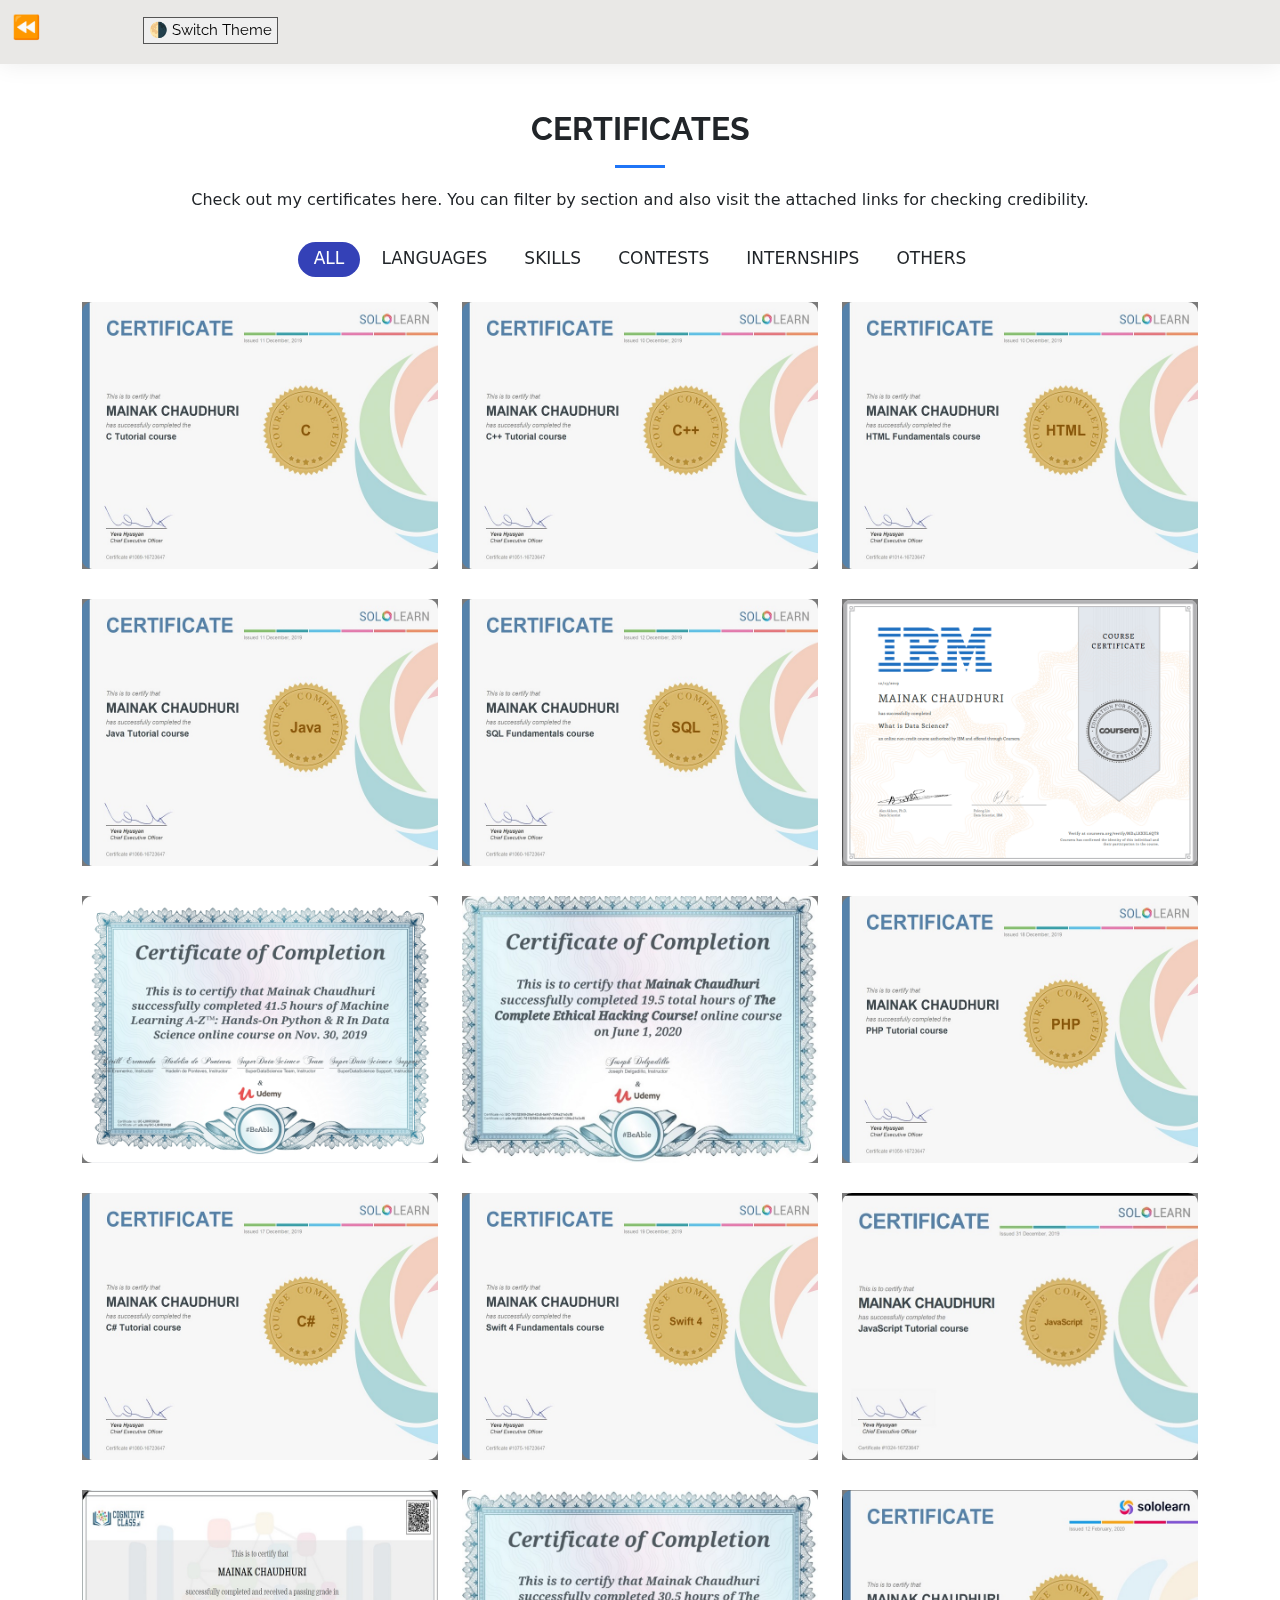
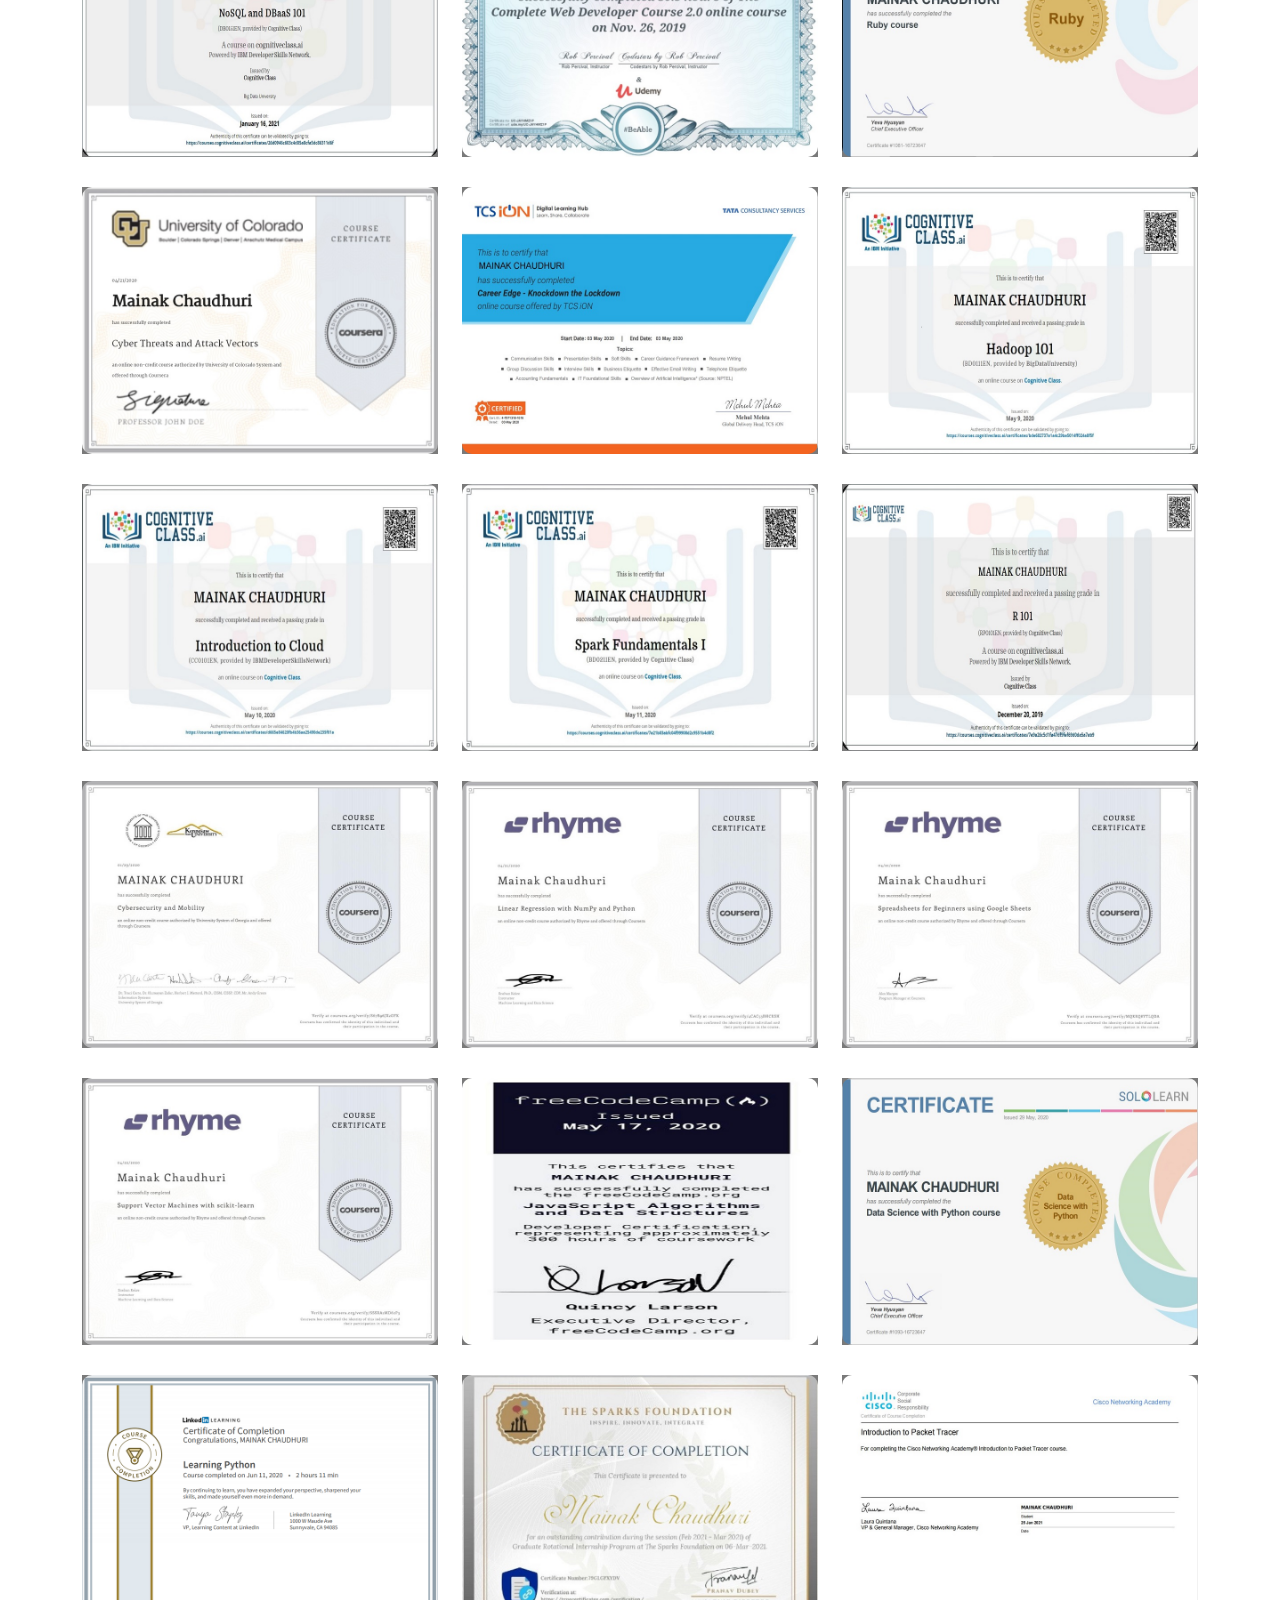
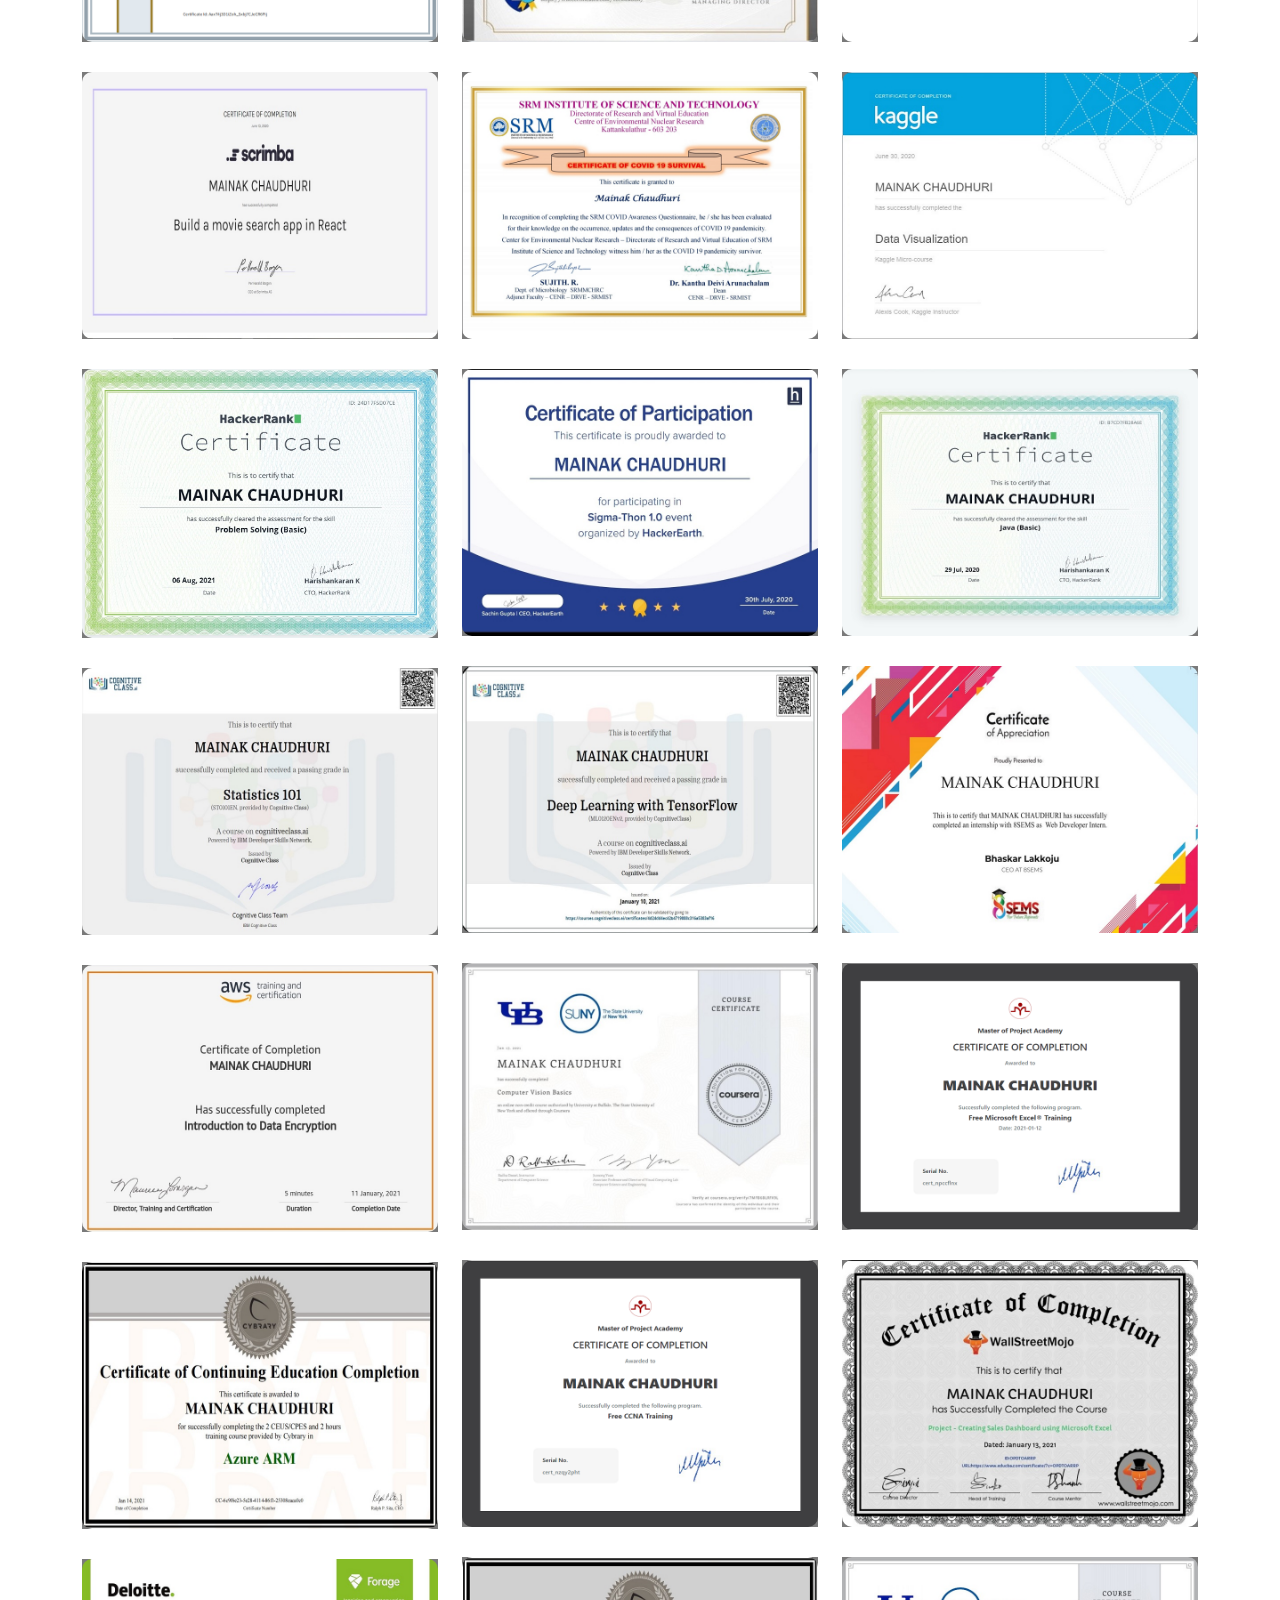
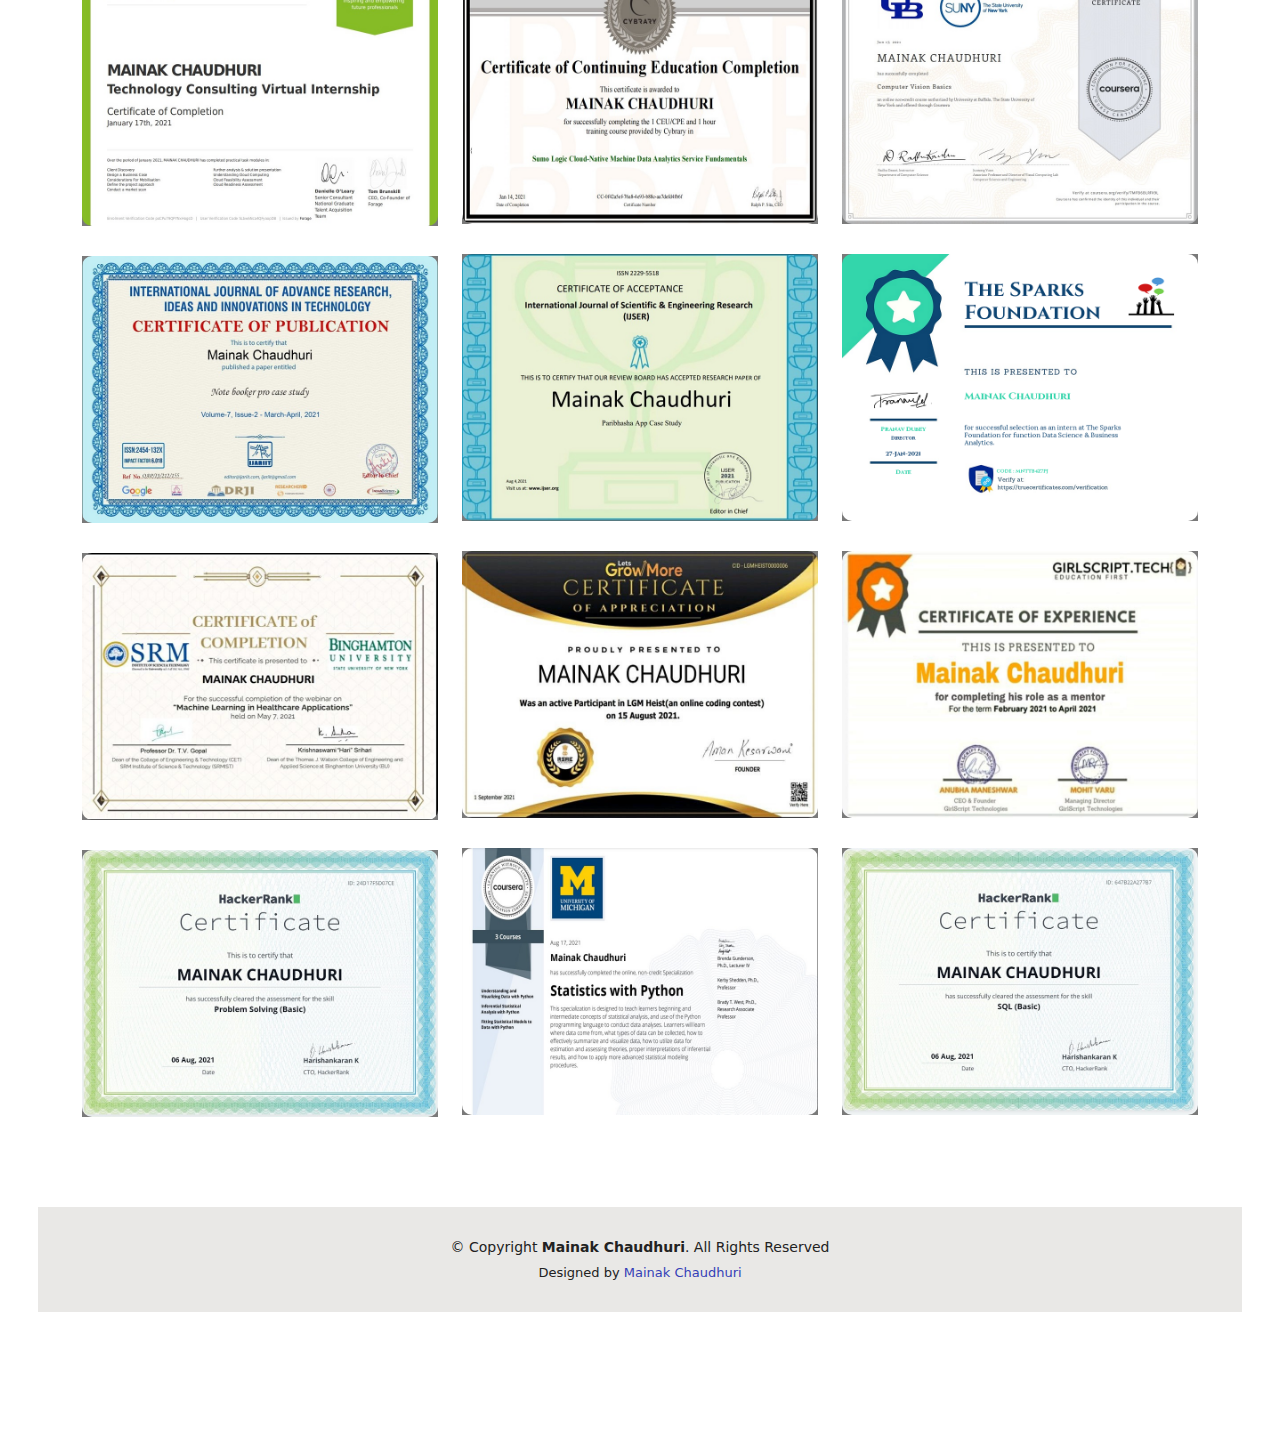
==== index.html @ e5296fbb "Update index.html" ====
<!DOCTYPE html>
<html lang="en">

<head>
  <meta charset="utf-8">
  <meta content="width=device-width, initial-scale=1.0" name="viewport">

  <title>Mainak - Certificates</title>
  <meta content="" name="description">
  <meta content="" name="keywords">

  <!-- Favicons -->
  <link href="assets/img/favicon.png" rel="icon">
  <link href="assets/img/apple-touch-icon.png" rel="apple-touch-icon">

  <!-- Google Fonts -->
  <link href="https://fonts.googleapis.com/css?family=Open+Sans:300,300i,400,400i,600,600i,700,700i|Raleway:300,300i,400,400i,500,500i,600,600i,700,700i|Poppins:300,300i,400,400i,500,500i,600,600i,700,700i" rel="stylesheet">

  <!-- Vendor CSS Files -->
  <link href="assets/vendor/aos/aos.css" rel="stylesheet">
  <link href="assets/vendor/bootstrap/css/bootstrap.min.css" rel="stylesheet">
  <link href="assets/vendor/bootstrap-icons/bootstrap-icons.css" rel="stylesheet">
  <link href="assets/vendor/boxicons/css/boxicons.min.css" rel="stylesheet">
  <link href="assets/vendor/glightbox/css/glightbox.min.css" rel="stylesheet">
  <link href="assets/vendor/swiper/swiper-bundle.min.css" rel="stylesheet">

  <!-- Template Main CSS File -->
  <link href="assets/css/style.css" rel="stylesheet">

 
</head>

<body>

  <!-- ======= Header ======= -->
  <header id="header" class="fixed-top">
    <div class="container-fluid d-flex justify-content-between align-items-center">

      <h1 class="logo me-auto me-lg-0"><a href="https://mainakfolio.netlify.app/">⏪</a> <button onclick="myFunction()">🌗 Switch Theme</button></h1>
    </div>

  </header><!-- End Header -->

  <main id="main">

    <!-- ======= Portfolio Section ======= -->
    <section id="portfolio" class="portfolio">
      <div class="container" data-aos="fade-up">

        <div class="section-title">
          <h2>certificates</h2>
          <p>Check out my certificates here. You can filter by section and also visit the attached links for checking credibility.</p>
        </div>

        <div class="row" data-aos="fade-up" data-aos-delay="100">
          <div class="col-lg-12 d-flex justify-content-center">
            <ul id="portfolio-flters">
              <li data-filter="*" class="filter-active">All</li>
              <li data-filter=".filter-a">Languages</li>
              <li data-filter=".filter-b">Skills</li>
              <li data-filter=".filter-c">Contests</li>
              <li data-filter=".filter-d">Internships</li>
              <li data-filter=".filter-e">Others</li>
            </ul>
          </div>
        </div>

        <div class="row portfolio-container" data-aos="fade-up" data-aos-delay="200">

          <div class="col-lg-4 col-md-6 portfolio-item filter-fol">
            <div class="portfolio-wrap">
              <img src="assets/img/portfolio/1.jpg" class="img-fluid" alt="">
              <div class="portfolio-info">
                <h4>1</h4>
                <p>C Tutorials</p>
                <div class="portfolio-links">
                  <a href="assets/img/portfolio/1.jpg" data-gallery="portfolioGallery" class="portfolio-lightbox" title="C Tutorials"><i class="bx bx-plus"></i></a>
                  <a href="portfolio-details.html" class="portfolio-details-lightbox" data-glightbox="type: external" title="Portfolio Details"><i class="bx bx-link"></i></a>
                </div>
              </div>
            </div>
          </div>

          <div class="col-lg-4 col-md-6 portfolio-item filter-fol">
            <div class="portfolio-wrap">
              <img src="assets/img/portfolio/2.jpg" class="img-fluid" alt="">
              <div class="portfolio-info">
                <h4>2</h4>
                <p>C++ Tutorials</p>
                <div class="portfolio-links">
                  <a href="assets/img/portfolio/2.jpg" data-gallery="portfolioGallery" class="portfolio-lightbox" title="C++ Tutorials"><i class="bx bx-plus"></i></a>
                  <a href="portfolio-details.html" class="portfolio-details-lightbox" data-glightbox="type: external" title="Portfolio Details"><i class="bx bx-link"></i></a>
                </div>
              </div>
            </div>
          </div>

          <div class="col-lg-4 col-md-6 portfolio-item filter-bus">
            <div class="portfolio-wrap">
              <img src="assets/img/portfolio/3.jpg" class="img-fluid" alt="">
              <div class="portfolio-info">
                <h4>3</h4>
                <p>HTML Tutorials</p>
                <div class="portfolio-links">
                  <a href="assets/img/portfolio/3.jpg" data-gallery="portfolioGallery" class="portfolio-lightbox" title="HTML Tutorials"><i class="bx bx-plus"></i></a>
                  <a href="portfolio-details.html" class="portfolio-details-lightbox" data-glightbox="type: external" title="Portfolio Details"><i class="bx bx-link"></i></a>
                </div>
              </div>
            </div>
          </div>

          <div class="col-lg-4 col-md-6 portfolio-item filter-bus">
            <div class="portfolio-wrap">
              <img src="assets/img/portfolio/4.jpg" class="img-fluid" alt="">
              <div class="portfolio-info">
                <h4>4</h4>
                <p>Java Tutorials</p>
                <div class="portfolio-links">
                  <a href="assets/img/portfolio/4.jpg" data-gallery="portfolioGallery" class="portfolio-lightbox" title="Java Tutorials"><i class="bx bx-plus"></i></a>
                  <a href="portfolio-details.html" class="portfolio-details-lightbox" data-glightbox="type: external" title="Portfolio Details"><i class="bx bx-link"></i></a>
                </div>
              </div>
            </div>
          </div>

          <div class="col-lg-4 col-md-6 portfolio-item filter-fol">
            <div class="portfolio-wrap">
              <img src="assets/img/portfolio/5.jpg" class="img-fluid" alt="">
              <div class="portfolio-info">
                <h4>5</h4>
                <p>SQL Tutorials</p>
                <div class="portfolio-links">
                  <a href="assets/img/portfolio/5.jpg" data-gallery="portfolioGallery" class="portfolio-lightbox" title="SQL Tutorials"><i class="bx bx-plus"></i></a>
                  <a href="portfolio-details.html" class="portfolio-details-lightbox" data-glightbox="type: external" title="Portfolio Details"><i class="bx bx-link"></i></a>
                </div>
              </div>
            </div>
          </div>

          <div class="col-lg-4 col-md-6 portfolio-item filter-pro">
            <div class="portfolio-wrap">
              <img src="assets/img/portfolio/6.png" class="img-fluid" alt="">
              <div class="portfolio-info">
                <h4>6</h4>
                <p>Intro to Data Science</p>
                <div class="portfolio-links">
                  <a href="assets/img/portfolio/6.png" data-gallery="portfolioGallery" class="portfolio-lightbox" title="Intro to Data Science in Python"><i class="bx bx-plus"></i></a>
                  <a href="portfolio-details.html" class="portfolio-details-lightbox" data-glightbox="type: external" title="Portfolio Details"><i class="bx bx-link"></i></a>
                </div>
              </div>
            </div>
          </div>

          <div class="col-lg-4 col-md-6 portfolio-item filter-fol">
            <div class="portfolio-wrap">
              <img src="assets/img/portfolio/7.png" class="img-fluid" alt="">
              <div class="portfolio-info">
                <h4>7</h4>
                <p>Machine Learning in R</p>
                <div class="portfolio-links">
                  <a href="assets/img/portfolio/7.png" data-gallery="portfolioGallery" class="portfolio-lightbox" title="Machine Learning in R"><i class="bx bx-plus"></i></a>
                  <a href="portfolio-details.html" class="portfolio-details-lightbox" data-glightbox="type: external" title="Portfolio Details"><i class="bx bx-link"></i></a>
                </div>
              </div>
            </div>
          </div>

          <div class="col-lg-4 col-md-6 portfolio-item filter-fol">
            <div class="portfolio-wrap">
              <img src="assets/img/portfolio/8.jpg" class="img-fluid" alt="">
              <div class="portfolio-info">
                <h4>8</h4>
                <p>Ethical Hacking Tutorials</p>
                <div class="portfolio-links">
                  <a href="assets/img/portfolio/8.jpg" data-gallery="portfolioGallery" class="portfolio-lightbox" title="Ethical Hacking Tutorials"><i class="bx bx-plus"></i></a>
                  <a href="portfolio-details.html" class="portfolio-details-lightbox" data-glightbox="type: external" title="Portfolio Details"><i class="bx bx-link"></i></a>
                </div>
              </div>
            </div>
          </div>

          <div class="col-lg-4 col-md-6 portfolio-item filter-bus">
            <div class="portfolio-wrap">
              <img src="assets/img/portfolio/9.jpg" class="img-fluid" alt="">
              <div class="portfolio-info">
                <h4>9</h4>
                <p>PHP Tutorials</p>
                <div class="portfolio-links">
                  <a href="assets/img/portfolio/9.jpg" data-gallery="portfolioGallery" class="portfolio-lightbox" title="PHP Tutorials"><i class="bx bx-plus"></i></a>
                  <a href="portfolio-details.html" class="portfolio-details-lightbox" data-glightbox="type: external" title="Portfolio Details"><i class="bx bx-link"></i></a>
                </div>
              </div>
            </div>
          </div>

          <div class="col-lg-4 col-md-6 portfolio-item filter-bus">
            <div class="portfolio-wrap">
              <img src="assets/img/portfolio/10.jpg" class="img-fluid" alt="">
              <div class="portfolio-info">
                <h4>10</h4>
                <p>C# Tutorials</p>
                <div class="portfolio-links">
                  <a href="assets/img/portfolio/10.jpg" data-gallery="portfolioGallery" class="portfolio-lightbox" title="C# Tutorials"><i class="bx bx-plus"></i></a>
                  <a href="portfolio-details.html" class="portfolio-details-lightbox" data-glightbox="type: external" title="Portfolio Details"><i class="bx bx-link"></i></a>
                </div>
              </div>
            </div>
          </div>

          <div class="col-lg-4 col-md-6 portfolio-item filter-fol">
            <div class="portfolio-wrap">
              <img src="assets/img/portfolio/11.jpg" class="img-fluid" alt="">
              <div class="portfolio-info">
                <h4>11</h4>
                <p>Swift-4 Tutorials</p>
                <div class="portfolio-links">
                  <a href="assets/img/portfolio/11.jpg" data-gallery="portfolioGallery" class="portfolio-lightbox" title="Swift-4 Tutorials"><i class="bx bx-plus"></i></a>
                  <a href="portfolio-details.html" class="portfolio-details-lightbox" data-glightbox="type: external" title="Portfolio Details"><i class="bx bx-link"></i></a>
                </div>
              </div>
            </div>
          </div>

          <div class="col-lg-4 col-md-6 portfolio-item filter-pro">
            <div class="portfolio-wrap">
              <img src="assets/img/portfolio/12.jpg" class="img-fluid" alt="">
              <div class="portfolio-info">
                <h4>12</h4>
                <p>JS Tutorials</p>
                <div class="portfolio-links">
                  <a href="assets/img/portfolio/12.jpg" data-gallery="portfolioGallery" class="portfolio-lightbox" title="JS Tutorials"><i class="bx bx-plus"></i></a>
                  <a href="portfolio-details.html" class="portfolio-details-lightbox" data-glightbox="type: external" title="Portfolio Details"><i class="bx bx-link"></i></a>
                </div>
              </div>
            </div>
          </div>

          <div class="col-lg-4 col-md-6 portfolio-item filter-fol">
            <div class="portfolio-wrap">
              <img src="assets/img/portfolio/13.jpg" class="img-fluid" alt="">
              <div class="portfolio-info">
                <h4>13</h4>
                <p>NoSQL and DBaaS 101</p>
                <div class="portfolio-links">
                  <a href="assets/img/portfolio/13.jpg" data-gallery="portfolioGallery" class="portfolio-lightbox" title="NoSQL and DBaaS 101"><i class="bx bx-plus"></i></a>
                  <a href="portfolio-details.html" class="portfolio-details-lightbox" data-glightbox="type: external" title="Portfolio Details"><i class="bx bx-link"></i></a>
                </div>
              </div>
            </div>
          </div>

          <div class="col-lg-4 col-md-6 portfolio-item filter-fol">
            <div class="portfolio-wrap">
              <img src="assets/img/portfolio/14.jpg" class="img-fluid" alt="">
              <div class="portfolio-info">
                <h4>14</h4>
                <p>Complete Web Developer Course</p>
                <div class="portfolio-links">
                  <a href="assets/img/portfolio/14.jpg" data-gallery="portfolioGallery" class="portfolio-lightbox" title="Complete Web Developer Course"><i class="bx bx-plus"></i></a>
                  <a href="portfolio-details.html" class="portfolio-details-lightbox" data-glightbox="type: external" title="Portfolio Details"><i class="bx bx-link"></i></a>
                </div>
              </div>
            </div>
          </div>

          <div class="col-lg-4 col-md-6 portfolio-item filter-bus">
            <div class="portfolio-wrap">
              <img src="assets/img/portfolio/15.jpg" class="img-fluid" alt="">
              <div class="portfolio-info">
                <h4>15</h4>
                <p>Ruby Tutorials</p>
                <div class="portfolio-links">
                  <a href="assets/img/portfolio/15.jpg" data-gallery="portfolioGallery" class="portfolio-lightbox" title="Ruby Tutorials"><i class="bx bx-plus"></i></a>
                  <a href="portfolio-details.html" class="portfolio-details-lightbox" data-glightbox="type: external" title="Portfolio Details"><i class="bx bx-link"></i></a>
                </div>
              </div>
            </div>
          </div>

          <div class="col-lg-4 col-md-6 portfolio-item filter-bus">
            <div class="portfolio-wrap">
              <img src="assets/img/portfolio/16.jpg" class="img-fluid" alt="">
              <div class="portfolio-info">
                <h4>16</h4>
                <p>Cyber Security and Attack Vectors</p>
                <div class="portfolio-links">
                  <a href="assets/img/portfolio/16.jpg" data-gallery="portfolioGallery" class="portfolio-lightbox" title="Cyber Security and Attack Vectors"><i class="bx bx-plus"></i></a>
                  <a href="portfolio-details.html" class="portfolio-details-lightbox" data-glightbox="type: external" title="Portfolio Details"><i class="bx bx-link"></i></a>
                </div>
              </div>
            </div>
          </div>

          <div class="col-lg-4 col-md-6 portfolio-item filter-fol">
            <div class="portfolio-wrap">
              <img src="assets/img/portfolio/17.jpg" class="img-fluid" alt="">
              <div class="portfolio-info">
                <h4>17</h4>
                <p>TCS Soft Skills</p>
                <div class="portfolio-links">
                  <a href="assets/img/portfolio/17.jpg" data-gallery="portfolioGallery" class="portfolio-lightbox" title="TCS Soft Skills"><i class="bx bx-plus"></i></a>
                  <a href="portfolio-details.html" class="portfolio-details-lightbox" data-glightbox="type: external" title="Portfolio Details"><i class="bx bx-link"></i></a>
                </div>
              </div>
            </div>
          </div>

          <div class="col-lg-4 col-md-6 portfolio-item filter-pro">
            <div class="portfolio-wrap">
              <img src="assets/img/portfolio/18.jpg" class="img-fluid" alt="">
              <div class="portfolio-info">
                <h4>18</h4>
                <p>Hadoop 101</p>
                <div class="portfolio-links">
                  <a href="assets/img/portfolio/18.jpg" data-gallery="portfolioGallery" class="portfolio-lightbox" title="Hadoop 101"><i class="bx bx-plus"></i></a>
                  <a href="portfolio-details.html" class="portfolio-details-lightbox" data-glightbox="type: external" title="Portfolio Details"><i class="bx bx-link"></i></a>
                </div>
              </div>
            </div>
          </div>

          <div class="col-lg-4 col-md-6 portfolio-item filter-fol">
            <div class="portfolio-wrap">
              <img src="assets/img/portfolio/19.jpg" class="img-fluid" alt="">
              <div class="portfolio-info">
                <h4>19</h4>
                <p>Introduction to Cloud</p>
                <div class="portfolio-links">
                  <a href="assets/img/portfolio/19.jpg" data-gallery="portfolioGallery" class="portfolio-lightbox" title="Introduction to Cloud"><i class="bx bx-plus"></i></a>
                  <a href="portfolio-details.html" class="portfolio-details-lightbox" data-glightbox="type: external" title="Portfolio Details"><i class="bx bx-link"></i></a>
                </div>
              </div>
            </div>
          </div>

          <div class="col-lg-4 col-md-6 portfolio-item filter-fol">
            <div class="portfolio-wrap">
              <img src="assets/img/portfolio/20.jpg" class="img-fluid" alt="">
              <div class="portfolio-info">
                <h4>20</h4>
                <p>Spark Fundamentals 1</p>
                <div class="portfolio-links">
                  <a href="assets/img/portfolio/20.jpg" data-gallery="portfolioGallery" class="portfolio-lightbox" title="Spark Fundamentals 1"><i class="bx bx-plus"></i></a>
                  <a href="portfolio-details.html" class="portfolio-details-lightbox" data-glightbox="type: external" title="Portfolio Details"><i class="bx bx-link"></i></a>
                </div>
              </div>
            </div>
          </div>

          <div class="col-lg-4 col-md-6 portfolio-item filter-bus">
            <div class="portfolio-wrap">
              <img src="assets/img/portfolio/21.jpg" class="img-fluid" alt="">
              <div class="portfolio-info">
                <h4>21</h4>
                <p>R 101</p>
                <div class="portfolio-links">
                  <a href="assets/img/portfolio/21.jpg" data-gallery="portfolioGallery" class="portfolio-lightbox" title="R 101"><i class="bx bx-plus"></i></a>
                  <a href="portfolio-details.html" class="portfolio-details-lightbox" data-glightbox="type: external" title="Portfolio Details"><i class="bx bx-link"></i></a>
                </div>
              </div>
            </div>
          </div>

          <div class="col-lg-4 col-md-6 portfolio-item filter-bus">
            <div class="portfolio-wrap">
              <img src="assets/img/portfolio/22.jpg" class="img-fluid" alt="">
              <div class="portfolio-info">
                <h4>22</h4>
                <p>Cybersecurity and Mobility</p>
                <div class="portfolio-links">
                  <a href="assets/img/portfolio/22.jpg" data-gallery="portfolioGallery" class="portfolio-lightbox" title="Cybersecurity and Mobility"><i class="bx bx-plus"></i></a>
                  <a href="portfolio-details.html" class="portfolio-details-lightbox" data-glightbox="type: external" title="Portfolio Details"><i class="bx bx-link"></i></a>
                </div>
              </div>
            </div>
          </div>

          <div class="col-lg-4 col-md-6 portfolio-item filter-fol">
            <div class="portfolio-wrap">
              <img src="assets/img/portfolio/23.jpg" class="img-fluid" alt="">
              <div class="portfolio-info">
                <h4>23</h4>
                <p>Linear Regression with Numpy</p>
                <div class="portfolio-links">
                  <a href="assets/img/portfolio/23.jpg" data-gallery="portfolioGallery" class="portfolio-lightbox" title="Linear Regression with Numpy"><i class="bx bx-plus"></i></a>
                  <a href="portfolio-details.html" class="portfolio-details-lightbox" data-glightbox="type: external" title="Portfolio Details"><i class="bx bx-link"></i></a>
                </div>
              </div>
            </div>
          </div>

          <div class="col-lg-4 col-md-6 portfolio-item filter-pro">
            <div class="portfolio-wrap">
              <img src="assets/img/portfolio/24.jpg" class="img-fluid" alt="">
              <div class="portfolio-info">
                <h4>24</h4>
                <p>Introduction to Spreadsheets</p>
                <div class="portfolio-links">
                  <a href="assets/img/portfolio/24.jpg" data-gallery="portfolioGallery" class="portfolio-lightbox" title="Introduction to Spreadsheets"><i class="bx bx-plus"></i></a>
                  <a href="portfolio-details.html" class="portfolio-details-lightbox" data-glightbox="type: external" title="Portfolio Details"><i class="bx bx-link"></i></a>
                </div>
              </div>
            </div>
          </div>

          <div class="col-lg-4 col-md-6 portfolio-item filter-fol">
            <div class="portfolio-wrap">
              <img src="assets/img/portfolio/25.jpg" class="img-fluid" alt="">
              <div class="portfolio-info">
                <h4>25</h4>
                <p>SVM with Sk-learn</p>
                <div class="portfolio-links">
                  <a href="assets/img/portfolio/25.jpg" data-gallery="portfolioGallery" class="portfolio-lightbox" title="SVM with Sk-learn"><i class="bx bx-plus"></i></a>
                  <a href="portfolio-details.html" class="portfolio-details-lightbox" data-glightbox="type: external" title="Portfolio Details"><i class="bx bx-link"></i></a>
                </div>
              </div>
            </div>
          </div>

          <div class="col-lg-4 col-md-6 portfolio-item filter-fol">
            <div class="portfolio-wrap">
              <img src="assets/img/portfolio/26.jpg" class="img-fluid" alt="">
              <div class="portfolio-info">
                <h4>26</h4>
                <p>DSA - JavaScript</p>
                <div class="portfolio-links">
                  <a href="assets/img/portfolio/26.jpg" data-gallery="portfolioGallery" class="portfolio-lightbox" title="DSA - JavaScript"><i class="bx bx-plus"></i></a>
                  <a href="portfolio-details.html" class="portfolio-details-lightbox" data-glightbox="type: external" title="Portfolio Details"><i class="bx bx-link"></i></a>
                </div>
              </div>
            </div>
          </div>

          <div class="col-lg-4 col-md-6 portfolio-item filter-bus">
            <div class="portfolio-wrap">
              <img src="assets/img/portfolio/27.jpg" class="img-fluid" alt="">
              <div class="portfolio-info">
                <h4>27</h4>
                <p>Data Science with Python</p>
                <div class="portfolio-links">
                  <a href="assets/img/portfolio/27.jpg" data-gallery="portfolioGallery" class="portfolio-lightbox" title="Data Science with Python"><i class="bx bx-plus"></i></a>
                  <a href="portfolio-details.html" class="portfolio-details-lightbox" data-glightbox="type: external" title="Portfolio Details"><i class="bx bx-link"></i></a>
                </div>
              </div>
            </div>
          </div>

          <div class="col-lg-4 col-md-6 portfolio-item filter-bus">
            <div class="portfolio-wrap">
              <img src="assets/img/portfolio/28.png" class="img-fluid" alt="">
              <div class="portfolio-info">
                <h4>28</h4>
                <p>Advanced Python</p>
                <div class="portfolio-links">
                  <a href="assets/img/portfolio/28.png" data-gallery="portfolioGallery" class="portfolio-lightbox" title="Advanced Python"><i class="bx bx-plus"></i></a>
                  <a href="portfolio-details.html" class="portfolio-details-lightbox" data-glightbox="type: external" title="Portfolio Details"><i class="bx bx-link"></i></a>
                </div>
              </div>
            </div>
          </div>

          <div class="col-lg-4 col-md-6 portfolio-item filter-fol">
            <div class="portfolio-wrap">
              <img src="assets/img/portfolio/29.jpg" class="img-fluid" alt="">
              <div class="portfolio-info">
                <h4>29</h4>
                <p>Certificate of Internship</p>
                <div class="portfolio-links">
                  <a href="assets/img/portfolio/29.jpg" data-gallery="portfolioGallery" class="portfolio-lightbox" title="Certificate of Internship - TSF"><i class="bx bx-plus"></i></a>
                  <a href="portfolio-details.html" class="portfolio-details-lightbox" data-glightbox="type: external" title="Portfolio Details"><i class="bx bx-link"></i></a>
                </div>
              </div>
            </div>
          </div>

          <div class="col-lg-4 col-md-6 portfolio-item filter-pro">
            <div class="portfolio-wrap">
              <img src="assets/img/portfolio/30.jpg" class="img-fluid" alt="">
              <div class="portfolio-info">
                <h4>30</h4>
                <p>Cisco Packet Tracer Tutorials</p>
                <div class="portfolio-links">
                  <a href="assets/img/portfolio/30.jpg" data-gallery="portfolioGallery" class="portfolio-lightbox" title="Cisco Packet Tracer Tutorials"><i class="bx bx-plus"></i></a>
                  <a href="portfolio-details.html" class="portfolio-details-lightbox" data-glightbox="type: external" title="Portfolio Details"><i class="bx bx-link"></i></a>
                </div>
              </div>
            </div>
          </div>

          <div class="col-lg-4 col-md-6 portfolio-item filter-fol">
            <div class="portfolio-wrap">
              <img src="assets/img/portfolio/31.jpg" class="img-fluid" alt="">
              <div class="portfolio-info">
                <h4>31</h4>
                <p>Guided Project in React</p>
                <div class="portfolio-links">
                  <a href="assets/img/portfolio/31.jpg" data-gallery="portfolioGallery" class="portfolio-lightbox" title="Guided Project in React"><i class="bx bx-plus"></i></a>
                  <a href="portfolio-details.html" class="portfolio-details-lightbox" data-glightbox="type: external" title="Portfolio Details"><i class="bx bx-link"></i></a>
                </div>
              </div>
            </div>
          </div>

          <div class="col-lg-4 col-md-6 portfolio-item filter-fol">
            <div class="portfolio-wrap">
              <img src="assets/img/portfolio/32.png" class="img-fluid" alt="">
              <div class="portfolio-info">
                <h4>32</h4>
                <p>Survival Certificate in COVID-19</p>
                <div class="portfolio-links">
                  <a href="assets/img/portfolio/32.png" data-gallery="portfolioGallery" class="portfolio-lightbox" title="Survival Certificate in COVID-19"><i class="bx bx-plus"></i></a>
                  <a href="portfolio-details.html" class="portfolio-details-lightbox" data-glightbox="type: external" title="Portfolio Details"><i class="bx bx-link"></i></a>
                </div>
              </div>
            </div>
          </div>

          <div class="col-lg-4 col-md-6 portfolio-item filter-bus">
            <div class="portfolio-wrap">
              <img src="assets/img/portfolio/33.jpg" class="img-fluid" alt="">
              <div class="portfolio-info">
                <h4>33</h4>
                <p>Data Visualization - Kaggle</p>
                <div class="portfolio-links">
                  <a href="assets/img/portfolio/33.jpg" data-gallery="portfolioGallery" class="portfolio-lightbox" title="Data Visualization - Kaggle"><i class="bx bx-plus"></i></a>
                  <a href="portfolio-details.html" class="portfolio-details-lightbox" data-glightbox="type: external" title="Portfolio Details"><i class="bx bx-link"></i></a>
                </div>
              </div>
            </div>
          </div>

          <div class="col-lg-4 col-md-6 portfolio-item filter-bus">
            <div class="portfolio-wrap">
              <img src="assets/img/portfolio/34.jpg" class="img-fluid" alt="">
              <div class="portfolio-info">
                <h4>34</h4>
                <p>Problem Solving Basics - HackerRank</p>
                <div class="portfolio-links">
                  <a href="assets/img/portfolio/34.jpg" data-gallery="portfolioGallery" class="portfolio-lightbox" title="Problem Solving Basics - HackerRank"><i class="bx bx-plus"></i></a>
                  <a href="portfolio-details.html" class="portfolio-details-lightbox" data-glightbox="type: external" title="Portfolio Details"><i class="bx bx-link"></i></a>
                </div>
              </div>
            </div>
          </div>

          <div class="col-lg-4 col-md-6 portfolio-item filter-fol">
            <div class="portfolio-wrap">
              <img src="assets/img/portfolio/35.jpg" class="img-fluid" alt="">
              <div class="portfolio-info">
                <h4>35</h4>
                <p>SigmaThon 1.0 Hackathon</p>
                <div class="portfolio-links">
                  <a href="assets/img/portfolio/35.jpg" data-gallery="portfolioGallery" class="portfolio-lightbox" title="SigmaThon 1.0 Hackathon"><i class="bx bx-plus"></i></a>
                  <a href="portfolio-details.html" class="portfolio-details-lightbox" data-glightbox="type: external" title="Portfolio Details"><i class="bx bx-link"></i></a>
                </div>
              </div>
            </div>
          </div>

          <div class="col-lg-4 col-md-6 portfolio-item filter-pro">
            <div class="portfolio-wrap">
              <img src="assets/img/portfolio/36.jpg" class="img-fluid" alt="">
              <div class="portfolio-info">
                <h4>36</h4>
                <p>Java Basics - HackerRank</p>
                <div class="portfolio-links">
                  <a href="assets/img/portfolio/36.jpg" data-gallery="portfolioGallery" class="portfolio-lightbox" title="Java Basics - HackerRank"><i class="bx bx-plus"></i></a>
                  <a href="portfolio-details.html" class="portfolio-details-lightbox" data-glightbox="type: external" title="Portfolio Details"><i class="bx bx-link"></i></a>
                </div>
              </div>
            </div>
          </div>

          <div class="col-lg-4 col-md-6 portfolio-item filter-bus">
            <div class="portfolio-wrap">
              <img src="assets/img/portfolio/39.jpg" class="img-fluid" alt="">
              <div class="portfolio-info">
                <h4>38</h4>
                <p>Deep Learning - Tensorflow</p>
                <div class="portfolio-links">
                  <a href="assets/img/portfolio/39.jpg" data-gallery="portfolioGallery" class="portfolio-lightbox" title="Deep Learning - Tensorflow"><i class="bx bx-plus"></i></a>
                  <a href="portfolio-details.html" class="portfolio-details-lightbox" data-glightbox="type: external" title="Portfolio Details"><i class="bx bx-link"></i></a>
                </div>
              </div>
            </div>
          </div>

          <div class="col-lg-4 col-md-6 portfolio-item filter-fol">
            <div class="portfolio-wrap">
              <img src="assets/img/portfolio/37.jpg" class="img-fluid" alt="">
              <div class="portfolio-info">
                <h4>39</h4>
                <p>Certificate of Internship - 8Sems</p>
                <div class="portfolio-links">
                  <a href="assets/img/portfolio/37.jpg" data-gallery="portfolioGallery" class="portfolio-lightbox" title="Certificate of Internship - 8Sems"><i class="bx bx-plus"></i></a>
                  <a href="portfolio-details.html" class="portfolio-details-lightbox" data-glightbox="type: external" title="Portfolio Details"><i class="bx bx-link"></i></a>
                </div>
              </div>
            </div>
          </div>

          <div class="col-lg-4 col-md-6 portfolio-item filter-fol">
            <div class="portfolio-wrap">
              <img src="assets/img/portfolio/38.jpg" class="img-fluid" alt="">
              <div class="portfolio-info">
                <h4>37</h4>
                <p>Statistics 101</p>
                <div class="portfolio-links">
                  <a href="assets/img/portfolio/38.jpg" data-gallery="portfolioGallery" class="portfolio-lightbox" title="Statistics 101"><i class="bx bx-plus"></i></a>
                  <a href="portfolio-details.html" class="portfolio-details-lightbox" data-glightbox="type: external" title="Portfolio Details"><i class="bx bx-link"></i></a>
                </div>
              </div>
            </div>
          </div>

          
          <div class="col-lg-4 col-md-6 portfolio-item filter-bus">
            <div class="portfolio-wrap">
              <img src="assets/img/portfolio/40.jpg" class="img-fluid" alt="">
              <div class="portfolio-info">
                <h4>42</h4>
                <p>Card</p>
                <div class="portfolio-links">
                  <a href="assets/img/portfolio/40.jpg" data-gallery="portfolioGallery" class="portfolio-lightbox" title="Card 2"><i class="bx bx-plus"></i></a>
                  <a href="portfolio-details.html" class="portfolio-details-lightbox" data-glightbox="type: external" title="Portfolio Details"><i class="bx bx-link"></i></a>
                </div>
              </div>
            </div>
          </div>

          <div class="col-lg-4 col-md-6 portfolio-item filter-fol">
            <div class="portfolio-wrap">
              <img src="assets/img/portfolio/41.png" class="img-fluid" alt="">
              <div class="portfolio-info">
                <h4>40</h4>
                <p>Web</p>
                <div class="portfolio-links">
                  <a href="assets/img/portfolio/41.png" data-gallery="portfolioGallery" class="portfolio-lightbox" title="Web 2"><i class="bx bx-plus"></i></a>
                  <a href="portfolio-details.html" class="portfolio-details-lightbox" data-glightbox="type: external" title="Portfolio Details"><i class="bx bx-link"></i></a>
                </div>
              </div>
            </div>
          </div>

          <div class="col-lg-4 col-md-6 portfolio-item filter-pro">
            <div class="portfolio-wrap">
              <img src="assets/img/portfolio/42.jpeg" class="img-fluid" alt="">
              <div class="portfolio-info">
                <h4>41</h4>
                <p>App</p>
                <div class="portfolio-links">
                  <a href="assets/img/portfolio/42.jpeg" data-gallery="portfolioGallery" class="portfolio-lightbox" title="App 3"><i class="bx bx-plus"></i></a>
                  <a href="portfolio-details.html" class="portfolio-details-lightbox" data-glightbox="type: external" title="Portfolio Details"><i class="bx bx-link"></i></a>
                </div>
              </div>
            </div>
          </div>

          <div class="col-lg-4 col-md-6 portfolio-item filter-pro">
            <div class="portfolio-wrap">
              <img src="assets/img/portfolio/43.png" class="img-fluid" alt="">
              <div class="portfolio-info">
                <h4>43</h4>
                <p>App</p>
                <div class="portfolio-links">
                  <a href="assets/img/portfolio/43.png" data-gallery="portfolioGallery" class="portfolio-lightbox" title="App 3"><i class="bx bx-plus"></i></a>
                  <a href="portfolio-details.html" class="portfolio-details-lightbox" data-glightbox="type: external" title="Portfolio Details"><i class="bx bx-link"></i></a>
                </div>
              </div>
            </div>
          </div>

          <div class="col-lg-4 col-md-6 portfolio-item filter-pro">
            <div class="portfolio-wrap">
              <img src="assets/img/portfolio/44.jpg" class="img-fluid" alt="">
              <div class="portfolio-info">
                <h4>44</h4>
                <p>App</p>
                <div class="portfolio-links">
                  <a href="assets/img/portfolio/44.jpg" data-gallery="portfolioGallery" class="portfolio-lightbox" title="App 3"><i class="bx bx-plus"></i></a>
                  <a href="portfolio-details.html" class="portfolio-details-lightbox" data-glightbox="type: external" title="Portfolio Details"><i class="bx bx-link"></i></a>
                </div>
              </div>
            </div>
          </div>

          <div class="col-lg-4 col-md-6 portfolio-item filter-pro">
            <div class="portfolio-wrap">
              <img src="assets/img/portfolio/45.jpg" class="img-fluid" alt="">
              <div class="portfolio-info">
                <h4>45</h4>
                <p>App</p>
                <div class="portfolio-links">
                  <a href="assets/img/portfolio/45.jpg" data-gallery="portfolioGallery" class="portfolio-lightbox" title="App 3"><i class="bx bx-plus"></i></a>
                  <a href="portfolio-details.html" class="portfolio-details-lightbox" data-glightbox="type: external" title="Portfolio Details"><i class="bx bx-link"></i></a>
                </div>
              </div>
            </div>
          </div>

          <div class="col-lg-4 col-md-6 portfolio-item filter-pro">
            <div class="portfolio-wrap">
              <img src="assets/img/portfolio/46.jpg" class="img-fluid" alt="">
              <div class="portfolio-info">
                <h4>46</h4>
                <p>App</p>
                <div class="portfolio-links">
                  <a href="assets/img/portfolio/46.jpg" data-gallery="portfolioGallery" class="portfolio-lightbox" title="App 3"><i class="bx bx-plus"></i></a>
                  <a href="portfolio-details.html" class="portfolio-details-lightbox" data-glightbox="type: external" title="Portfolio Details"><i class="bx bx-link"></i></a>
                </div>
              </div>
            </div>
          </div>

          <div class="col-lg-4 col-md-6 portfolio-item filter-pro">
            <div class="portfolio-wrap">
              <img src="assets/img/portfolio/47.jpg" class="img-fluid" alt="">
              <div class="portfolio-info">
                <h4>47</h4>
                <p>App</p>
                <div class="portfolio-links">
                  <a href="assets/img/portfolio/47.jpg" data-gallery="portfolioGallery" class="portfolio-lightbox" title="App 3"><i class="bx bx-plus"></i></a>
                  <a href="portfolio-details.html" class="portfolio-details-lightbox" data-glightbox="type: external" title="Portfolio Details"><i class="bx bx-link"></i></a>
                </div>
              </div>
            </div>
          </div>

          <div class="col-lg-4 col-md-6 portfolio-item filter-pro">
            <div class="portfolio-wrap">
              <img src="assets/img/portfolio/48.jpg" class="img-fluid" alt="">
              <div class="portfolio-info">
                <h4>48</h4>
                <p>App</p>
                <div class="portfolio-links">
                  <a href="assets/img/portfolio/48.jpg" data-gallery="portfolioGallery" class="portfolio-lightbox" title="App 3"><i class="bx bx-plus"></i></a>
                  <a href="portfolio-details.html" class="portfolio-details-lightbox" data-glightbox="type: external" title="Portfolio Details"><i class="bx bx-link"></i></a>
                </div>
              </div>
            </div>
          </div>

          <div class="col-lg-4 col-md-6 portfolio-item filter-pro">
            <div class="portfolio-wrap">
              <img src="assets/img/portfolio/49.jpg" class="img-fluid" alt="">
              <div class="portfolio-info">
                <h4>49</h4>
                <p>App</p>
                <div class="portfolio-links">
                  <a href="assets/img/portfolio/49.jpg" data-gallery="portfolioGallery" class="portfolio-lightbox" title="App 3"><i class="bx bx-plus"></i></a>
                  <a href="portfolio-details.html" class="portfolio-details-lightbox" data-glightbox="type: external" title="Portfolio Details"><i class="bx bx-link"></i></a>
                </div>
              </div>
            </div>
          </div>

          <div class="col-lg-4 col-md-6 portfolio-item filter-pro">
            <div class="portfolio-wrap">
              <img src="assets/img/portfolio/50.png" class="img-fluid" alt="">
              <div class="portfolio-info">
                <h4>50</h4>
                <p>App</p>
                <div class="portfolio-links">
                  <a href="assets/img/portfolio/50.png" data-gallery="portfolioGallery" class="portfolio-lightbox" title="App 3"><i class="bx bx-plus"></i></a>
                  <a href="portfolio-details.html" class="portfolio-details-lightbox" data-glightbox="type: external" title="Portfolio Details"><i class="bx bx-link"></i></a>
                </div>
              </div>
            </div>
          </div>

          <div class="col-lg-4 col-md-6 portfolio-item filter-pro">
            <div class="portfolio-wrap">
              <img src="assets/img/portfolio/51.jpg" class="img-fluid" alt="">
              <div class="portfolio-info">
                <h4>51</h4>
                <p>App</p>
                <div class="portfolio-links">
                  <a href="assets/img/portfolio/51.jpg" data-gallery="portfolioGallery" class="portfolio-lightbox" title="App 3"><i class="bx bx-plus"></i></a>
                  <a href="portfolio-details.html" class="portfolio-details-lightbox" data-glightbox="type: external" title="Portfolio Details"><i class="bx bx-link"></i></a>
                </div>
              </div>
            </div>
          </div>


          <div class="col-lg-4 col-md-6 portfolio-item filter-pro">
            <div class="portfolio-wrap">
              <img src="assets/img/portfolio/52.jpg" class="img-fluid" alt="">
              <div class="portfolio-info">
                <h4>52</h4>
                <p>App</p>
                <div class="portfolio-links">
                  <a href="assets/img/portfolio/52.jpg" data-gallery="portfolioGallery" class="portfolio-lightbox" title="App 3"><i class="bx bx-plus"></i></a>
                  <a href="portfolio-details.html" class="portfolio-details-lightbox" data-glightbox="type: external" title="Portfolio Details"><i class="bx bx-link"></i></a>
                </div>
              </div>
            </div>
          </div>

          <div class="col-lg-4 col-md-6 portfolio-item filter-pro">
            <div class="portfolio-wrap">
              <img src="assets/img/portfolio/53.jpg" class="img-fluid" alt="">
              <div class="portfolio-info">
                <h4>53</h4>
                <p>App</p>
                <div class="portfolio-links">
                  <a href="assets/img/portfolio/53.jpg" data-gallery="portfolioGallery" class="portfolio-lightbox" title="App 3"><i class="bx bx-plus"></i></a>
                  <a href="portfolio-details.html" class="portfolio-details-lightbox" data-glightbox="type: external" title="Portfolio Details"><i class="bx bx-link"></i></a>
                </div>
              </div>
            </div>
          </div>

          <div class="col-lg-4 col-md-6 portfolio-item filter-pro">
            <div class="portfolio-wrap">
              <img src="assets/img/portfolio/54.jpg" class="img-fluid" alt="">
              <div class="portfolio-info">
                <h4>54</h4>
                <p>App</p>
                <div class="portfolio-links">
                  <a href="assets/img/portfolio/54.jpg" data-gallery="portfolioGallery" class="portfolio-lightbox" title="App 3"><i class="bx bx-plus"></i></a>
                  <a href="portfolio-details.html" class="portfolio-details-lightbox" data-glightbox="type: external" title="Portfolio Details"><i class="bx bx-link"></i></a>
                </div>
              </div>
            </div>
          </div>

          <div class="col-lg-4 col-md-6 portfolio-item filter-pro">
            <div class="portfolio-wrap">
              <img src="assets/img/portfolio/55.jpg" class="img-fluid" alt="">
              <div class="portfolio-info">
                <h4>55</h4>
                <p>App</p>
                <div class="portfolio-links">
                  <a href="assets/img/portfolio/55.jpg" data-gallery="portfolioGallery" class="portfolio-lightbox" title="App 3"><i class="bx bx-plus"></i></a>
                  <a href="portfolio-details.html" class="portfolio-details-lightbox" data-glightbox="type: external" title="Portfolio Details"><i class="bx bx-link"></i></a>
                </div>
              </div>
            </div>
          </div>

          <div class="col-lg-4 col-md-6 portfolio-item filter-pro">
            <div class="portfolio-wrap">
              <img src="assets/img/portfolio/56.jpg" class="img-fluid" alt="">
              <div class="portfolio-info">
                <h4>56</h4>
                <p>App</p>
                <div class="portfolio-links">
                  <a href="assets/img/portfolio/56.jpg" data-gallery="portfolioGallery" class="portfolio-lightbox" title="App 3"><i class="bx bx-plus"></i></a>
                  <a href="portfolio-details.html" class="portfolio-details-lightbox" data-glightbox="type: external" title="Portfolio Details"><i class="bx bx-link"></i></a>
                </div>
              </div>
            </div>
          </div>

          <div class="col-lg-4 col-md-6 portfolio-item filter-pro">
            <div class="portfolio-wrap">
              <img src="assets/img/portfolio/57.jpg" class="img-fluid" alt="">
              <div class="portfolio-info">
                <h4>57</h4>
                <p>App</p>
                <div class="portfolio-links">
                  <a href="assets/img/portfolio/57.jpg" data-gallery="portfolioGallery" class="portfolio-lightbox" title="App 3"><i class="bx bx-plus"></i></a>
                  <a href="portfolio-details.html" class="portfolio-details-lightbox" data-glightbox="type: external" title="Portfolio Details"><i class="bx bx-link"></i></a>
                </div>
              </div>
            </div>
          </div>

         

          
      </div>
    </section><!-- End Portfolio Section -->

  </main><!-- End #main -->

  <!-- ======= Footer ======= -->
  <footer id="footer">
    <div class="container">
      <div class="copyright">
        &copy; Copyright <strong><span>Mainak Chaudhuri</span></strong>. All Rights Reserved
      </div>
      <div class="credits">
          Designed by <a href="https://mainakfolio.netlify.app/">Mainak Chaudhuri</a>
      </div>
    </div>
  </footer><!-- End  Footer -->

  <div id="preloader"></div>
  <a href="#" class="back-to-top d-flex align-items-center justify-content-center"><i class="bi bi-arrow-up-short"></i></a>

  <!-- Vendor JS Files -->
  <script src="assets/vendor/aos/aos.js"></script>
  <script src="assets/vendor/bootstrap/js/bootstrap.bundle.min.js"></script>
  <script src="assets/vendor/glightbox/js/glightbox.min.js"></script>
  <script src="assets/vendor/isotope-layout/isotope.pkgd.min.js"></script>
  <script src="assets/vendor/php-email-form/validate.js"></script>
  <script src="assets/vendor/purecounter/purecounter.js"></script>
  <script src="assets/vendor/swiper/swiper-bundle.min.js"></script>
  <script src="assets/vendor/waypoints/noframework.waypoints.js"></script>

  <!-- Template Main JS File -->
  <script src="assets/js/main.js"></script>
  <script>
    function myFunction() {
    var element = document.body;
    element.classList.toggle("dark");
    }
</script>


</body>

</html>
---- assets/css/style.css ----
/*--------------------------------------------------------------
# General
--------------------------------------------------------------*/
body{
  padding:0% 3% 10% 3%;
  text-align:center;
  }
 

  button{
      cursor: pointer;
      border: 1px solid #555;
      align-items: right;
      text-align: center;
      padding: 5px;
      margin-left: 92px;
      font-size: 15px;
      margin-bottom: 5px;
  }
  .dark{
      background-color: #222;
      color: #e6e6e6;
  }
a {
  color: #0f2edd;
  text-decoration: none;
}



a:hover {
  color: #156bce;
  text-decoration: none;
}

h1, h2, h3, h4, h5, h6 {
  font-family: "Raleway", sans-serif;
}

#main {
  margin-top: 50px;
}

@media (max-width: 992px) {
  #main {
    margin-top: 30px;
  }
}
@media (max-width: 340px) {
  #main {
    margin-top: 20px;
  }
}

/*--------------------------------------------------------------
Scrollbar
--------------------------------------------------------------*/
/* width */
::-webkit-scrollbar {
  width: 10px;
}

/* Track */
::-webkit-scrollbar-track {
  box-shadow: inset 0 0 5px grey;
  border-radius: 10px;
}

/* Handle */
::-webkit-scrollbar-thumb {
  background: rgb(4, 0, 255);
  border-radius: 10px;
}

/*--------------------------------------------------------------
# Preloader
--------------------------------------------------------------*/
#preloader {
  position: fixed;
  top: 0;
  left: 0;
  right: 0;
  bottom: 0;
  z-index: 9999;
  overflow: hidden;
  background: #fff;
}

#preloader:before {
  content: "";
  position: fixed;
  top: calc(50% - 30px);
  left: calc(50% - 30px);
  border: 6px solid #3634b7;
  border-top-color: #dcf5f2;
  border-radius: 50%;
  width: 60px;
  height: 60px;
  -webkit-animation: animate-preloader 1s linear infinite;
  animation: animate-preloader 1s linear infinite;
}

@-webkit-keyframes animate-preloader {
  0% {
    transform: rotate(0deg);
  }
  100% {
    transform: rotate(360deg);
  }
}

@keyframes animate-preloader {
  0% {
    transform: rotate(0deg);
  }
  100% {
    transform: rotate(360deg);
  }
}

/*--------------------------------------------------------------
# Back to top button
--------------------------------------------------------------*/
.back-to-top {
  position: fixed;
  visibility: hidden;
  opacity: 0;
  right: 15px;
  bottom: 15px;
  z-index: 996;
  background: #3457b7;
  width: 40px;
  height: 40px;
  border-radius: 50px;
  transition: all 0.4s;
}

.back-to-top i {
  font-size: 24px;
  color: #fff;
  line-height: 0;
}

.back-to-top:hover {
  background: #ff8800;
  color: #fff;
}

.back-to-top.active {
  visibility: visible;
  opacity: 1;
}

/*--------------------------------------------------------------
# Header
--------------------------------------------------------------*/
#header {
  background: #e9e8e6;
  box-shadow: 0px 0px 25px 0 rgba(0, 0, 0, 0.08);
  z-index: 997;
  padding: 15px 0;
}

#header .logo {
  font-size: 23px;
  margin: 0;
  padding: 0;
  line-height: 1;
  font-weight: 400;
  letter-spacing: 2px;
  text-transform: uppercase;
}

#header .logo a {
  color: #222222;
}

#header .logo img {
  max-height: 40px;
}

@media (max-width: 992px) {
  #header .logo {
    font-size: 28px;
  }
}






/*--------------------------------------------------------------
# Sections General
--------------------------------------------------------------*/
section {
  padding: 60px 0;
}

.section-bg {
  background-color: #e7f8f6;
}

.section-title {
  text-align: center;
  padding-bottom: 30px;
}

.section-title h2 {
  font-size: 32px;
  font-weight: bold;
  text-transform: uppercase;
  margin-bottom: 20px;
  padding-bottom: 20px;
  position: relative;
}

.section-title h2::after {
  content: '';
  position: absolute;
  display: block;
  width: 50px;
  height: 3px;
  background: #1f75f7;
  bottom: 0;
  left: calc(50% - 25px);
}

.section-title p {
  margin-bottom: 0;
}



/*--------------------------------------------------------------
# Portfolio
--------------------------------------------------------------*/
.portfolio .portfolio-item {
  margin-bottom: 30px;
  
}

.portfolio #portfolio-flters {
  padding: 0;
  margin: 0 auto 20px auto;
  list-style: none;
  text-align: center;
}

.portfolio #portfolio-flters li {
  cursor: pointer;
  display: inline-block;
  padding: 8px 16px 10px 16px;
  font-size: 13px;
  font-weight: 500;
  line-height: 1;
  text-transform: uppercase;
  font-size: 17px;
  margin-bottom: 5px;
  transition: all 0.3s ease-in-out;
  border-radius: 50px;
  
}

.portfolio #portfolio-flters li:hover, .portfolio #portfolio-flters li.filter-active {
  color: #fff;
  background: #3441b7;
}

.portfolio #portfolio-flters li:last-child {
  margin-right: 0;
}

.portfolio .portfolio-wrap {
  transition: 0.3s;
  position: relative;
  overflow: hidden;
  z-index: 1;
  background: rgba(34, 34, 34, 0.6);
}

.portfolio .portfolio-wrap::before {
  content: "";
  background: rgba(34, 34, 34, 0.6);
  position: absolute;
  left: 0;
  right: 0;
  top: 0;
  bottom: 0;
  transition: all ease-in-out 0.3s;
  z-index: 2;
  opacity: 0;
}

.portfolio .portfolio-wrap img {
  transition: all ease-in-out 0.3s;
  border-radius: 10px;
}


.portfolio .portfolio-wrap .portfolio-info {
  opacity: 0;
  position: absolute;
  top: 0;
  left: 0;
  right: 0;
  bottom: 0;
  z-index: 3;
  transition: all ease-in-out 0.3s;
  display: flex;
  flex-direction: column;
  justify-content: flex-end;
  align-items: flex-start;
  padding: 20px;
}

.portfolio .portfolio-wrap .portfolio-info h4 {
  font-size: 20px;
  color: #fff;
  font-weight: 600;
}

.portfolio .portfolio-wrap .portfolio-info p {
  color: rgba(255, 255, 255, 0.7);
  font-size: 14px;
  text-transform: uppercase;
  padding: 0;
  margin: 0;
  font-style: italic;
}

.portfolio .portfolio-wrap .portfolio-links {
  text-align: center;
  z-index: 4;
}

.portfolio .portfolio-wrap .portfolio-links a {
  color: #fff;
  margin: 0 5px 0 0;
  font-size: 28px;
  display: inline-block;
  transition: 0.3s;
}

.portfolio .portfolio-wrap .portfolio-links a:hover {
  color: #3441b7;
}

.portfolio .portfolio-wrap:hover::before {
  opacity: 1;
}

.portfolio .portfolio-wrap:hover img {
  transform: scale(1.2);
}

.portfolio .portfolio-wrap:hover .portfolio-info {
  opacity: 1;
}

/*--------------------------------------------------------------
# Portfolio Details
--------------------------------------------------------------*/
.portfolio-details {
  padding-top: 0;
}

.portfolio-details .portfolio-details-slider img {
  width: 100%;
}

.portfolio-details .portfolio-details-slider .swiper-pagination {
  margin-top: 20px;
  position: relative;
}

.portfolio-details .portfolio-details-slider .swiper-pagination .swiper-pagination-bullet {
  width: 12px;
  height: 12px;
  background-color: #fff;
  opacity: 1;
  border: 1px solid #3441b7;
}

.portfolio-details .portfolio-details-slider .swiper-pagination .swiper-pagination-bullet-active {
  background-color: #3441b7;
}

.portfolio-details .portfolio-info {
  padding: 30px;
  box-shadow: 0px 0 30px rgba(34, 34, 34, 0.08);
}

.portfolio-details .portfolio-info h3 {
  font-size: 22px;
  font-weight: 700;
  margin-bottom: 20px;
  padding-bottom: 20px;
  border-bottom: 1px solid #eee;
}

.portfolio-details .portfolio-info ul {
  list-style: none;
  padding: 0;
  font-size: 15px;
}

.portfolio-details .portfolio-info ul li + li {
  margin-top: 10px;
}

.portfolio-details .portfolio-description {
  padding-top: 30px;
}

.portfolio-details .portfolio-description h2 {
  font-size: 26px;
  font-weight: 700;
  margin-bottom: 20px;
}

.portfolio-details .portfolio-description p {
  padding: 0;
}



/*--------------------------------------------------------------
# Footer
--------------------------------------------------------------*/
#footer {
  background: #e9e8e6;
  padding: 30px 0;
  color: #222222;
  font-size: 14px;
  text-align: center;
}

#footer .credits {
  padding-top: 5px;
  font-size: 13px;
}

#footer .credits a {
  color: #3441b7;
}
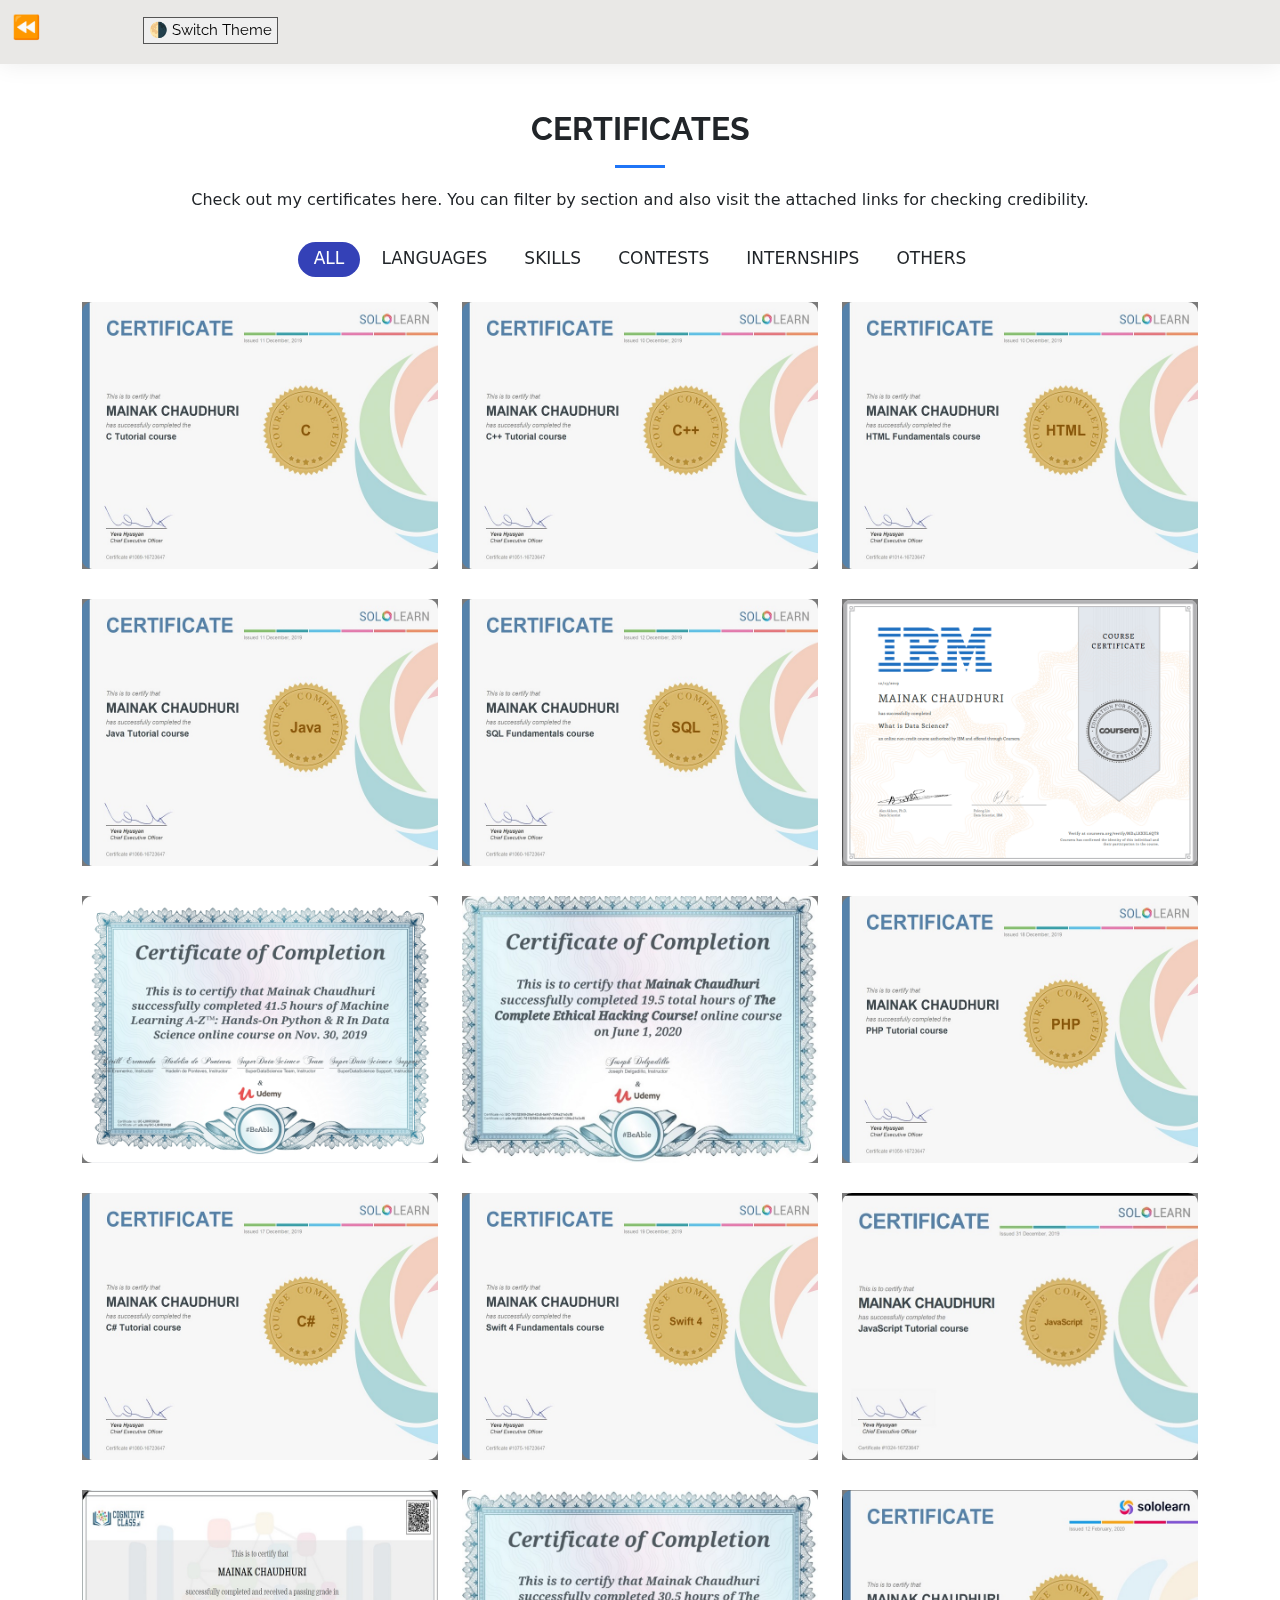
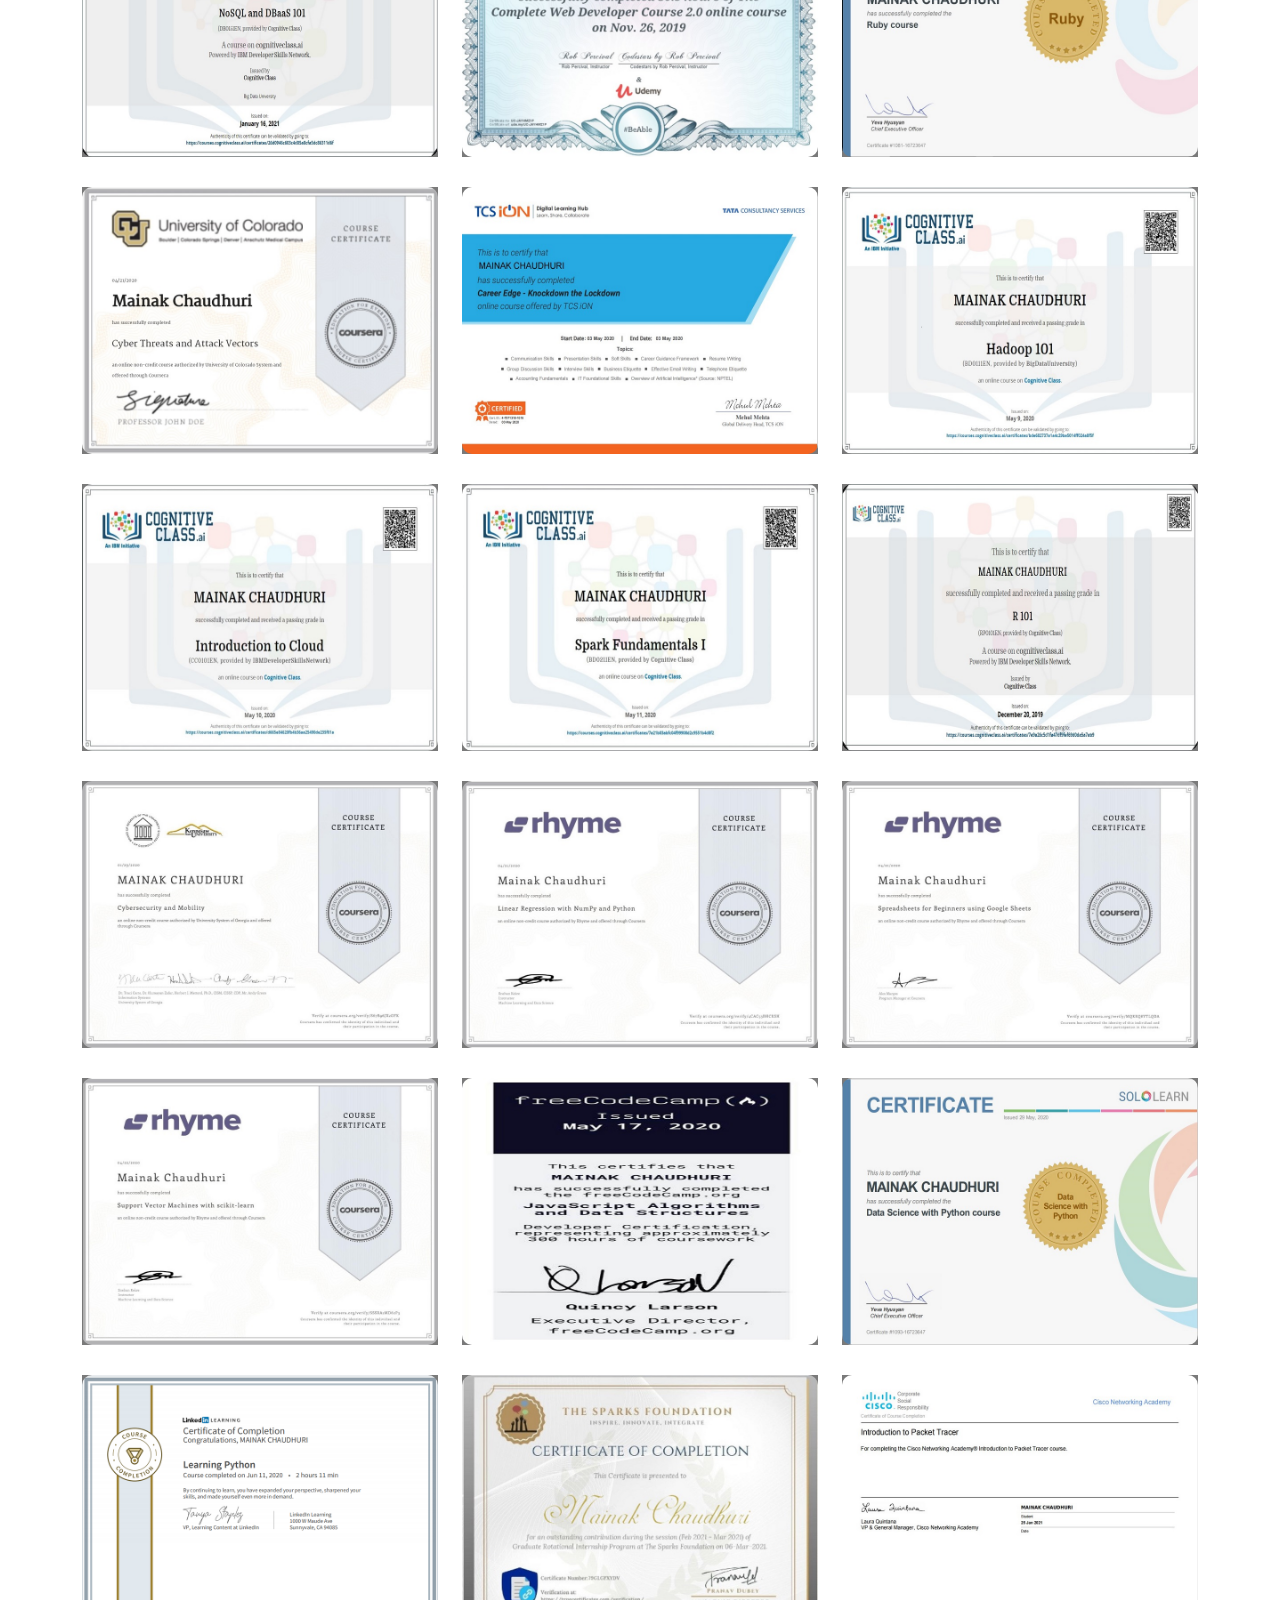
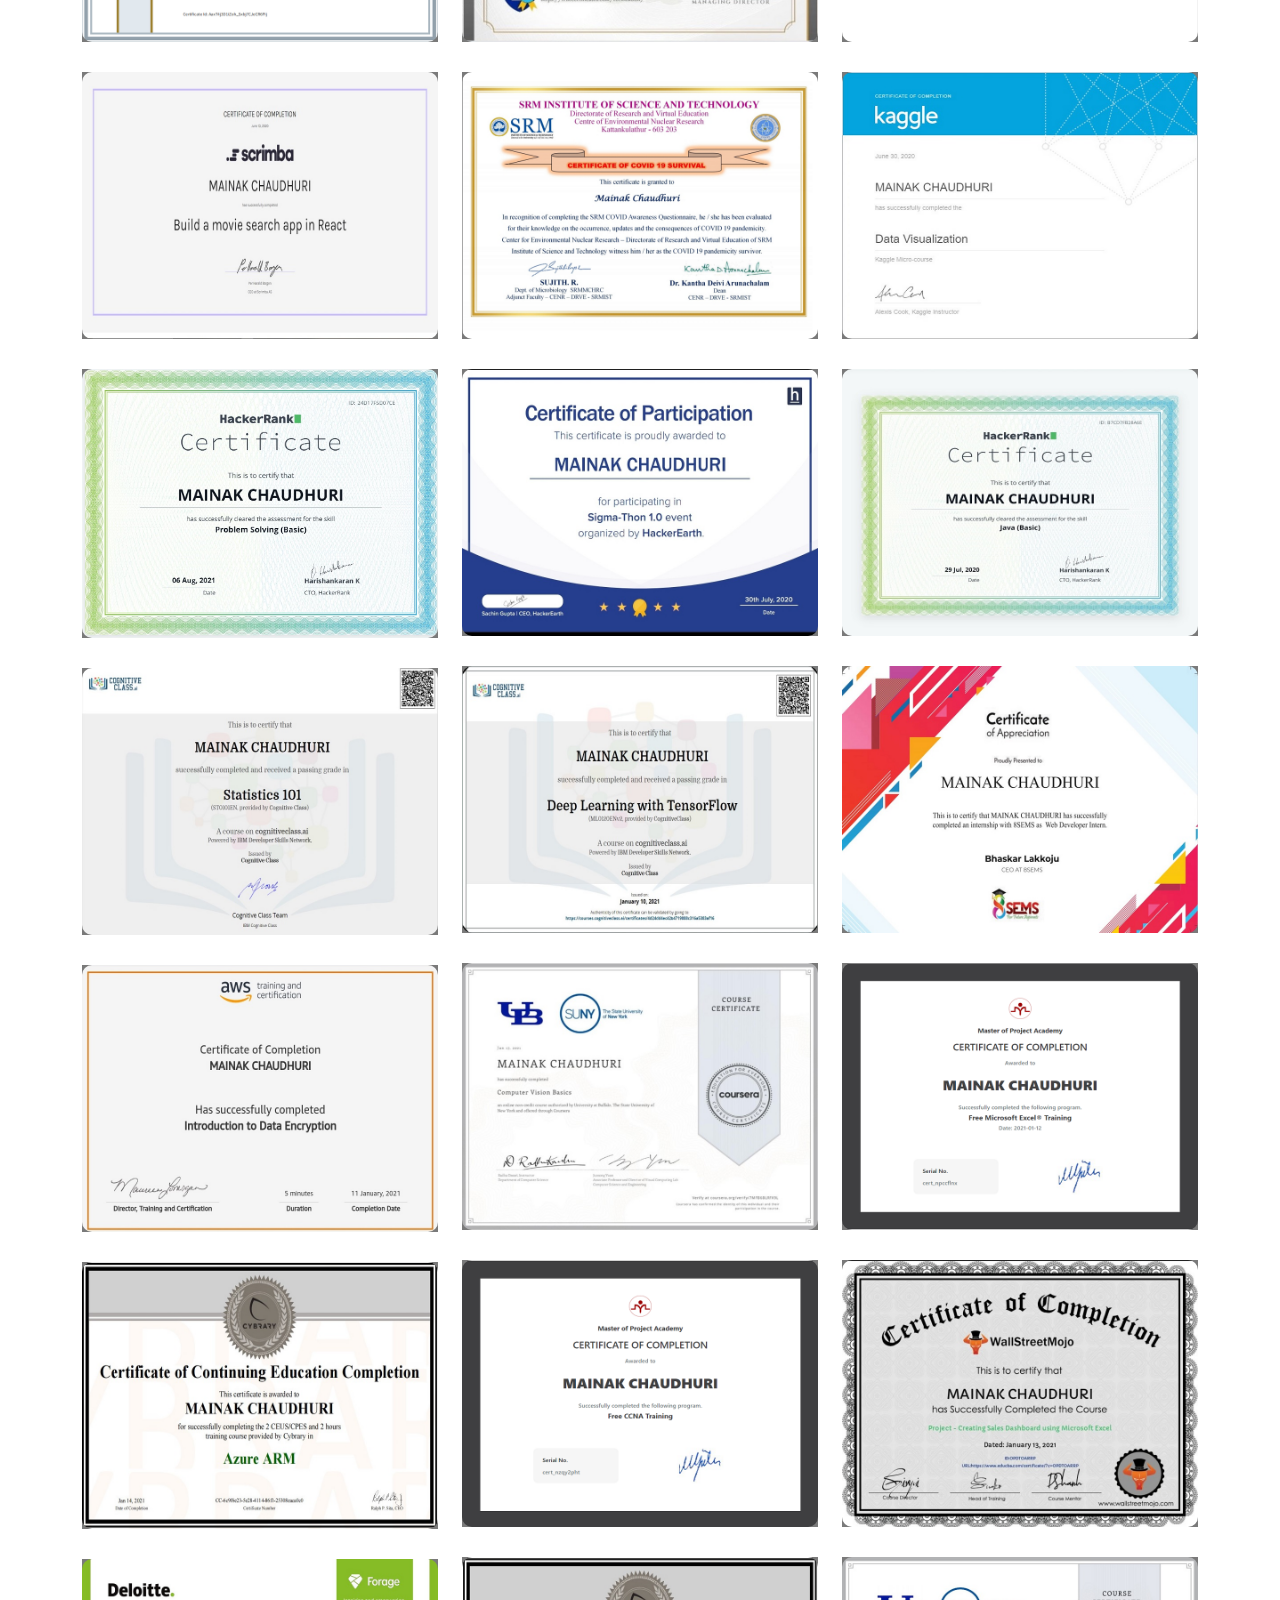
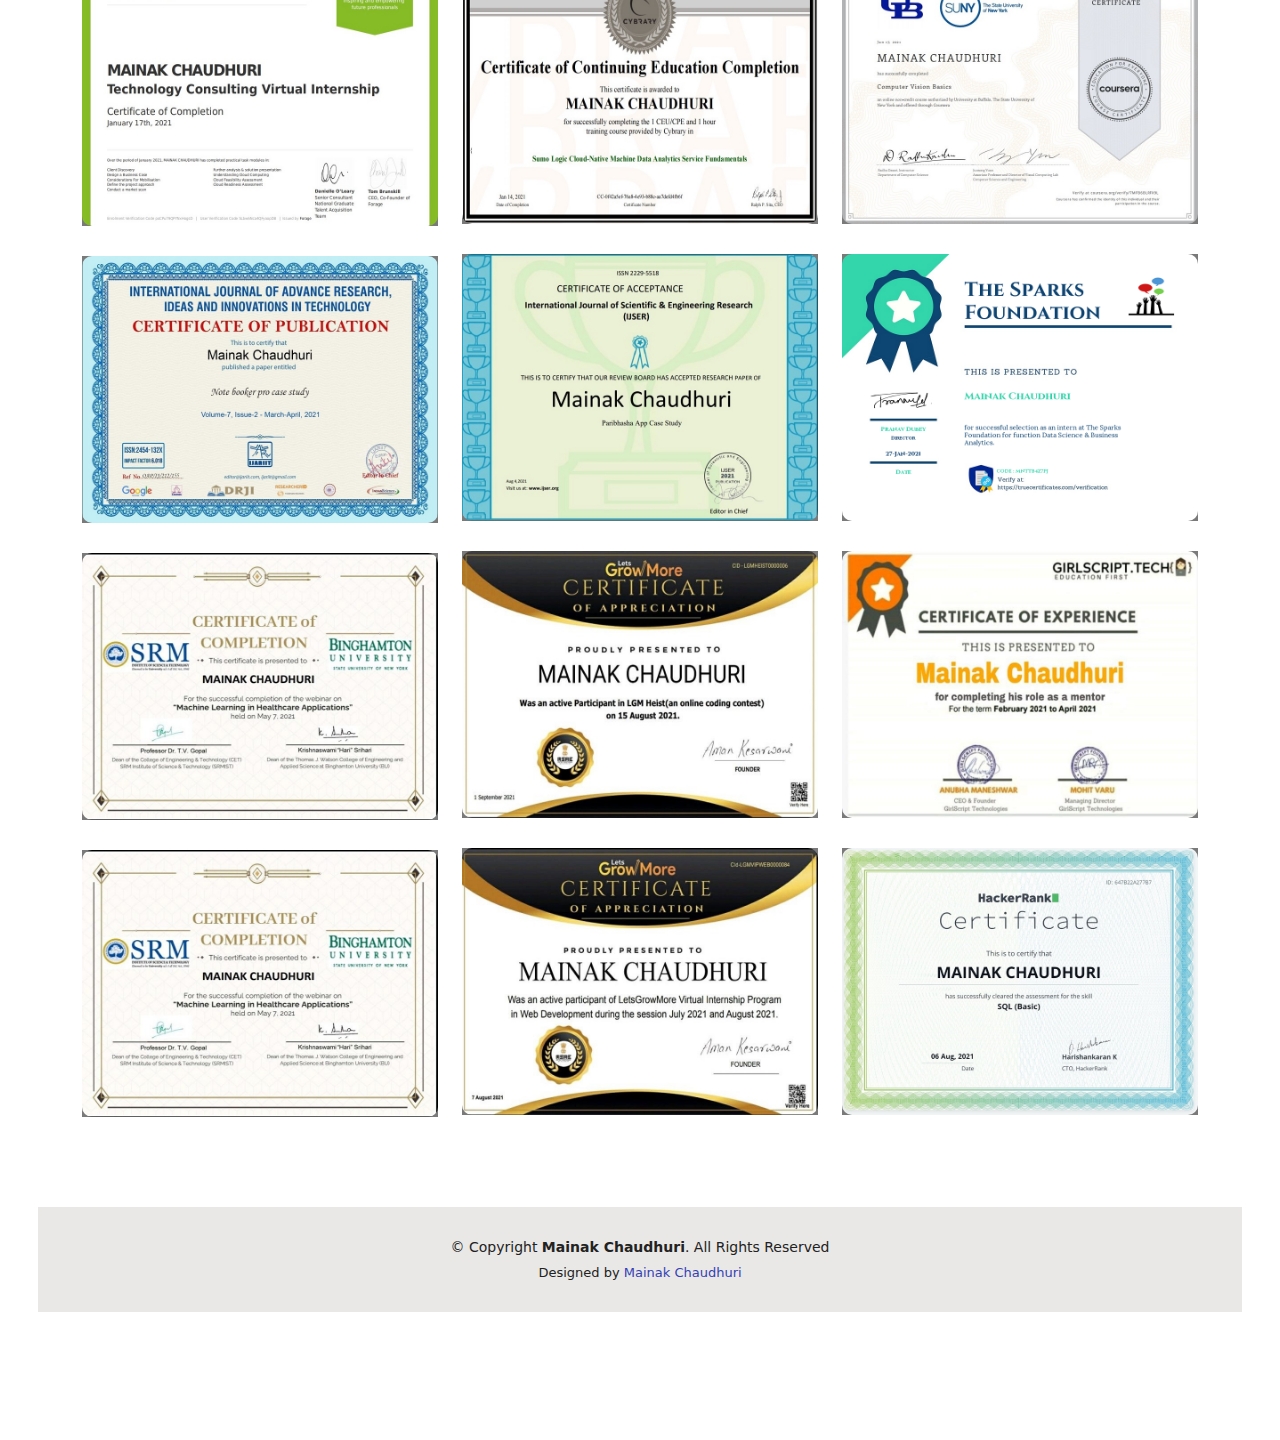
==== commit fdaf4d2d: "Update index.html" ====
--- a/index.html
+++ b/index.html
@@ -618,35 +618,35 @@
             <div class="portfolio-wrap">
               <img src="assets/img/portfolio/40.jpg" class="img-fluid" alt="">
               <div class="portfolio-info">
+                <h4>41</h4>
+                <p>Card</p>
+                <div class="portfolio-links">
+                  <a href="assets/img/portfolio/40.jpg" data-gallery="portfolioGallery" class="portfolio-lightbox" title="Card 2"><i class="bx bx-plus"></i></a>
+                  <a href="portfolio-details.html" class="portfolio-details-lightbox" data-glightbox="type: external" title="Portfolio Details"><i class="bx bx-link"></i></a>
+                </div>
+              </div>
+            </div>
+          </div>
+
+          <div class="col-lg-4 col-md-6 portfolio-item filter-fol">
+            <div class="portfolio-wrap">
+              <img src="assets/img/portfolio/41.png" class="img-fluid" alt="">
+              <div class="portfolio-info">
                 <h4>42</h4>
-                <p>Card</p>
-                <div class="portfolio-links">
-                  <a href="assets/img/portfolio/40.jpg" data-gallery="portfolioGallery" class="portfolio-lightbox" title="Card 2"><i class="bx bx-plus"></i></a>
-                  <a href="portfolio-details.html" class="portfolio-details-lightbox" data-glightbox="type: external" title="Portfolio Details"><i class="bx bx-link"></i></a>
-                </div>
-              </div>
-            </div>
-          </div>
-
-          <div class="col-lg-4 col-md-6 portfolio-item filter-fol">
-            <div class="portfolio-wrap">
-              <img src="assets/img/portfolio/41.png" class="img-fluid" alt="">
+                <p>Web</p>
+                <div class="portfolio-links">
+                  <a href="assets/img/portfolio/41.png" data-gallery="portfolioGallery" class="portfolio-lightbox" title="Web 2"><i class="bx bx-plus"></i></a>
+                  <a href="portfolio-details.html" class="portfolio-details-lightbox" data-glightbox="type: external" title="Portfolio Details"><i class="bx bx-link"></i></a>
+                </div>
+              </div>
+            </div>
+          </div>
+
+          <div class="col-lg-4 col-md-6 portfolio-item filter-pro">
+            <div class="portfolio-wrap">
+              <img src="assets/img/portfolio/42.jpeg" class="img-fluid" alt="">
               <div class="portfolio-info">
                 <h4>40</h4>
-                <p>Web</p>
-                <div class="portfolio-links">
-                  <a href="assets/img/portfolio/41.png" data-gallery="portfolioGallery" class="portfolio-lightbox" title="Web 2"><i class="bx bx-plus"></i></a>
-                  <a href="portfolio-details.html" class="portfolio-details-lightbox" data-glightbox="type: external" title="Portfolio Details"><i class="bx bx-link"></i></a>
-                </div>
-              </div>
-            </div>
-          </div>
-
-          <div class="col-lg-4 col-md-6 portfolio-item filter-pro">
-            <div class="portfolio-wrap">
-              <img src="assets/img/portfolio/42.jpeg" class="img-fluid" alt="">
-              <div class="portfolio-info">
-                <h4>41</h4>
                 <p>App</p>
                 <div class="portfolio-links">
                   <a href="assets/img/portfolio/42.jpeg" data-gallery="portfolioGallery" class="portfolio-lightbox" title="App 3"><i class="bx bx-plus"></i></a>
@@ -660,37 +660,37 @@
             <div class="portfolio-wrap">
               <img src="assets/img/portfolio/43.png" class="img-fluid" alt="">
               <div class="portfolio-info">
+                <h4>44</h4>
+                <p>App</p>
+                <div class="portfolio-links">
+                  <a href="assets/img/portfolio/43.png" data-gallery="portfolioGallery" class="portfolio-lightbox" title="App 3"><i class="bx bx-plus"></i></a>
+                  <a href="portfolio-details.html" class="portfolio-details-lightbox" data-glightbox="type: external" title="Portfolio Details"><i class="bx bx-link"></i></a>
+                </div>
+              </div>
+            </div>
+          </div>
+
+          <div class="col-lg-4 col-md-6 portfolio-item filter-pro">
+            <div class="portfolio-wrap">
+              <img src="assets/img/portfolio/44.jpg" class="img-fluid" alt="">
+              <div class="portfolio-info">
+                <h4>45</h4>
+                <p>App</p>
+                <div class="portfolio-links">
+                  <a href="assets/img/portfolio/44.jpg" data-gallery="portfolioGallery" class="portfolio-lightbox" title="App 3"><i class="bx bx-plus"></i></a>
+                  <a href="portfolio-details.html" class="portfolio-details-lightbox" data-glightbox="type: external" title="Portfolio Details"><i class="bx bx-link"></i></a>
+                </div>
+              </div>
+            </div>
+          </div>
+
+          <div class="col-lg-4 col-md-6 portfolio-item filter-pro">
+            <div class="portfolio-wrap">
+              <img src="assets/img/portfolio/45.jpg" class="img-fluid" alt="">
+              <div class="portfolio-info">
                 <h4>43</h4>
                 <p>App</p>
                 <div class="portfolio-links">
-                  <a href="assets/img/portfolio/43.png" data-gallery="portfolioGallery" class="portfolio-lightbox" title="App 3"><i class="bx bx-plus"></i></a>
-                  <a href="portfolio-details.html" class="portfolio-details-lightbox" data-glightbox="type: external" title="Portfolio Details"><i class="bx bx-link"></i></a>
-                </div>
-              </div>
-            </div>
-          </div>
-
-          <div class="col-lg-4 col-md-6 portfolio-item filter-pro">
-            <div class="portfolio-wrap">
-              <img src="assets/img/portfolio/44.jpg" class="img-fluid" alt="">
-              <div class="portfolio-info">
-                <h4>44</h4>
-                <p>App</p>
-                <div class="portfolio-links">
-                  <a href="assets/img/portfolio/44.jpg" data-gallery="portfolioGallery" class="portfolio-lightbox" title="App 3"><i class="bx bx-plus"></i></a>
-                  <a href="portfolio-details.html" class="portfolio-details-lightbox" data-glightbox="type: external" title="Portfolio Details"><i class="bx bx-link"></i></a>
-                </div>
-              </div>
-            </div>
-          </div>
-
-          <div class="col-lg-4 col-md-6 portfolio-item filter-pro">
-            <div class="portfolio-wrap">
-              <img src="assets/img/portfolio/45.jpg" class="img-fluid" alt="">
-              <div class="portfolio-info">
-                <h4>45</h4>
-                <p>App</p>
-                <div class="portfolio-links">
                   <a href="assets/img/portfolio/45.jpg" data-gallery="portfolioGallery" class="portfolio-lightbox" title="App 3"><i class="bx bx-plus"></i></a>
                   <a href="portfolio-details.html" class="portfolio-details-lightbox" data-glightbox="type: external" title="Portfolio Details"><i class="bx bx-link"></i></a>
                 </div>
@@ -702,37 +702,37 @@
             <div class="portfolio-wrap">
               <img src="assets/img/portfolio/46.jpg" class="img-fluid" alt="">
               <div class="portfolio-info">
+                <h4>47</h4>
+                <p>App</p>
+                <div class="portfolio-links">
+                  <a href="assets/img/portfolio/46.jpg" data-gallery="portfolioGallery" class="portfolio-lightbox" title="App 3"><i class="bx bx-plus"></i></a>
+                  <a href="portfolio-details.html" class="portfolio-details-lightbox" data-glightbox="type: external" title="Portfolio Details"><i class="bx bx-link"></i></a>
+                </div>
+              </div>
+            </div>
+          </div>
+
+          <div class="col-lg-4 col-md-6 portfolio-item filter-pro">
+            <div class="portfolio-wrap">
+              <img src="assets/img/portfolio/47.jpg" class="img-fluid" alt="">
+              <div class="portfolio-info">
+                <h4>48</h4>
+                <p>App</p>
+                <div class="portfolio-links">
+                  <a href="assets/img/portfolio/47.jpg" data-gallery="portfolioGallery" class="portfolio-lightbox" title="App 3"><i class="bx bx-plus"></i></a>
+                  <a href="portfolio-details.html" class="portfolio-details-lightbox" data-glightbox="type: external" title="Portfolio Details"><i class="bx bx-link"></i></a>
+                </div>
+              </div>
+            </div>
+          </div>
+
+          <div class="col-lg-4 col-md-6 portfolio-item filter-pro">
+            <div class="portfolio-wrap">
+              <img src="assets/img/portfolio/48.jpg" class="img-fluid" alt="">
+              <div class="portfolio-info">
                 <h4>46</h4>
                 <p>App</p>
                 <div class="portfolio-links">
-                  <a href="assets/img/portfolio/46.jpg" data-gallery="portfolioGallery" class="portfolio-lightbox" title="App 3"><i class="bx bx-plus"></i></a>
-                  <a href="portfolio-details.html" class="portfolio-details-lightbox" data-glightbox="type: external" title="Portfolio Details"><i class="bx bx-link"></i></a>
-                </div>
-              </div>
-            </div>
-          </div>
-
-          <div class="col-lg-4 col-md-6 portfolio-item filter-pro">
-            <div class="portfolio-wrap">
-              <img src="assets/img/portfolio/47.jpg" class="img-fluid" alt="">
-              <div class="portfolio-info">
-                <h4>47</h4>
-                <p>App</p>
-                <div class="portfolio-links">
-                  <a href="assets/img/portfolio/47.jpg" data-gallery="portfolioGallery" class="portfolio-lightbox" title="App 3"><i class="bx bx-plus"></i></a>
-                  <a href="portfolio-details.html" class="portfolio-details-lightbox" data-glightbox="type: external" title="Portfolio Details"><i class="bx bx-link"></i></a>
-                </div>
-              </div>
-            </div>
-          </div>
-
-          <div class="col-lg-4 col-md-6 portfolio-item filter-pro">
-            <div class="portfolio-wrap">
-              <img src="assets/img/portfolio/48.jpg" class="img-fluid" alt="">
-              <div class="portfolio-info">
-                <h4>48</h4>
-                <p>App</p>
-                <div class="portfolio-links">
                   <a href="assets/img/portfolio/48.jpg" data-gallery="portfolioGallery" class="portfolio-lightbox" title="App 3"><i class="bx bx-plus"></i></a>
                   <a href="portfolio-details.html" class="portfolio-details-lightbox" data-glightbox="type: external" title="Portfolio Details"><i class="bx bx-link"></i></a>
                 </div>
@@ -744,37 +744,37 @@
             <div class="portfolio-wrap">
               <img src="assets/img/portfolio/49.jpg" class="img-fluid" alt="">
               <div class="portfolio-info">
+                <h4>50</h4>
+                <p>App</p>
+                <div class="portfolio-links">
+                  <a href="assets/img/portfolio/49.jpg" data-gallery="portfolioGallery" class="portfolio-lightbox" title="App 3"><i class="bx bx-plus"></i></a>
+                  <a href="portfolio-details.html" class="portfolio-details-lightbox" data-glightbox="type: external" title="Portfolio Details"><i class="bx bx-link"></i></a>
+                </div>
+              </div>
+            </div>
+          </div>
+
+          <div class="col-lg-4 col-md-6 portfolio-item filter-pro">
+            <div class="portfolio-wrap">
+              <img src="assets/img/portfolio/50.png" class="img-fluid" alt="">
+              <div class="portfolio-info">
+                <h4>51</h4>
+                <p>App</p>
+                <div class="portfolio-links">
+                  <a href="assets/img/portfolio/50.png" data-gallery="portfolioGallery" class="portfolio-lightbox" title="App 3"><i class="bx bx-plus"></i></a>
+                  <a href="portfolio-details.html" class="portfolio-details-lightbox" data-glightbox="type: external" title="Portfolio Details"><i class="bx bx-link"></i></a>
+                </div>
+              </div>
+            </div>
+          </div>
+
+          <div class="col-lg-4 col-md-6 portfolio-item filter-pro">
+            <div class="portfolio-wrap">
+              <img src="assets/img/portfolio/51.jpg" class="img-fluid" alt="">
+              <div class="portfolio-info">
                 <h4>49</h4>
                 <p>App</p>
                 <div class="portfolio-links">
-                  <a href="assets/img/portfolio/49.jpg" data-gallery="portfolioGallery" class="portfolio-lightbox" title="App 3"><i class="bx bx-plus"></i></a>
-                  <a href="portfolio-details.html" class="portfolio-details-lightbox" data-glightbox="type: external" title="Portfolio Details"><i class="bx bx-link"></i></a>
-                </div>
-              </div>
-            </div>
-          </div>
-
-          <div class="col-lg-4 col-md-6 portfolio-item filter-pro">
-            <div class="portfolio-wrap">
-              <img src="assets/img/portfolio/50.png" class="img-fluid" alt="">
-              <div class="portfolio-info">
-                <h4>50</h4>
-                <p>App</p>
-                <div class="portfolio-links">
-                  <a href="assets/img/portfolio/50.png" data-gallery="portfolioGallery" class="portfolio-lightbox" title="App 3"><i class="bx bx-plus"></i></a>
-                  <a href="portfolio-details.html" class="portfolio-details-lightbox" data-glightbox="type: external" title="Portfolio Details"><i class="bx bx-link"></i></a>
-                </div>
-              </div>
-            </div>
-          </div>
-
-          <div class="col-lg-4 col-md-6 portfolio-item filter-pro">
-            <div class="portfolio-wrap">
-              <img src="assets/img/portfolio/51.jpg" class="img-fluid" alt="">
-              <div class="portfolio-info">
-                <h4>51</h4>
-                <p>App</p>
-                <div class="portfolio-links">
                   <a href="assets/img/portfolio/51.jpg" data-gallery="portfolioGallery" class="portfolio-lightbox" title="App 3"><i class="bx bx-plus"></i></a>
                   <a href="portfolio-details.html" class="portfolio-details-lightbox" data-glightbox="type: external" title="Portfolio Details"><i class="bx bx-link"></i></a>
                 </div>
@@ -787,24 +787,66 @@
             <div class="portfolio-wrap">
               <img src="assets/img/portfolio/52.jpg" class="img-fluid" alt="">
               <div class="portfolio-info">
+                <h4>53</h4>
+                <p>App</p>
+                <div class="portfolio-links">
+                  <a href="assets/img/portfolio/52.jpg" data-gallery="portfolioGallery" class="portfolio-lightbox" title="App 3"><i class="bx bx-plus"></i></a>
+                  <a href="portfolio-details.html" class="portfolio-details-lightbox" data-glightbox="type: external" title="Portfolio Details"><i class="bx bx-link"></i></a>
+                </div>
+              </div>
+            </div>
+          </div>
+
+          <div class="col-lg-4 col-md-6 portfolio-item filter-pro">
+            <div class="portfolio-wrap">
+              <img src="assets/img/portfolio/53.jpg" class="img-fluid" alt="">
+              <div class="portfolio-info">
+                <h4>54</h4>
+                <p>App</p>
+                <div class="portfolio-links">
+                  <a href="assets/img/portfolio/53.jpg" data-gallery="portfolioGallery" class="portfolio-lightbox" title="App 3"><i class="bx bx-plus"></i></a>
+                  <a href="portfolio-details.html" class="portfolio-details-lightbox" data-glightbox="type: external" title="Portfolio Details"><i class="bx bx-link"></i></a>
+                </div>
+              </div>
+            </div>
+          </div>
+
+          <div class="col-lg-4 col-md-6 portfolio-item filter-pro">
+            <div class="portfolio-wrap">
+              <img src="assets/img/portfolio/54.jpg" class="img-fluid" alt="">
+              <div class="portfolio-info">
                 <h4>52</h4>
                 <p>App</p>
                 <div class="portfolio-links">
-                  <a href="assets/img/portfolio/52.jpg" data-gallery="portfolioGallery" class="portfolio-lightbox" title="App 3"><i class="bx bx-plus"></i></a>
-                  <a href="portfolio-details.html" class="portfolio-details-lightbox" data-glightbox="type: external" title="Portfolio Details"><i class="bx bx-link"></i></a>
-                </div>
-              </div>
-            </div>
-          </div>
-
-          <div class="col-lg-4 col-md-6 portfolio-item filter-pro">
-            <div class="portfolio-wrap">
-              <img src="assets/img/portfolio/53.jpg" class="img-fluid" alt="">
-              <div class="portfolio-info">
-                <h4>53</h4>
-                <p>App</p>
-                <div class="portfolio-links">
-                  <a href="assets/img/portfolio/53.jpg" data-gallery="portfolioGallery" class="portfolio-lightbox" title="App 3"><i class="bx bx-plus"></i></a>
+                  <a href="assets/img/portfolio/54.jpg" data-gallery="portfolioGallery" class="portfolio-lightbox" title="App 3"><i class="bx bx-plus"></i></a>
+                  <a href="portfolio-details.html" class="portfolio-details-lightbox" data-glightbox="type: external" title="Portfolio Details"><i class="bx bx-link"></i></a>
+                </div>
+              </div>
+            </div>
+          </div>
+
+          <div class="col-lg-4 col-md-6 portfolio-item filter-pro">
+            <div class="portfolio-wrap">
+              <img src="assets/img/portfolio/55.jpg" class="img-fluid" alt="">
+              <div class="portfolio-info">
+                <h4>56</h4>
+                <p>App</p>
+                <div class="portfolio-links">
+                  <a href="assets/img/portfolio/55.jpg" data-gallery="portfolioGallery" class="portfolio-lightbox" title="App 3"><i class="bx bx-plus"></i></a>
+                  <a href="portfolio-details.html" class="portfolio-details-lightbox" data-glightbox="type: external" title="Portfolio Details"><i class="bx bx-link"></i></a>
+                </div>
+              </div>
+            </div>
+          </div>
+
+          <div class="col-lg-4 col-md-6 portfolio-item filter-pro">
+            <div class="portfolio-wrap">
+              <img src="assets/img/portfolio/56.jpg" class="img-fluid" alt="">
+              <div class="portfolio-info">
+                <h4>57</h4>
+                <p>App</p>
+                <div class="portfolio-links">
+                  <a href="assets/img/portfolio/56.jpg" data-gallery="portfolioGallery" class="portfolio-lightbox" title="App 3"><i class="bx bx-plus"></i></a>
                   <a href="portfolio-details.html" class="portfolio-details-lightbox" data-glightbox="type: external" title="Portfolio Details"><i class="bx bx-link"></i></a>
                 </div>
               </div>
@@ -815,52 +857,10 @@
             <div class="portfolio-wrap">
               <img src="assets/img/portfolio/54.jpg" class="img-fluid" alt="">
               <div class="portfolio-info">
-                <h4>54</h4>
+                <h4>55</h4>
                 <p>App</p>
                 <div class="portfolio-links">
                   <a href="assets/img/portfolio/54.jpg" data-gallery="portfolioGallery" class="portfolio-lightbox" title="App 3"><i class="bx bx-plus"></i></a>
-                  <a href="portfolio-details.html" class="portfolio-details-lightbox" data-glightbox="type: external" title="Portfolio Details"><i class="bx bx-link"></i></a>
-                </div>
-              </div>
-            </div>
-          </div>
-
-          <div class="col-lg-4 col-md-6 portfolio-item filter-pro">
-            <div class="portfolio-wrap">
-              <img src="assets/img/portfolio/55.jpg" class="img-fluid" alt="">
-              <div class="portfolio-info">
-                <h4>55</h4>
-                <p>App</p>
-                <div class="portfolio-links">
-                  <a href="assets/img/portfolio/55.jpg" data-gallery="portfolioGallery" class="portfolio-lightbox" title="App 3"><i class="bx bx-plus"></i></a>
-                  <a href="portfolio-details.html" class="portfolio-details-lightbox" data-glightbox="type: external" title="Portfolio Details"><i class="bx bx-link"></i></a>
-                </div>
-              </div>
-            </div>
-          </div>
-
-          <div class="col-lg-4 col-md-6 portfolio-item filter-pro">
-            <div class="portfolio-wrap">
-              <img src="assets/img/portfolio/56.jpg" class="img-fluid" alt="">
-              <div class="portfolio-info">
-                <h4>56</h4>
-                <p>App</p>
-                <div class="portfolio-links">
-                  <a href="assets/img/portfolio/56.jpg" data-gallery="portfolioGallery" class="portfolio-lightbox" title="App 3"><i class="bx bx-plus"></i></a>
-                  <a href="portfolio-details.html" class="portfolio-details-lightbox" data-glightbox="type: external" title="Portfolio Details"><i class="bx bx-link"></i></a>
-                </div>
-              </div>
-            </div>
-          </div>
-
-          <div class="col-lg-4 col-md-6 portfolio-item filter-pro">
-            <div class="portfolio-wrap">
-              <img src="assets/img/portfolio/57.jpg" class="img-fluid" alt="">
-              <div class="portfolio-info">
-                <h4>57</h4>
-                <p>App</p>
-                <div class="portfolio-links">
-                  <a href="assets/img/portfolio/57.jpg" data-gallery="portfolioGallery" class="portfolio-lightbox" title="App 3"><i class="bx bx-plus"></i></a>
                   <a href="portfolio-details.html" class="portfolio-details-lightbox" data-glightbox="type: external" title="Portfolio Details"><i class="bx bx-link"></i></a>
                 </div>
               </div>
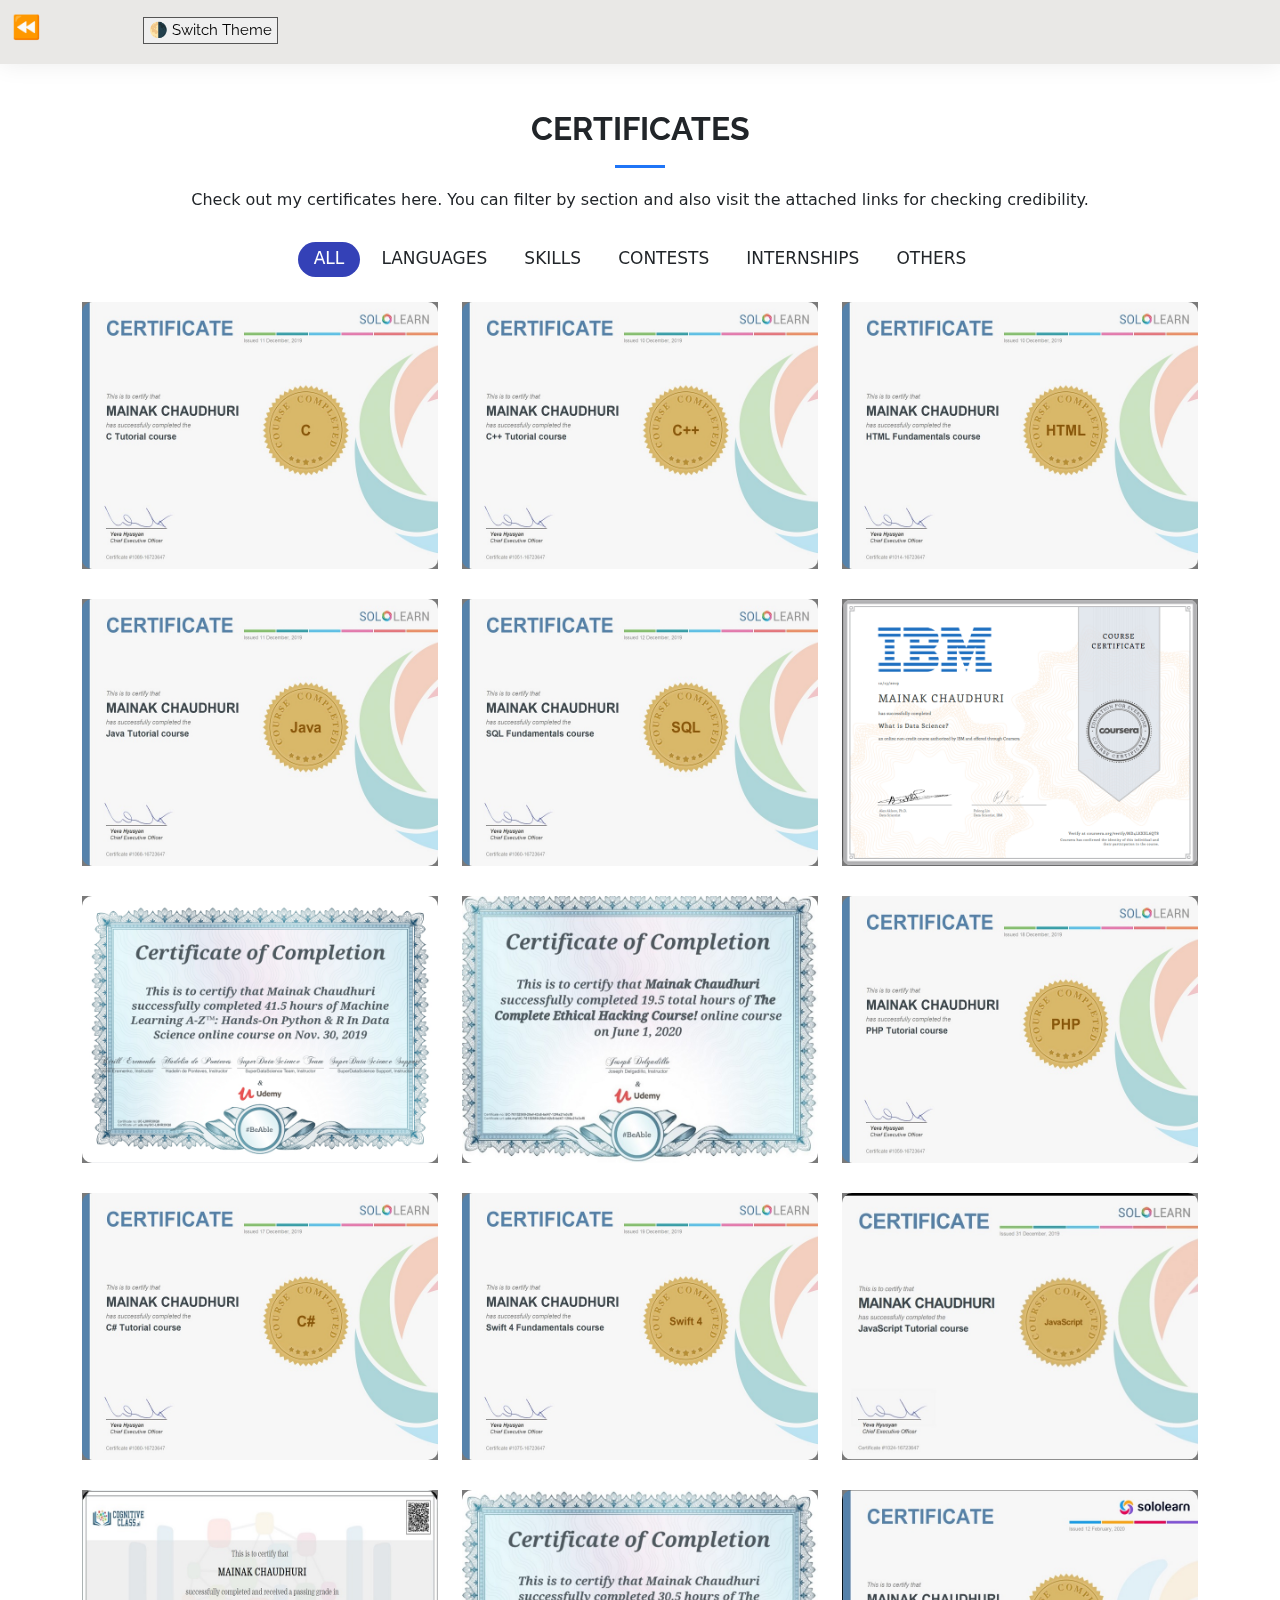
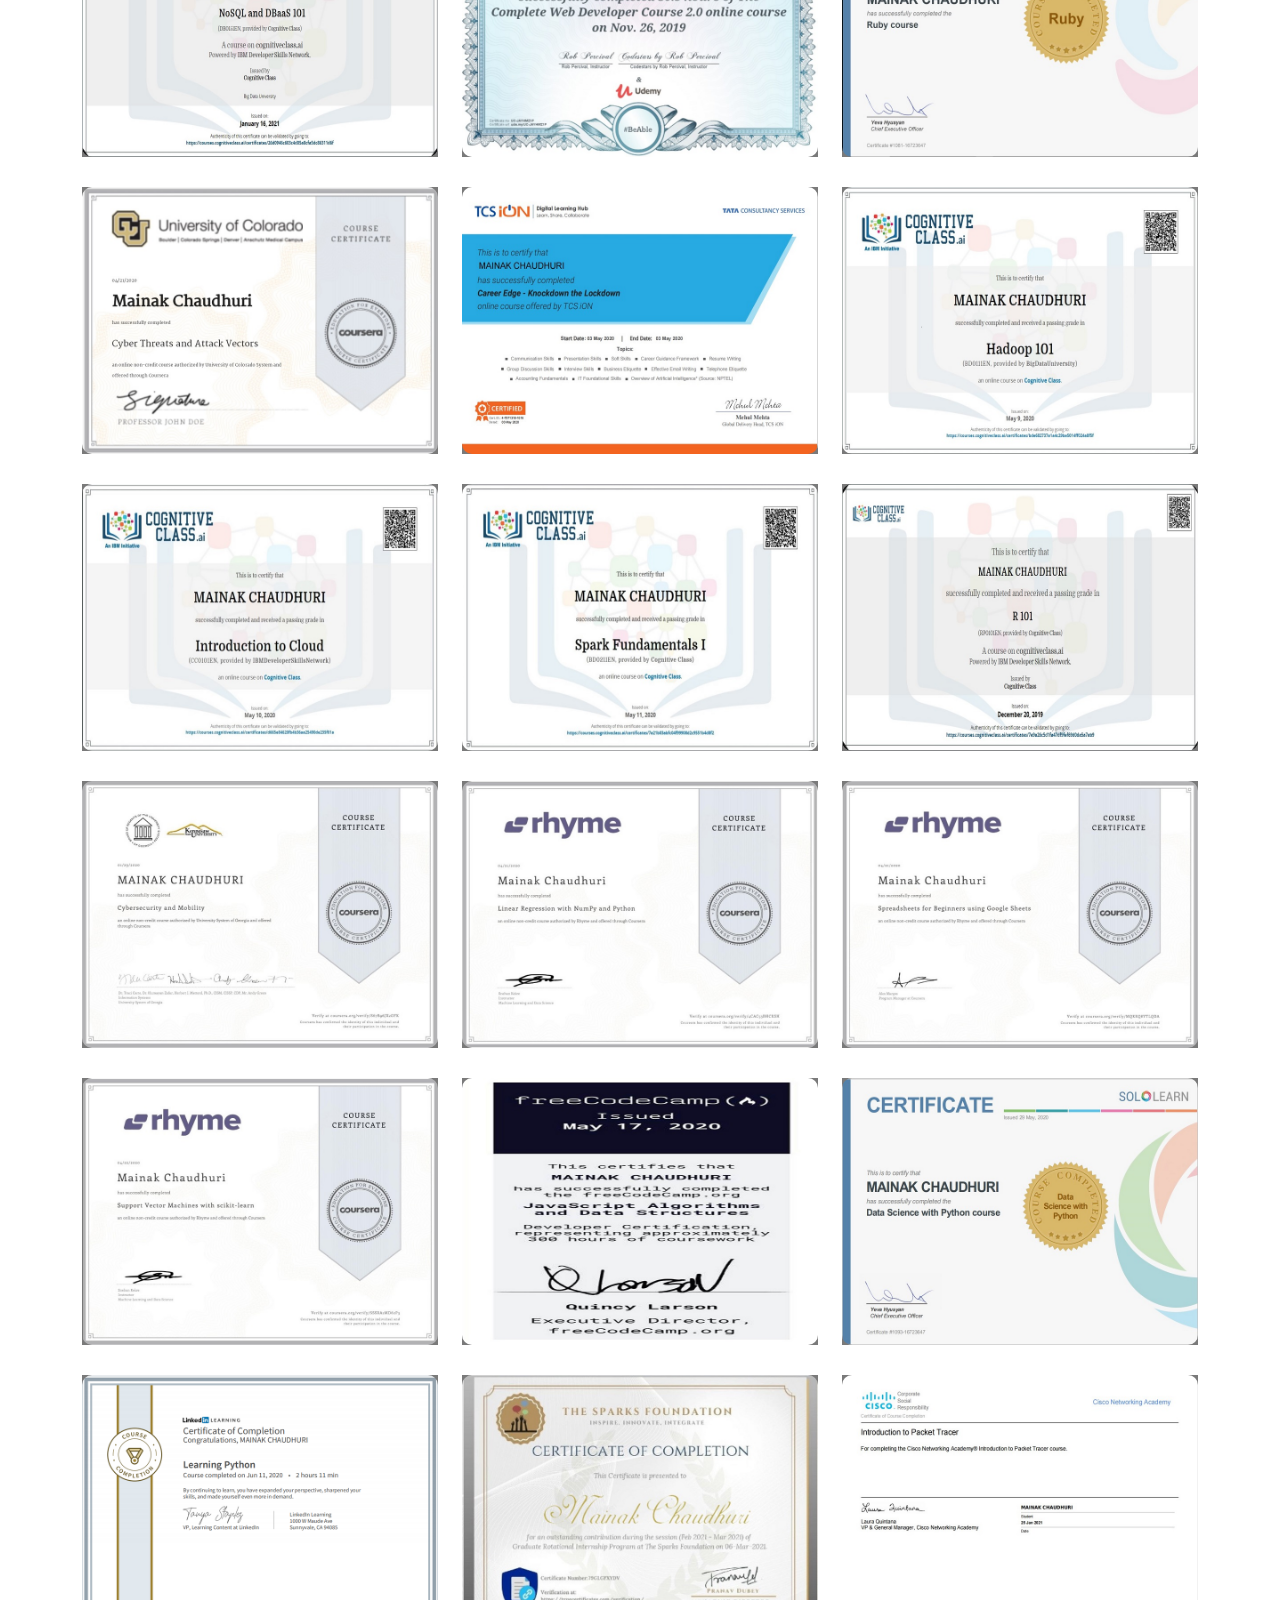
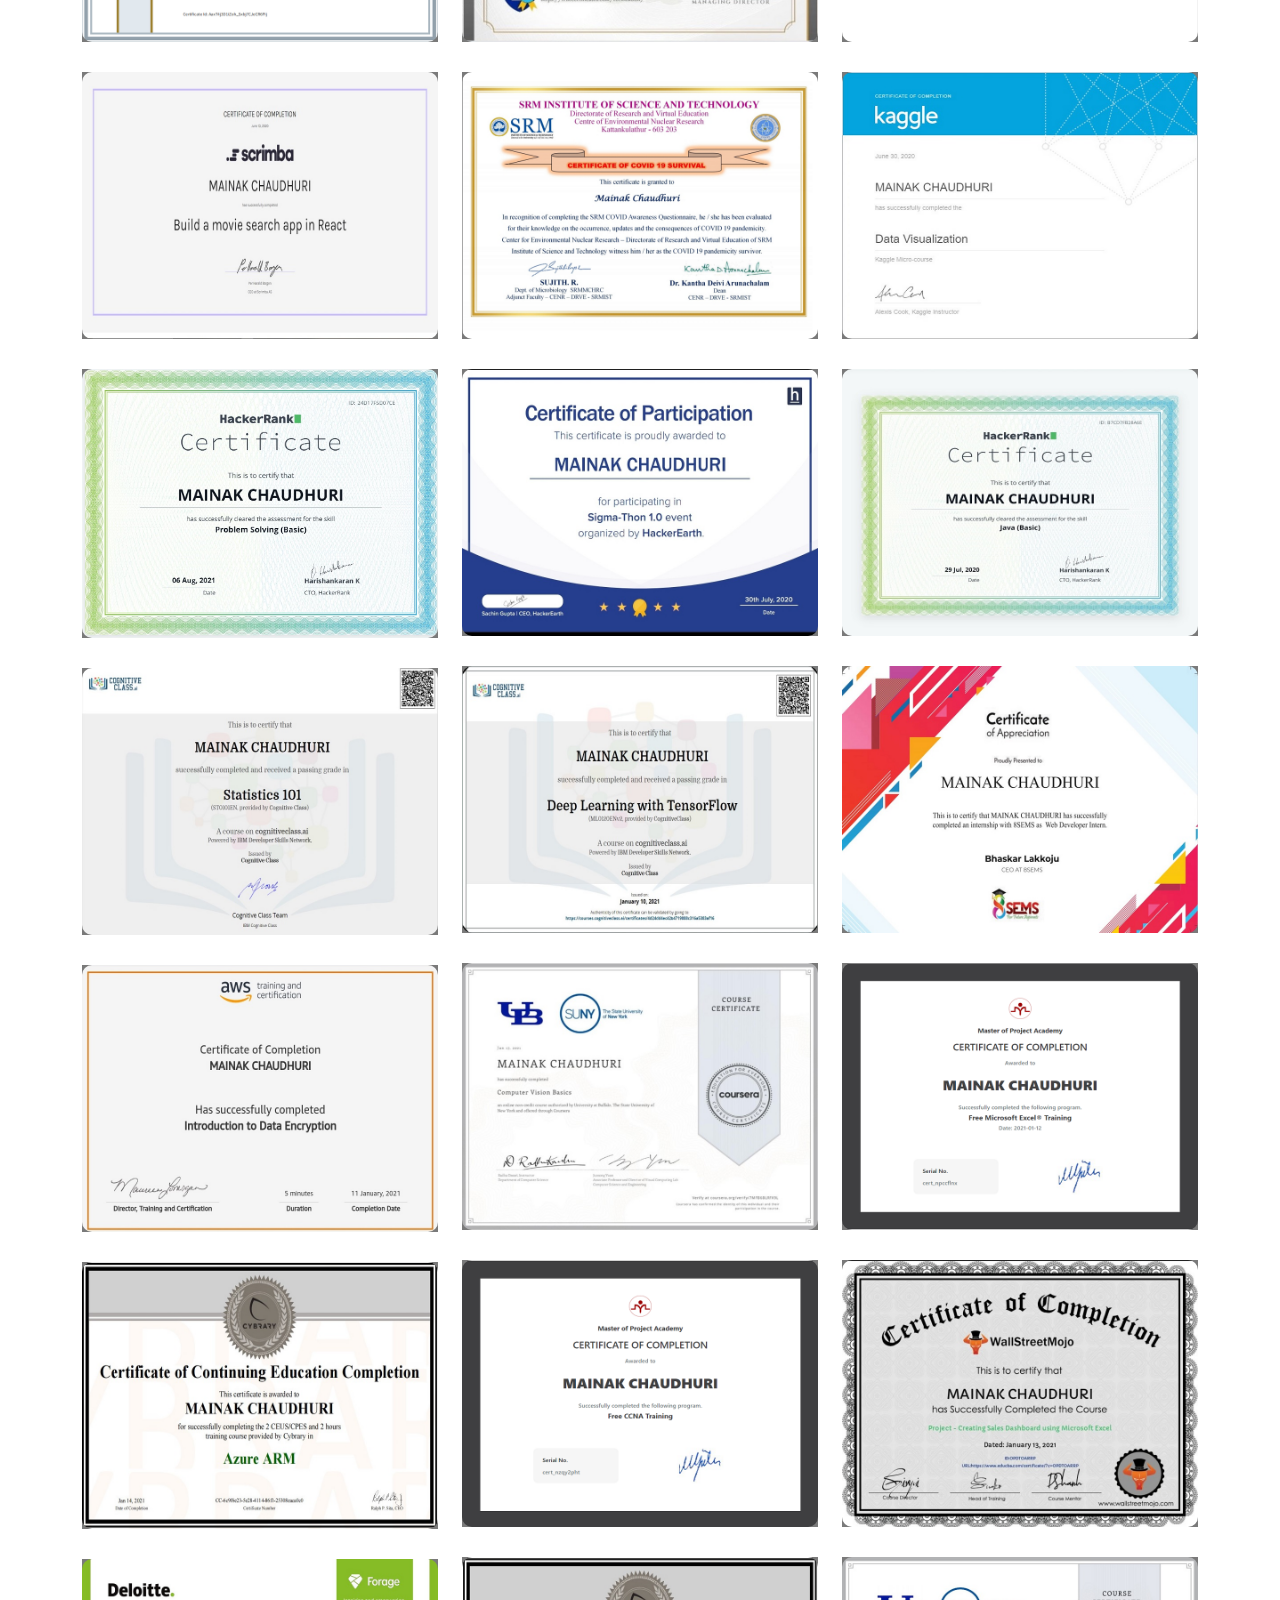
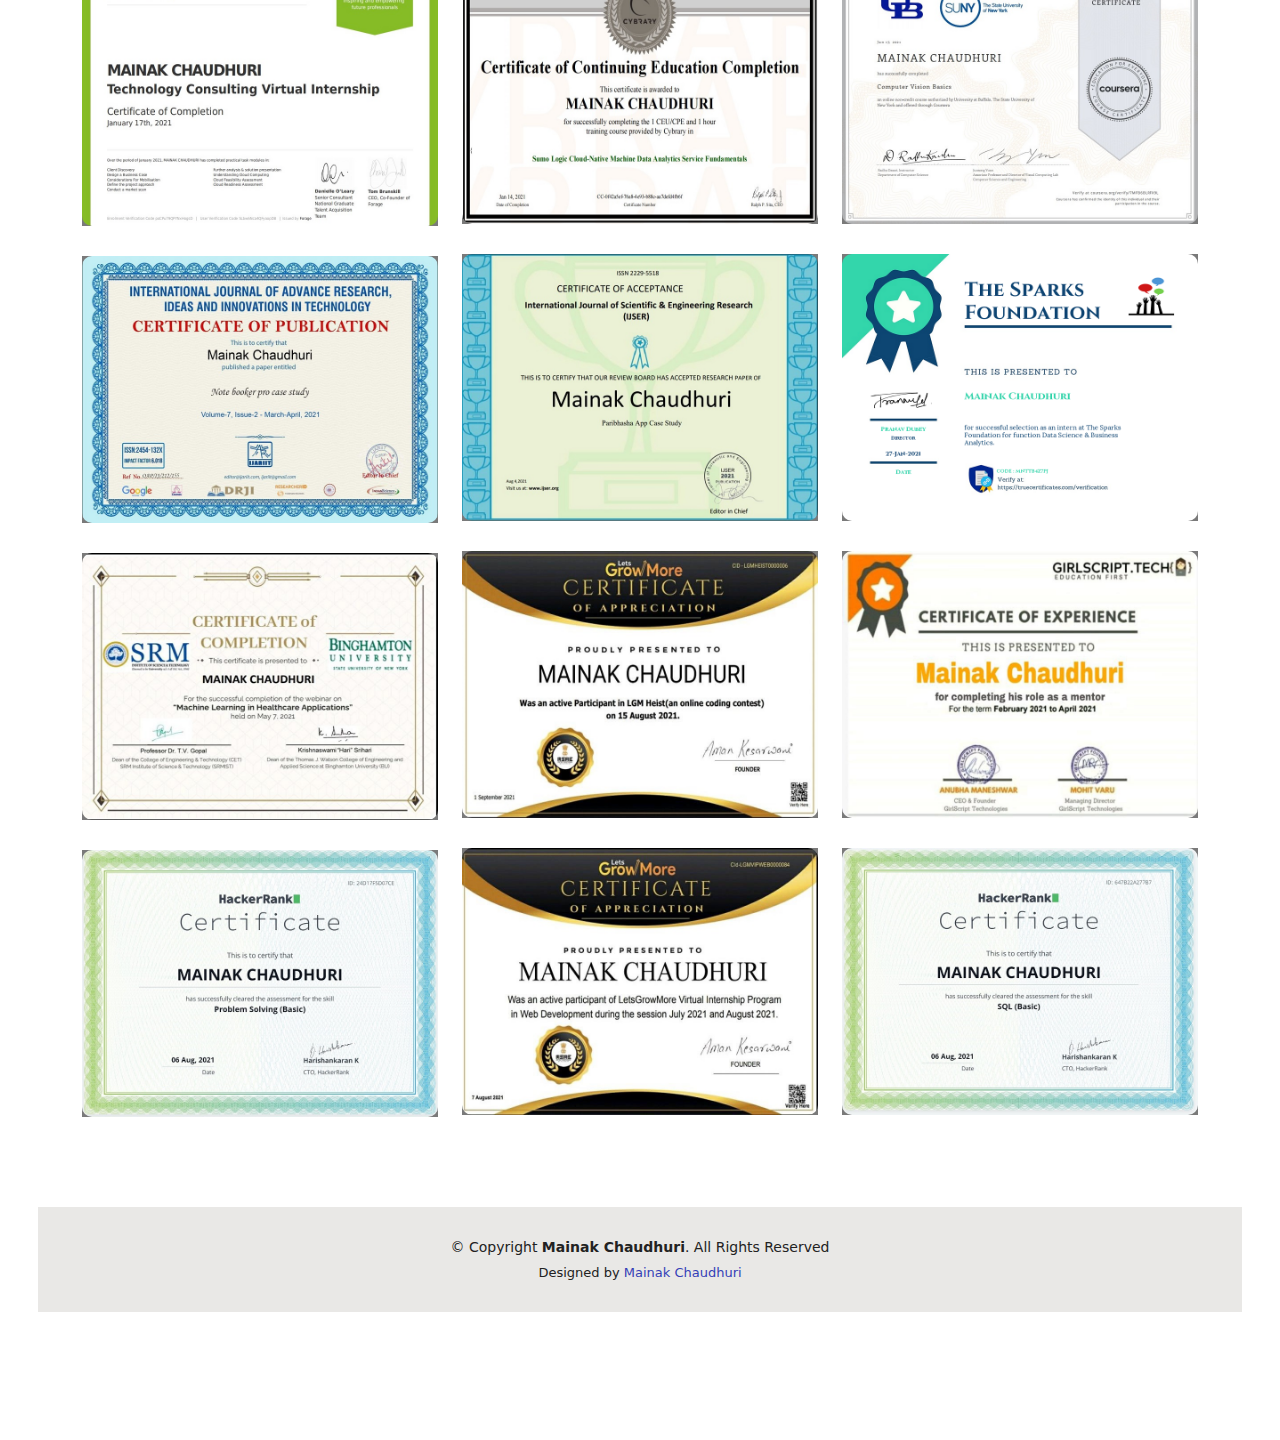
==== commit 80563019: "Update index.html" ====
--- a/index.html
+++ b/index.html
@@ -855,12 +855,12 @@
 
           <div class="col-lg-4 col-md-6 portfolio-item filter-pro">
             <div class="portfolio-wrap">
-              <img src="assets/img/portfolio/54.jpg" class="img-fluid" alt="">
+              <img src="assets/img/portfolio/57.jpg" class="img-fluid" alt="">
               <div class="portfolio-info">
                 <h4>55</h4>
                 <p>App</p>
                 <div class="portfolio-links">
-                  <a href="assets/img/portfolio/54.jpg" data-gallery="portfolioGallery" class="portfolio-lightbox" title="App 3"><i class="bx bx-plus"></i></a>
+                  <a href="assets/img/portfolio/57.jpg" data-gallery="portfolioGallery" class="portfolio-lightbox" title="App 3"><i class="bx bx-plus"></i></a>
                   <a href="portfolio-details.html" class="portfolio-details-lightbox" data-glightbox="type: external" title="Portfolio Details"><i class="bx bx-link"></i></a>
                 </div>
               </div>
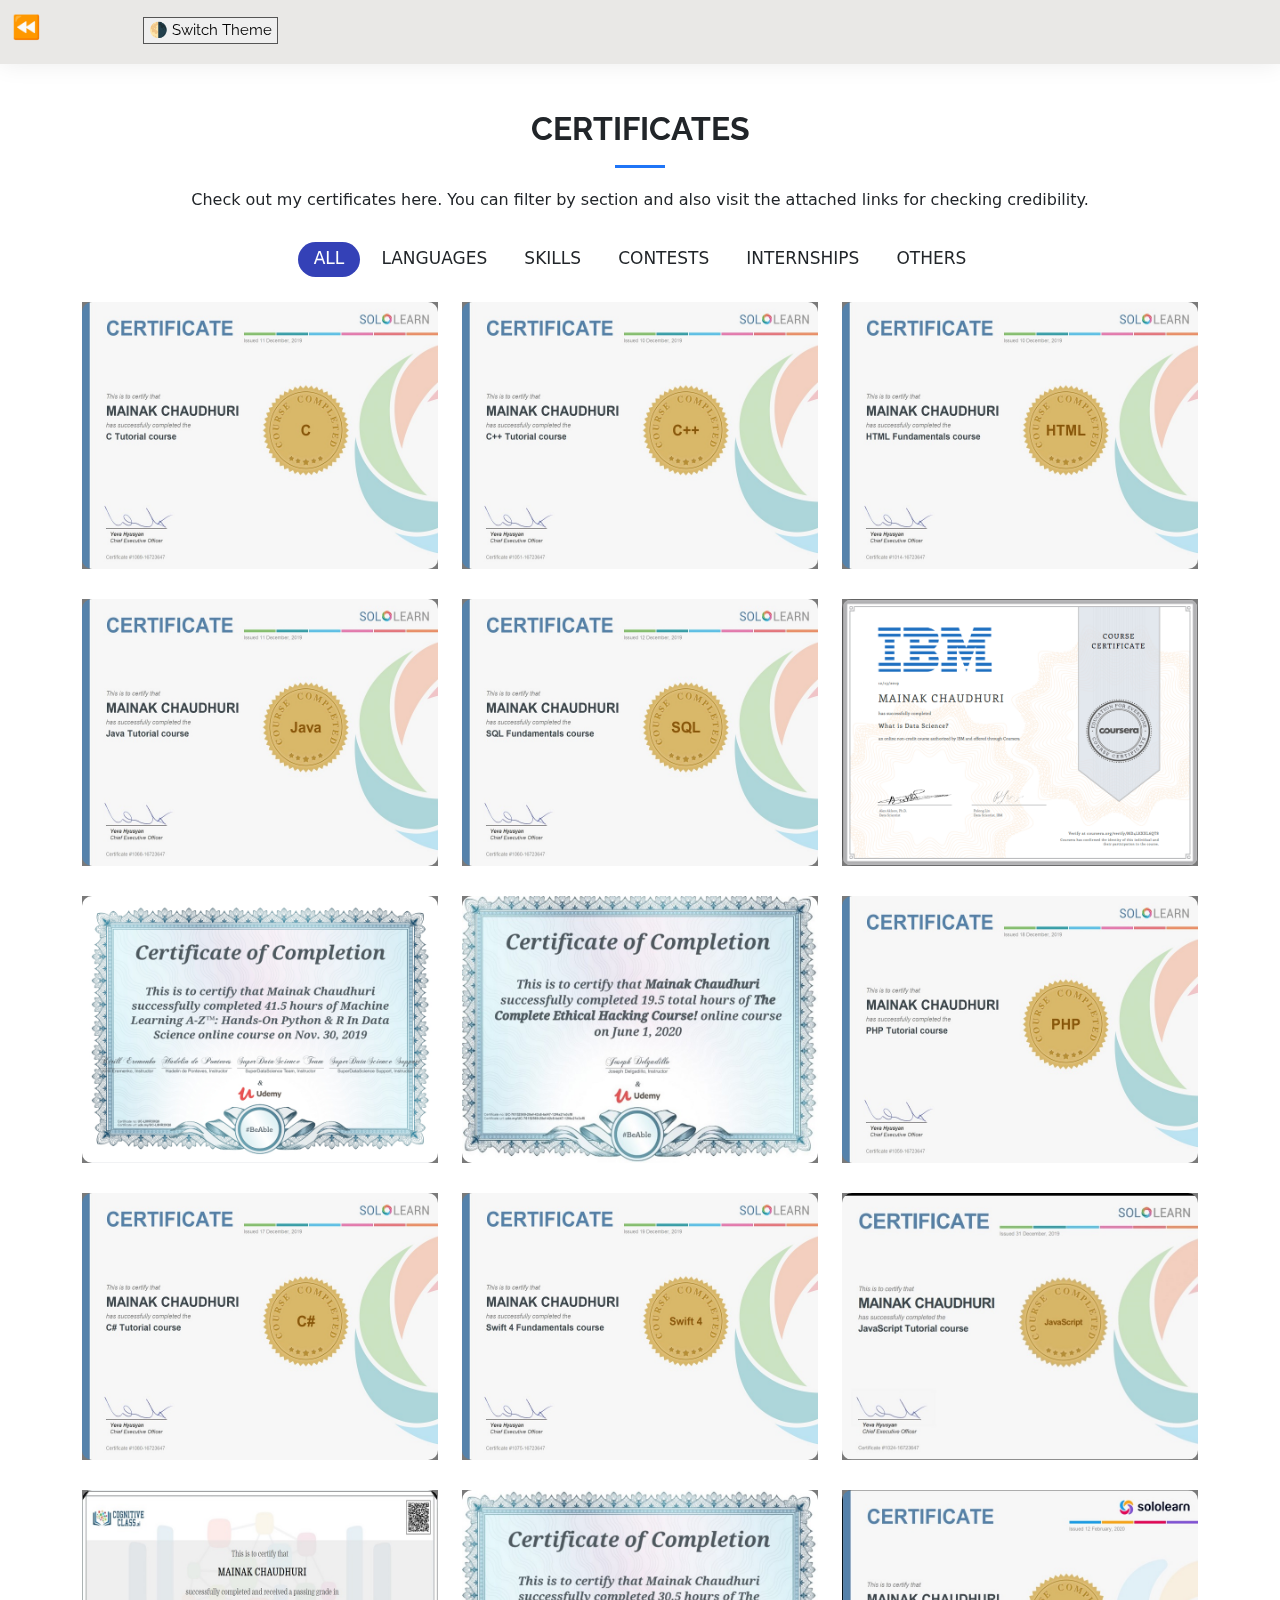
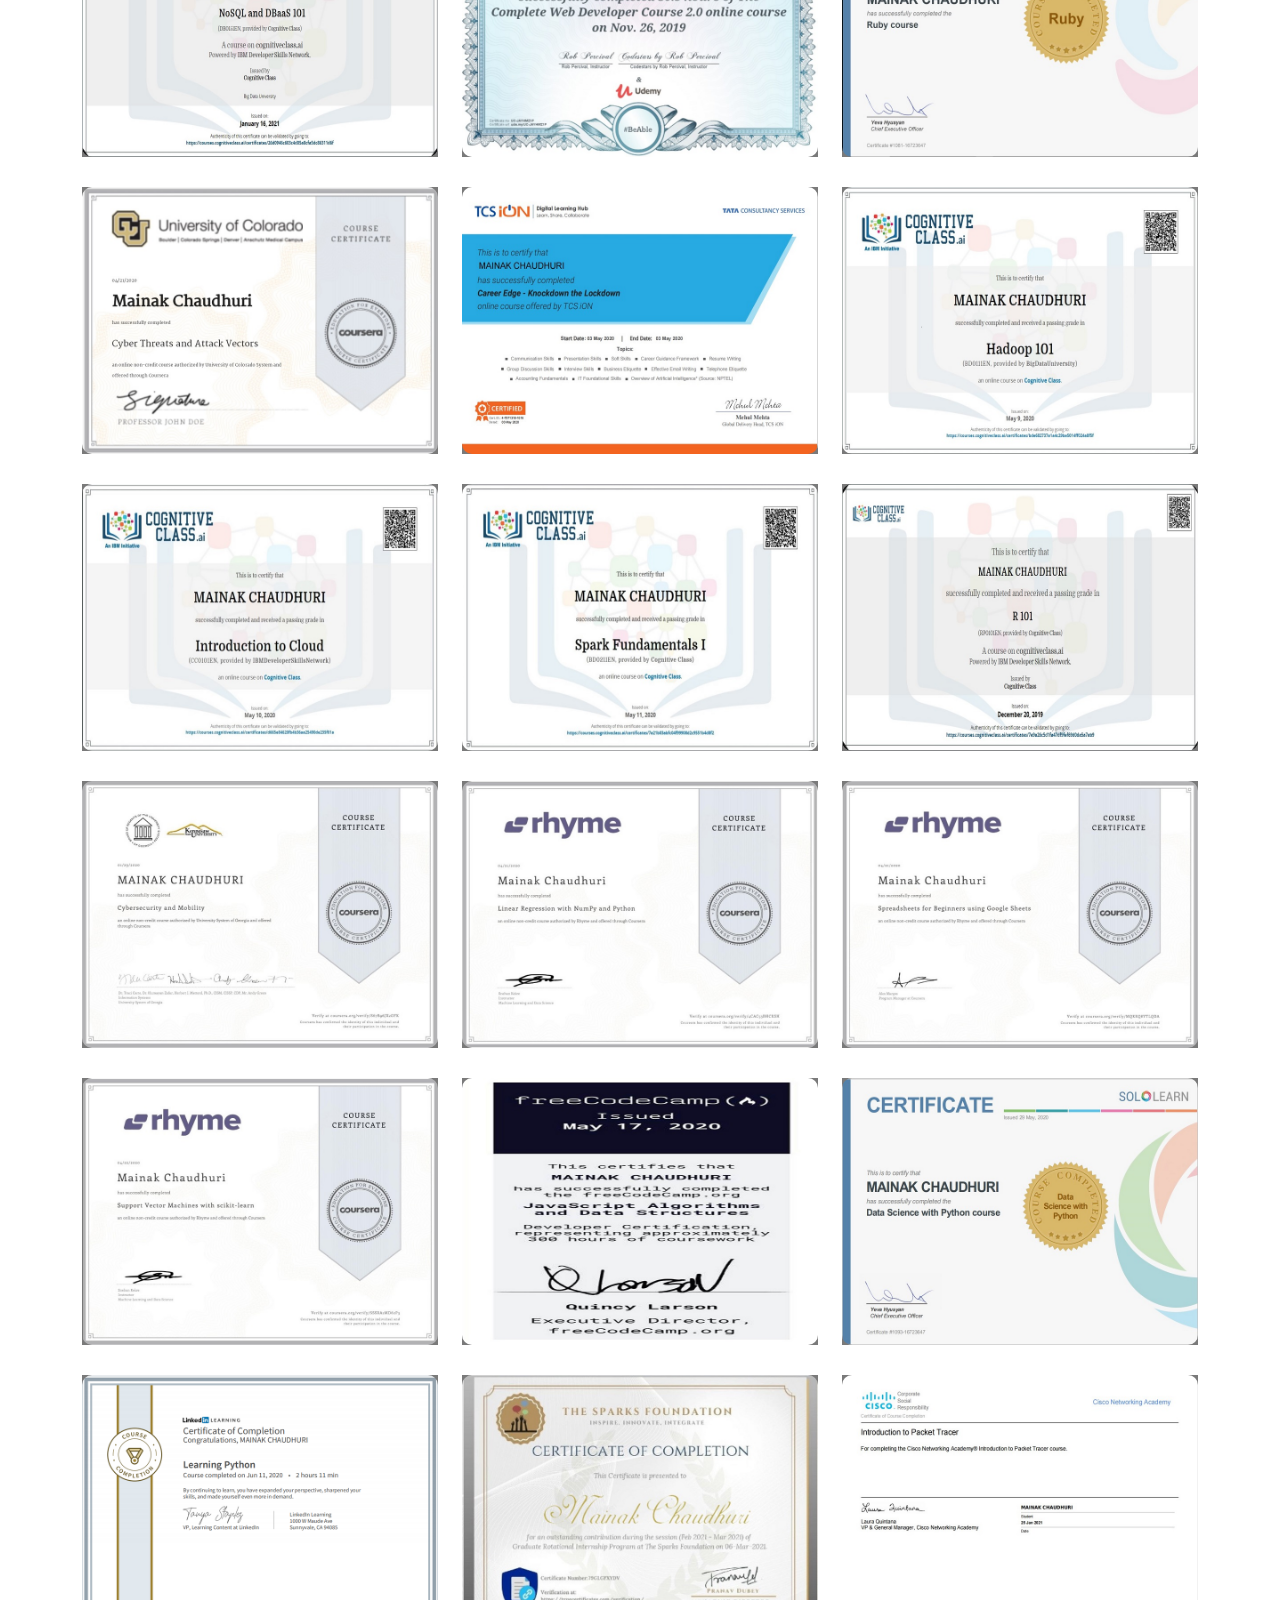
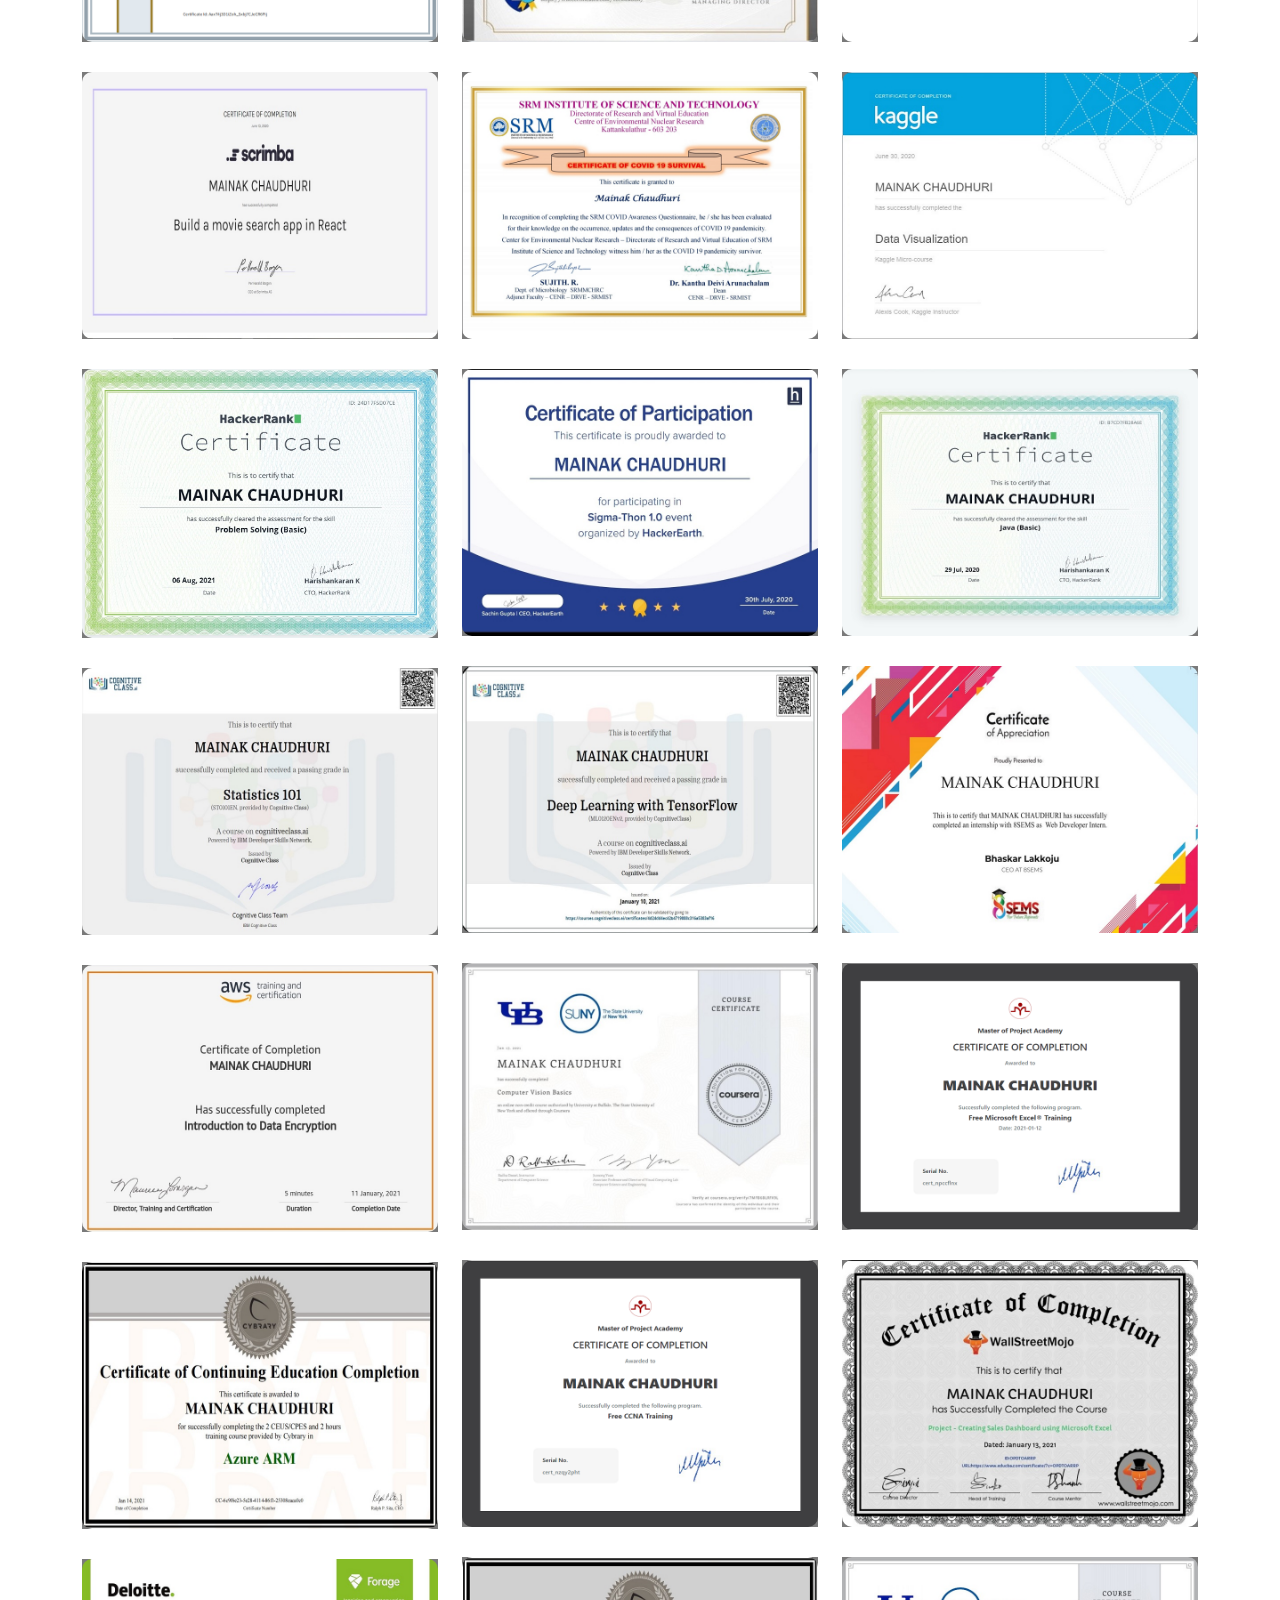
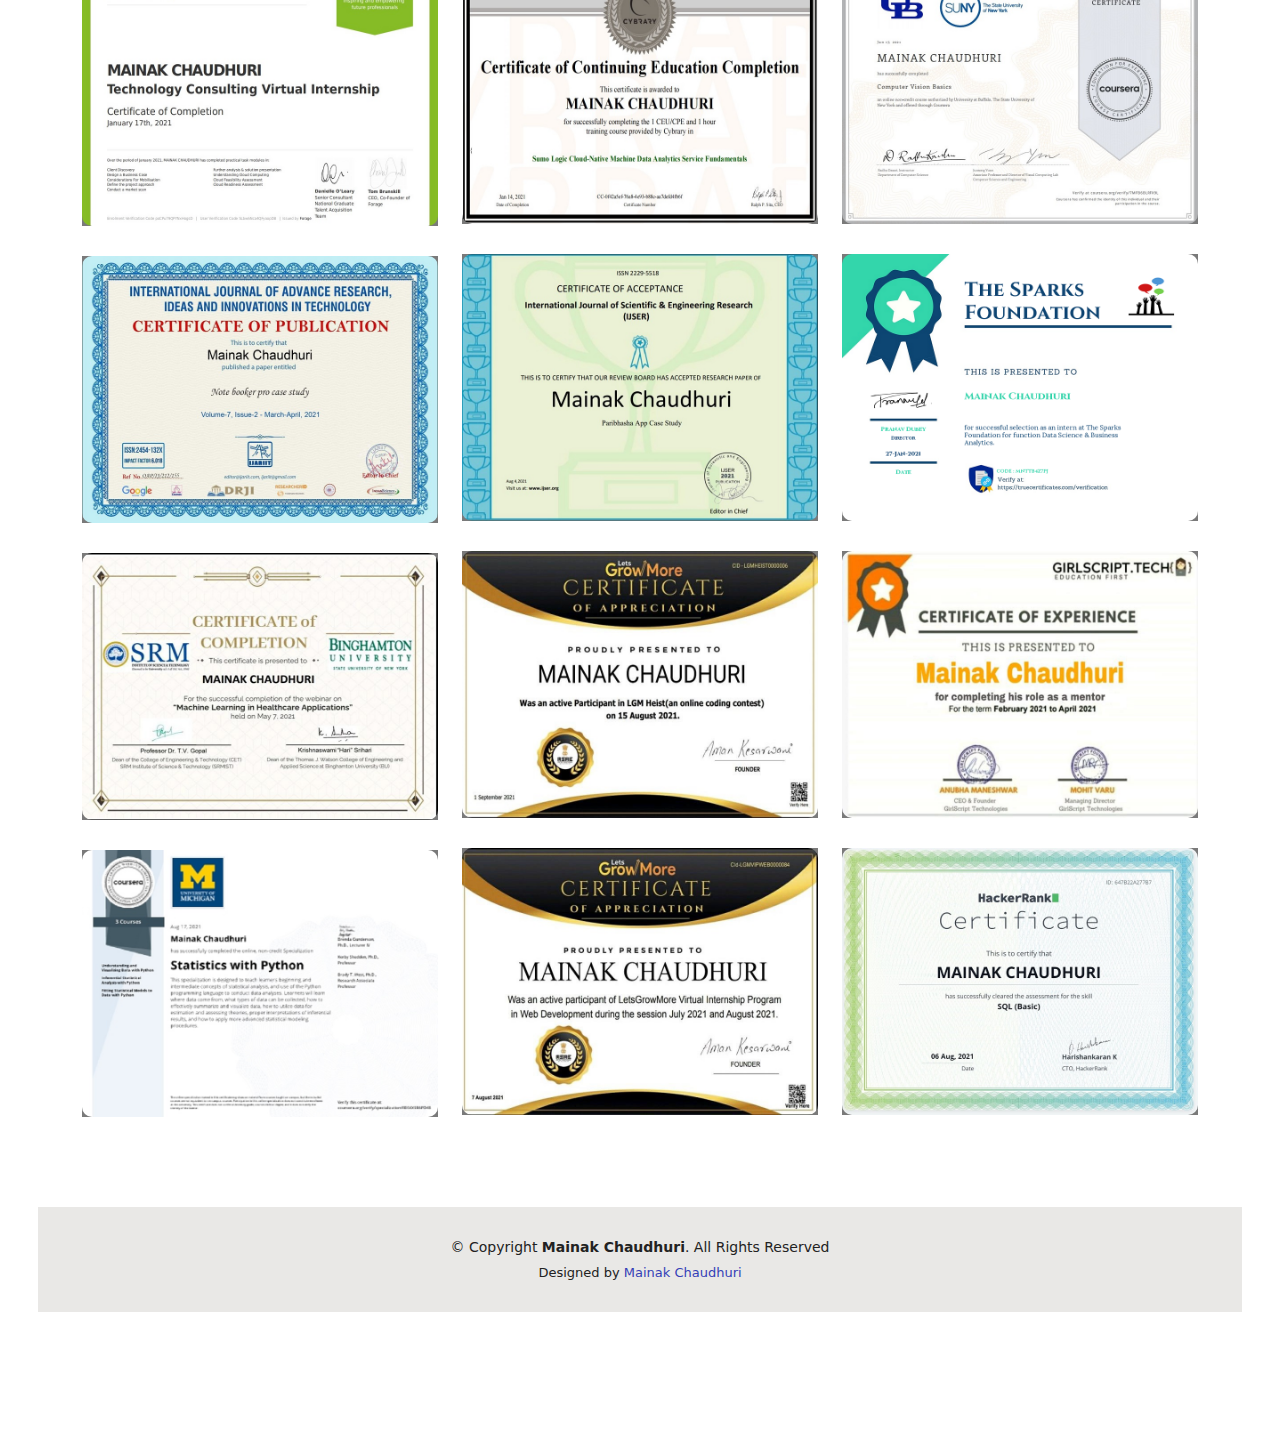
==== commit 61ea977d: "Update index.html" ====
--- a/index.html
+++ b/index.html
@@ -619,9 +619,9 @@
               <img src="assets/img/portfolio/40.jpg" class="img-fluid" alt="">
               <div class="portfolio-info">
                 <h4>41</h4>
-                <p>Card</p>
-                <div class="portfolio-links">
-                  <a href="assets/img/portfolio/40.jpg" data-gallery="portfolioGallery" class="portfolio-lightbox" title="Card 2"><i class="bx bx-plus"></i></a>
+                <p>Computer Vision Basics</p>
+                <div class="portfolio-links">
+                  <a href="assets/img/portfolio/40.jpg" data-gallery="portfolioGallery" class="portfolio-lightbox" title="Computer Vision Basics"><i class="bx bx-plus"></i></a>
                   <a href="portfolio-details.html" class="portfolio-details-lightbox" data-glightbox="type: external" title="Portfolio Details"><i class="bx bx-link"></i></a>
                 </div>
               </div>
@@ -633,9 +633,9 @@
               <img src="assets/img/portfolio/41.png" class="img-fluid" alt="">
               <div class="portfolio-info">
                 <h4>42</h4>
-                <p>Web</p>
-                <div class="portfolio-links">
-                  <a href="assets/img/portfolio/41.png" data-gallery="portfolioGallery" class="portfolio-lightbox" title="Web 2"><i class="bx bx-plus"></i></a>
+                <p>MS Excel Training</p>
+                <div class="portfolio-links">
+                  <a href="assets/img/portfolio/41.png" data-gallery="portfolioGallery" class="portfolio-lightbox" title="MS Excel Training"><i class="bx bx-plus"></i></a>
                   <a href="portfolio-details.html" class="portfolio-details-lightbox" data-glightbox="type: external" title="Portfolio Details"><i class="bx bx-link"></i></a>
                 </div>
               </div>
@@ -647,9 +647,9 @@
               <img src="assets/img/portfolio/42.jpeg" class="img-fluid" alt="">
               <div class="portfolio-info">
                 <h4>40</h4>
-                <p>App</p>
-                <div class="portfolio-links">
-                  <a href="assets/img/portfolio/42.jpeg" data-gallery="portfolioGallery" class="portfolio-lightbox" title="App 3"><i class="bx bx-plus"></i></a>
+                <p>Introduction to Data Encryption</p>
+                <div class="portfolio-links">
+                  <a href="assets/img/portfolio/42.jpeg" data-gallery="portfolioGallery" class="portfolio-lightbox" title="Introduction to Data Encryption"><i class="bx bx-plus"></i></a>
                   <a href="portfolio-details.html" class="portfolio-details-lightbox" data-glightbox="type: external" title="Portfolio Details"><i class="bx bx-link"></i></a>
                 </div>
               </div>
@@ -661,9 +661,9 @@
               <img src="assets/img/portfolio/43.png" class="img-fluid" alt="">
               <div class="portfolio-info">
                 <h4>44</h4>
-                <p>App</p>
-                <div class="portfolio-links">
-                  <a href="assets/img/portfolio/43.png" data-gallery="portfolioGallery" class="portfolio-lightbox" title="App 3"><i class="bx bx-plus"></i></a>
+                <p>Free CCNA Training</p>
+                <div class="portfolio-links">
+                  <a href="assets/img/portfolio/43.png" data-gallery="portfolioGallery" class="portfolio-lightbox" title="Free CCNA Training"><i class="bx bx-plus"></i></a>
                   <a href="portfolio-details.html" class="portfolio-details-lightbox" data-glightbox="type: external" title="Portfolio Details"><i class="bx bx-link"></i></a>
                 </div>
               </div>
@@ -675,9 +675,9 @@
               <img src="assets/img/portfolio/44.jpg" class="img-fluid" alt="">
               <div class="portfolio-info">
                 <h4>45</h4>
-                <p>App</p>
-                <div class="portfolio-links">
-                  <a href="assets/img/portfolio/44.jpg" data-gallery="portfolioGallery" class="portfolio-lightbox" title="App 3"><i class="bx bx-plus"></i></a>
+                <p>Project Dashboard Training</p>
+                <div class="portfolio-links">
+                  <a href="assets/img/portfolio/44.jpg" data-gallery="portfolioGallery" class="portfolio-lightbox" title="Project Dashboard Training"><i class="bx bx-plus"></i></a>
                   <a href="portfolio-details.html" class="portfolio-details-lightbox" data-glightbox="type: external" title="Portfolio Details"><i class="bx bx-link"></i></a>
                 </div>
               </div>
@@ -689,9 +689,9 @@
               <img src="assets/img/portfolio/45.jpg" class="img-fluid" alt="">
               <div class="portfolio-info">
                 <h4>43</h4>
-                <p>App</p>
-                <div class="portfolio-links">
-                  <a href="assets/img/portfolio/45.jpg" data-gallery="portfolioGallery" class="portfolio-lightbox" title="App 3"><i class="bx bx-plus"></i></a>
+                <p>Azure ARM Training</p>
+                <div class="portfolio-links">
+                  <a href="assets/img/portfolio/45.jpg" data-gallery="portfolioGallery" class="portfolio-lightbox" title="Azure ARM Training"><i class="bx bx-plus"></i></a>
                   <a href="portfolio-details.html" class="portfolio-details-lightbox" data-glightbox="type: external" title="Portfolio Details"><i class="bx bx-link"></i></a>
                 </div>
               </div>
@@ -703,9 +703,9 @@
               <img src="assets/img/portfolio/46.jpg" class="img-fluid" alt="">
               <div class="portfolio-info">
                 <h4>47</h4>
-                <p>App</p>
-                <div class="portfolio-links">
-                  <a href="assets/img/portfolio/46.jpg" data-gallery="portfolioGallery" class="portfolio-lightbox" title="App 3"><i class="bx bx-plus"></i></a>
+                <p>Sumo-logic Cloud ML</p>
+                <div class="portfolio-links">
+                  <a href="assets/img/portfolio/46.jpg" data-gallery="portfolioGallery" class="portfolio-lightbox" title="Sumo-logic Cloud ML"><i class="bx bx-plus"></i></a>
                   <a href="portfolio-details.html" class="portfolio-details-lightbox" data-glightbox="type: external" title="Portfolio Details"><i class="bx bx-link"></i></a>
                 </div>
               </div>
@@ -717,9 +717,9 @@
               <img src="assets/img/portfolio/47.jpg" class="img-fluid" alt="">
               <div class="portfolio-info">
                 <h4>48</h4>
-                <p>App</p>
-                <div class="portfolio-links">
-                  <a href="assets/img/portfolio/47.jpg" data-gallery="portfolioGallery" class="portfolio-lightbox" title="App 3"><i class="bx bx-plus"></i></a>
+                <p>Advanced Computer Vision</p>
+                <div class="portfolio-links">
+                  <a href="assets/img/portfolio/47.jpg" data-gallery="portfolioGallery" class="portfolio-lightbox" title="Advanced Computer Vision"><i class="bx bx-plus"></i></a>
                   <a href="portfolio-details.html" class="portfolio-details-lightbox" data-glightbox="type: external" title="Portfolio Details"><i class="bx bx-link"></i></a>
                 </div>
               </div>
@@ -731,9 +731,9 @@
               <img src="assets/img/portfolio/48.jpg" class="img-fluid" alt="">
               <div class="portfolio-info">
                 <h4>46</h4>
-                <p>App</p>
-                <div class="portfolio-links">
-                  <a href="assets/img/portfolio/48.jpg" data-gallery="portfolioGallery" class="portfolio-lightbox" title="App 3"><i class="bx bx-plus"></i></a>
+                <p>Deloitte Virtual Internship</p>
+                <div class="portfolio-links">
+                  <a href="assets/img/portfolio/48.jpg" data-gallery="portfolioGallery" class="portfolio-lightbox" title="Deloitte Virtual Internship"><i class="bx bx-plus"></i></a>
                   <a href="portfolio-details.html" class="portfolio-details-lightbox" data-glightbox="type: external" title="Portfolio Details"><i class="bx bx-link"></i></a>
                 </div>
               </div>
@@ -745,9 +745,9 @@
               <img src="assets/img/portfolio/49.jpg" class="img-fluid" alt="">
               <div class="portfolio-info">
                 <h4>50</h4>
-                <p>App</p>
-                <div class="portfolio-links">
-                  <a href="assets/img/portfolio/49.jpg" data-gallery="portfolioGallery" class="portfolio-lightbox" title="App 3"><i class="bx bx-plus"></i></a>
+                <p>Certificate of Publication : Paribhasha</p>
+                <div class="portfolio-links">
+                  <a href="assets/img/portfolio/49.jpg" data-gallery="portfolioGallery" class="portfolio-lightbox" title="Certificate of Publication : Paribhasha"><i class="bx bx-plus"></i></a>
                   <a href="portfolio-details.html" class="portfolio-details-lightbox" data-glightbox="type: external" title="Portfolio Details"><i class="bx bx-link"></i></a>
                 </div>
               </div>
@@ -759,9 +759,9 @@
               <img src="assets/img/portfolio/50.png" class="img-fluid" alt="">
               <div class="portfolio-info">
                 <h4>51</h4>
-                <p>App</p>
-                <div class="portfolio-links">
-                  <a href="assets/img/portfolio/50.png" data-gallery="portfolioGallery" class="portfolio-lightbox" title="App 3"><i class="bx bx-plus"></i></a>
+                <p>TSF : Certificate of Internship</p>
+                <div class="portfolio-links">
+                  <a href="assets/img/portfolio/50.png" data-gallery="portfolioGallery" class="portfolio-lightbox" title="TSF : Certificate of Internship"><i class="bx bx-plus"></i></a>
                   <a href="portfolio-details.html" class="portfolio-details-lightbox" data-glightbox="type: external" title="Portfolio Details"><i class="bx bx-link"></i></a>
                 </div>
               </div>
@@ -773,9 +773,9 @@
               <img src="assets/img/portfolio/51.jpg" class="img-fluid" alt="">
               <div class="portfolio-info">
                 <h4>49</h4>
-                <p>App</p>
-                <div class="portfolio-links">
-                  <a href="assets/img/portfolio/51.jpg" data-gallery="portfolioGallery" class="portfolio-lightbox" title="App 3"><i class="bx bx-plus"></i></a>
+                <p>Certificate of Publication : Notebooker-Pro</p>
+                <div class="portfolio-links">
+                  <a href="assets/img/portfolio/51.jpg" data-gallery="portfolioGallery" class="portfolio-lightbox" title="Certificate of Publication : Notebooker-Pro"><i class="bx bx-plus"></i></a>
                   <a href="portfolio-details.html" class="portfolio-details-lightbox" data-glightbox="type: external" title="Portfolio Details"><i class="bx bx-link"></i></a>
                 </div>
               </div>
@@ -788,9 +788,9 @@
               <img src="assets/img/portfolio/52.jpg" class="img-fluid" alt="">
               <div class="portfolio-info">
                 <h4>53</h4>
-                <p>App</p>
-                <div class="portfolio-links">
-                  <a href="assets/img/portfolio/52.jpg" data-gallery="portfolioGallery" class="portfolio-lightbox" title="App 3"><i class="bx bx-plus"></i></a>
+                <p>LGM Heist Code Competition Certificate</p>
+                <div class="portfolio-links">
+                  <a href="assets/img/portfolio/52.jpg" data-gallery="portfolioGallery" class="portfolio-lightbox" title="LGM Heist Code Competition Certificate"><i class="bx bx-plus"></i></a>
                   <a href="portfolio-details.html" class="portfolio-details-lightbox" data-glightbox="type: external" title="Portfolio Details"><i class="bx bx-link"></i></a>
                 </div>
               </div>
@@ -802,9 +802,9 @@
               <img src="assets/img/portfolio/53.jpg" class="img-fluid" alt="">
               <div class="portfolio-info">
                 <h4>54</h4>
-                <p>App</p>
-                <div class="portfolio-links">
-                  <a href="assets/img/portfolio/53.jpg" data-gallery="portfolioGallery" class="portfolio-lightbox" title="App 3"><i class="bx bx-plus"></i></a>
+                <p>GirlScript Summer of Code</p>
+                <div class="portfolio-links">
+                  <a href="assets/img/portfolio/53.jpg" data-gallery="portfolioGallery" class="portfolio-lightbox" title="GirlScript Summer of Code"><i class="bx bx-plus"></i></a>
                   <a href="portfolio-details.html" class="portfolio-details-lightbox" data-glightbox="type: external" title="Portfolio Details"><i class="bx bx-link"></i></a>
                 </div>
               </div>
@@ -816,9 +816,9 @@
               <img src="assets/img/portfolio/54.jpg" class="img-fluid" alt="">
               <div class="portfolio-info">
                 <h4>52</h4>
-                <p>App</p>
-                <div class="portfolio-links">
-                  <a href="assets/img/portfolio/54.jpg" data-gallery="portfolioGallery" class="portfolio-lightbox" title="App 3"><i class="bx bx-plus"></i></a>
+                <p>Certificate of Seminar</p>
+                <div class="portfolio-links">
+                  <a href="assets/img/portfolio/54.jpg" data-gallery="portfolioGallery" class="portfolio-lightbox" title="Certificate of Seminar"><i class="bx bx-plus"></i></a>
                   <a href="portfolio-details.html" class="portfolio-details-lightbox" data-glightbox="type: external" title="Portfolio Details"><i class="bx bx-link"></i></a>
                 </div>
               </div>
@@ -830,9 +830,9 @@
               <img src="assets/img/portfolio/55.jpg" class="img-fluid" alt="">
               <div class="portfolio-info">
                 <h4>56</h4>
-                <p>App</p>
-                <div class="portfolio-links">
-                  <a href="assets/img/portfolio/55.jpg" data-gallery="portfolioGallery" class="portfolio-lightbox" title="App 3"><i class="bx bx-plus"></i></a>
+                <p>Certificate of Internship : LGM</p>
+                <div class="portfolio-links">
+                  <a href="assets/img/portfolio/55.jpg" data-gallery="portfolioGallery" class="portfolio-lightbox" title="Certificate of Internship : LGM"><i class="bx bx-plus"></i></a>
                   <a href="portfolio-details.html" class="portfolio-details-lightbox" data-glightbox="type: external" title="Portfolio Details"><i class="bx bx-link"></i></a>
                 </div>
               </div>
@@ -844,9 +844,9 @@
               <img src="assets/img/portfolio/56.jpg" class="img-fluid" alt="">
               <div class="portfolio-info">
                 <h4>57</h4>
-                <p>App</p>
-                <div class="portfolio-links">
-                  <a href="assets/img/portfolio/56.jpg" data-gallery="portfolioGallery" class="portfolio-lightbox" title="App 3"><i class="bx bx-plus"></i></a>
+                <p>SQL Basics Test</p>
+                <div class="portfolio-links">
+                  <a href="assets/img/portfolio/56.jpg" data-gallery="portfolioGallery" class="portfolio-lightbox" title="SQL Basics Test"><i class="bx bx-plus"></i></a>
                   <a href="portfolio-details.html" class="portfolio-details-lightbox" data-glightbox="type: external" title="Portfolio Details"><i class="bx bx-link"></i></a>
                 </div>
               </div>
@@ -858,9 +858,9 @@
               <img src="assets/img/portfolio/57.jpg" class="img-fluid" alt="">
               <div class="portfolio-info">
                 <h4>55</h4>
-                <p>App</p>
-                <div class="portfolio-links">
-                  <a href="assets/img/portfolio/57.jpg" data-gallery="portfolioGallery" class="portfolio-lightbox" title="App 3"><i class="bx bx-plus"></i></a>
+                <p>Statistics with Python : MOOC</p>
+                <div class="portfolio-links">
+                  <a href="assets/img/portfolio/57.jpg" data-gallery="portfolioGallery" class="portfolio-lightbox" title="Statistics with Python : MOOC"><i class="bx bx-plus"></i></a>
                   <a href="portfolio-details.html" class="portfolio-details-lightbox" data-glightbox="type: external" title="Portfolio Details"><i class="bx bx-link"></i></a>
                 </div>
               </div>
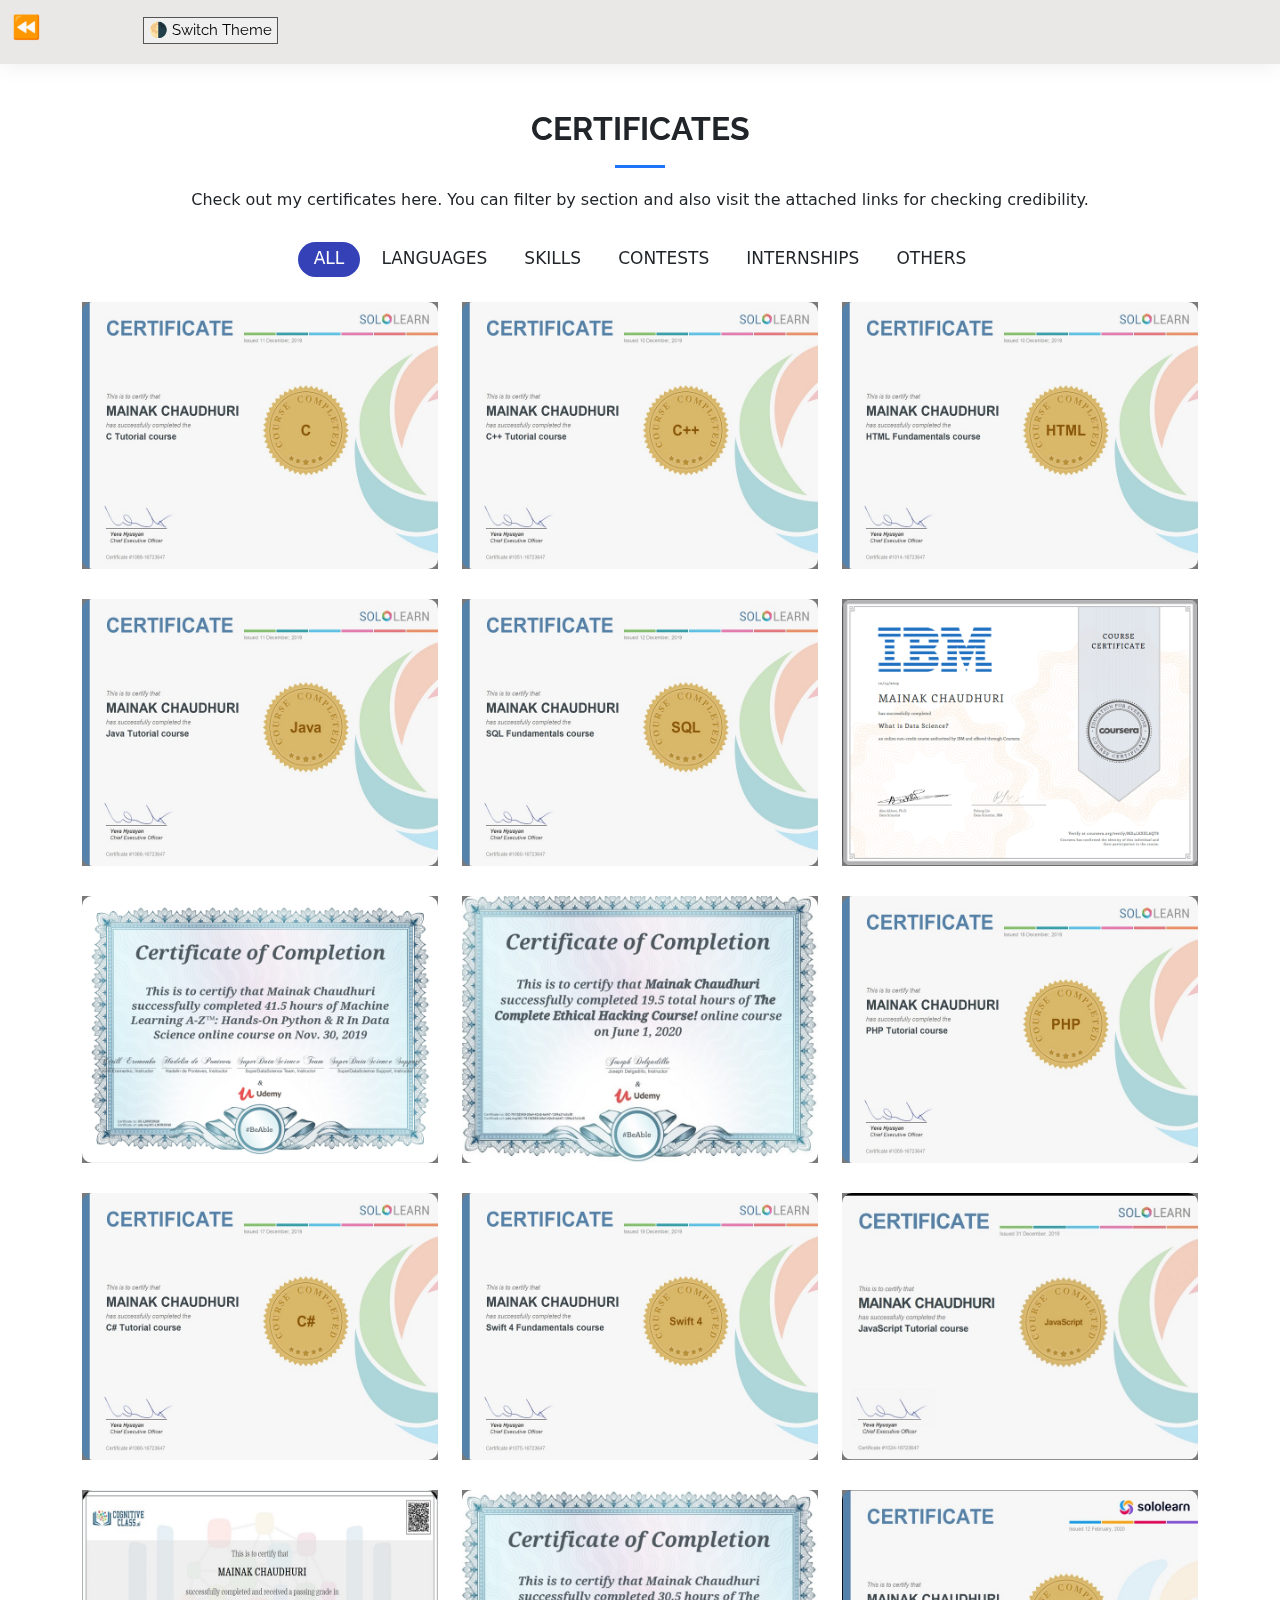
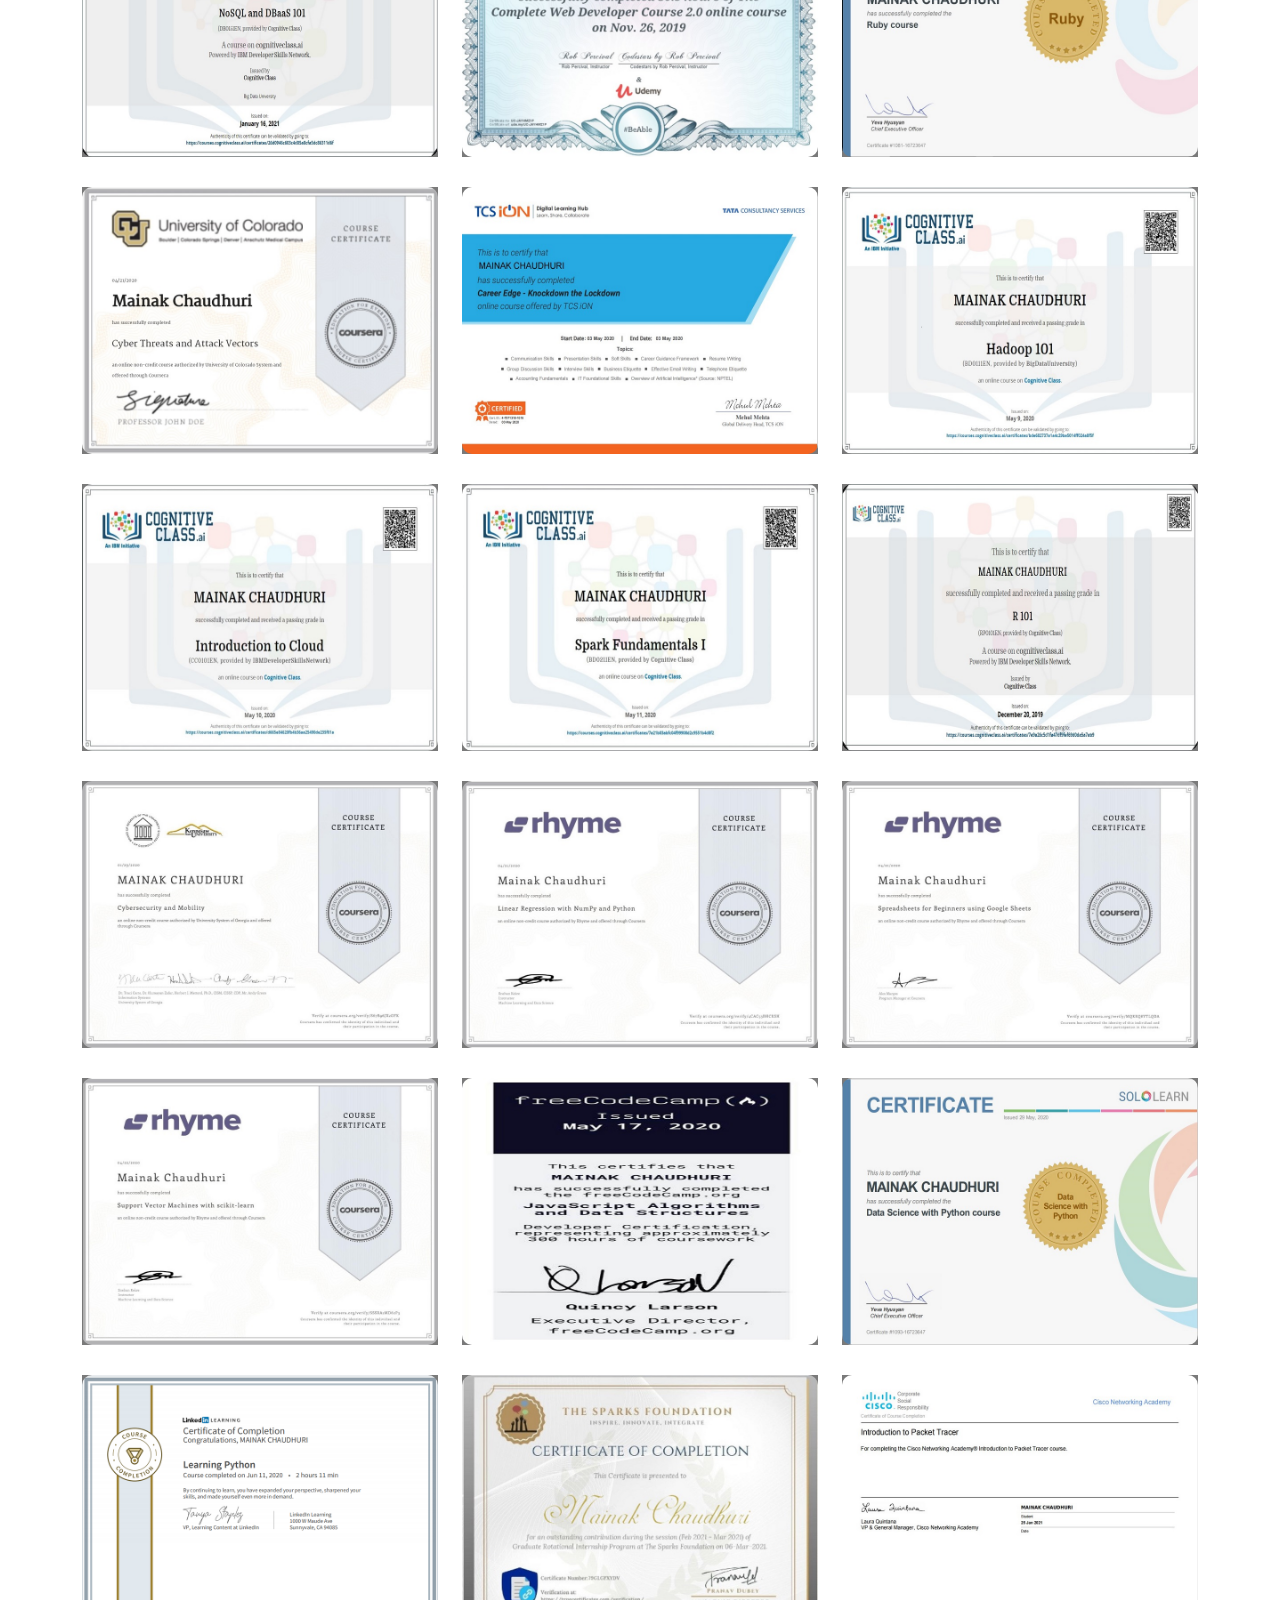
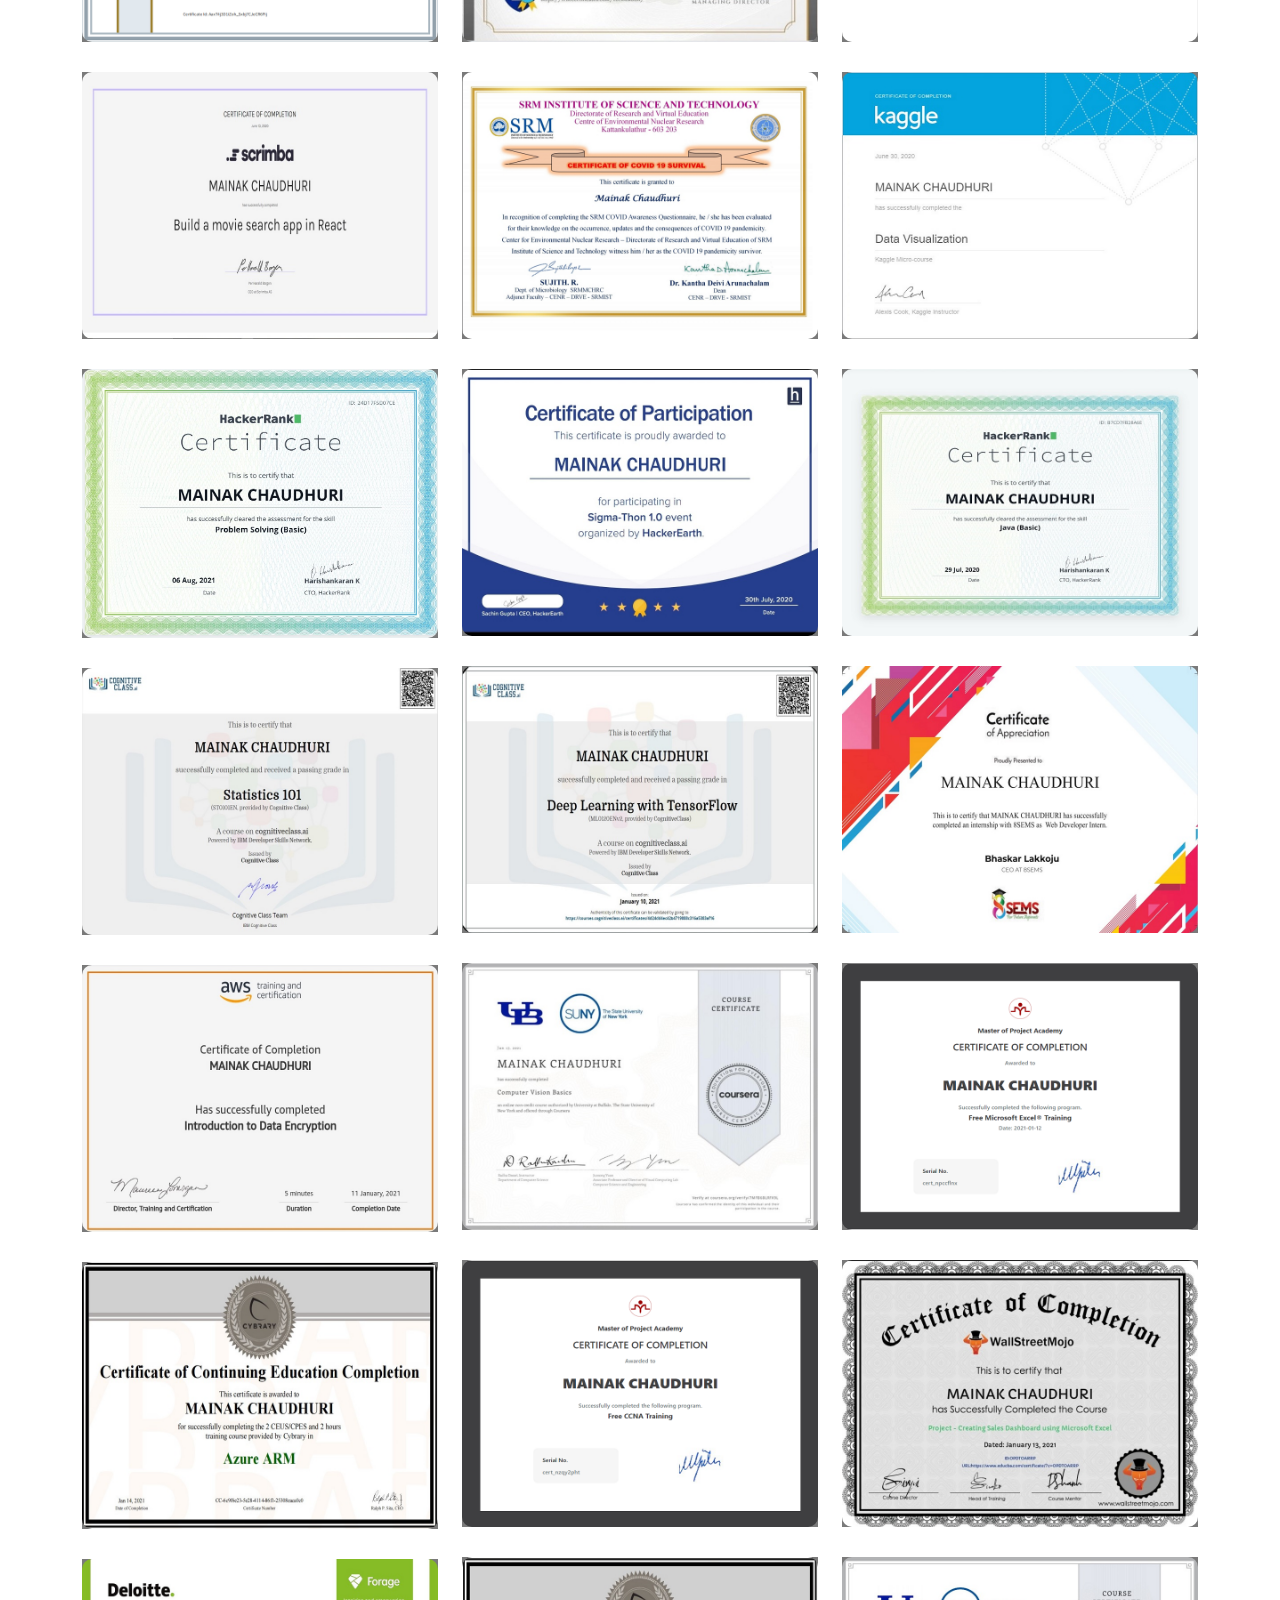
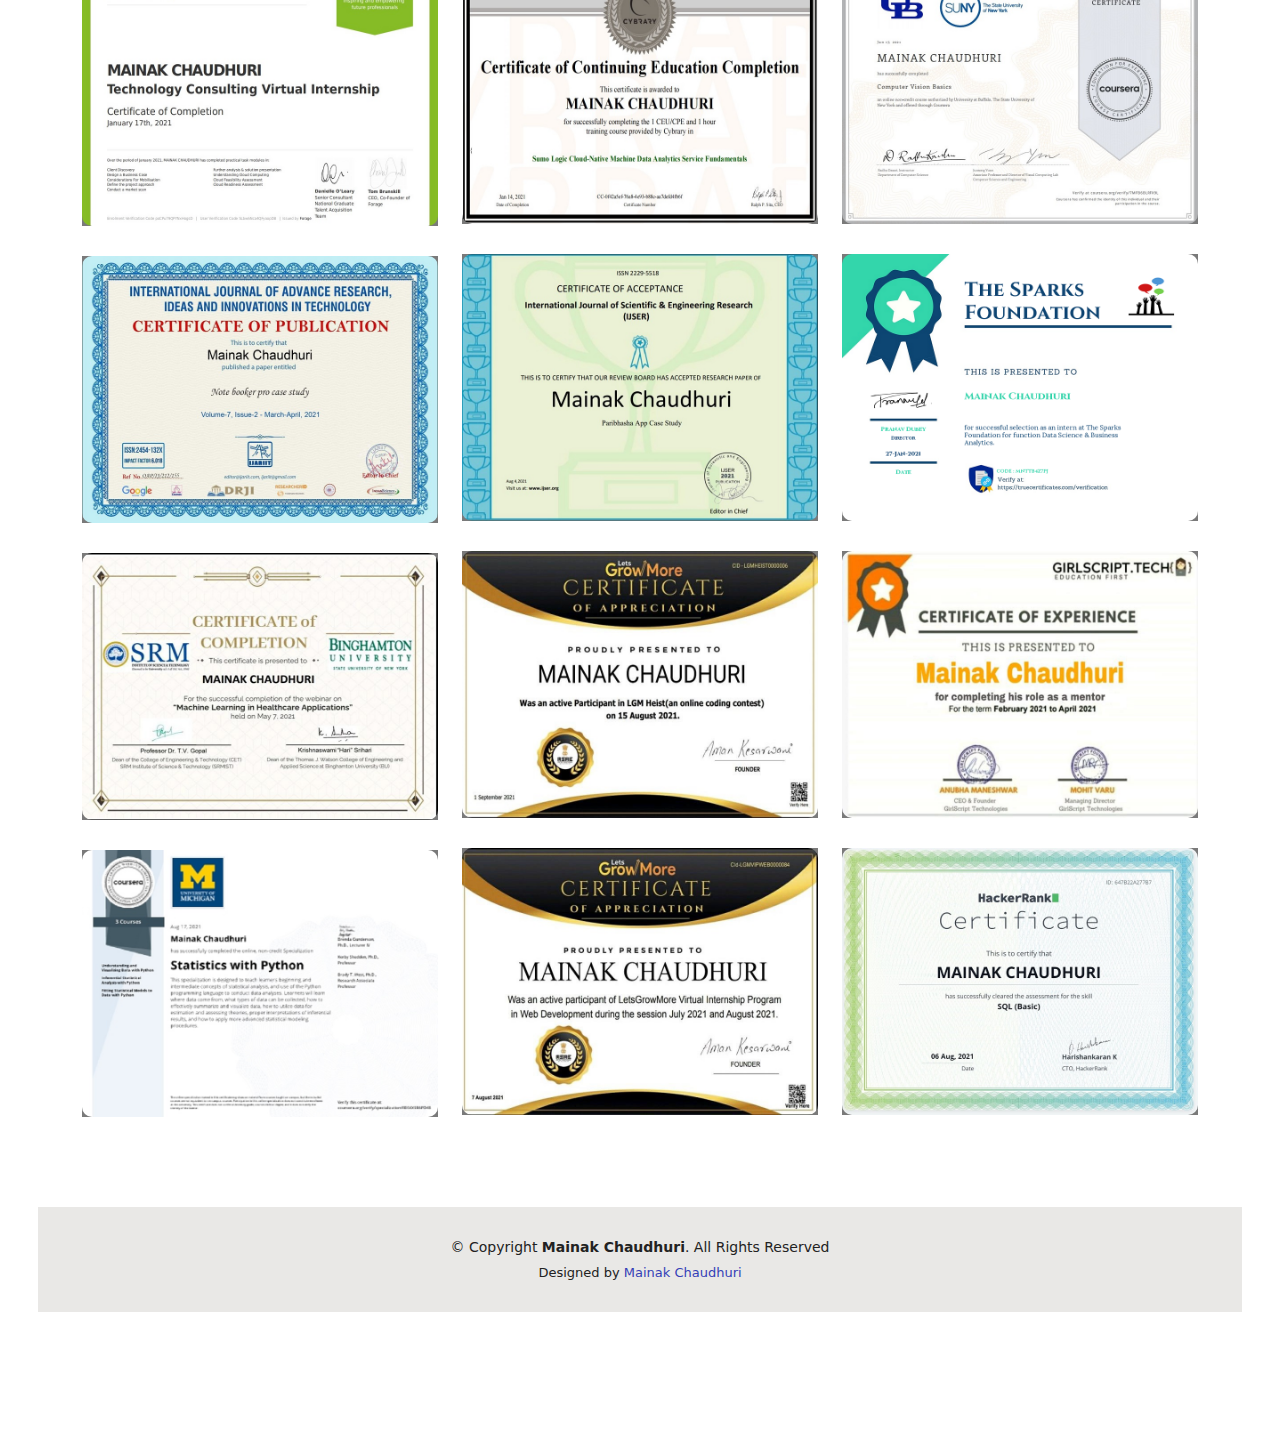
==== commit f42a430f: "Update index.html" ====
--- a/index.html
+++ b/index.html
@@ -67,7 +67,7 @@
 
         <div class="row portfolio-container" data-aos="fade-up" data-aos-delay="200">
 
-          <div class="col-lg-4 col-md-6 portfolio-item filter-fol">
+          <div class="col-lg-4 col-md-6 portfolio-item filter-a">
             <div class="portfolio-wrap">
               <img src="assets/img/portfolio/1.jpg" class="img-fluid" alt="">
               <div class="portfolio-info">
@@ -81,7 +81,7 @@
             </div>
           </div>
 
-          <div class="col-lg-4 col-md-6 portfolio-item filter-fol">
+          <div class="col-lg-4 col-md-6 portfolio-item filter-a">
             <div class="portfolio-wrap">
               <img src="assets/img/portfolio/2.jpg" class="img-fluid" alt="">
               <div class="portfolio-info">
@@ -95,7 +95,7 @@
             </div>
           </div>
 
-          <div class="col-lg-4 col-md-6 portfolio-item filter-bus">
+          <div class="col-lg-4 col-md-6 portfolio-item filter-a">
             <div class="portfolio-wrap">
               <img src="assets/img/portfolio/3.jpg" class="img-fluid" alt="">
               <div class="portfolio-info">
@@ -109,7 +109,7 @@
             </div>
           </div>
 
-          <div class="col-lg-4 col-md-6 portfolio-item filter-bus">
+          <div class="col-lg-4 col-md-6 portfolio-item filter-a">
             <div class="portfolio-wrap">
               <img src="assets/img/portfolio/4.jpg" class="img-fluid" alt="">
               <div class="portfolio-info">
@@ -123,7 +123,7 @@
             </div>
           </div>
 
-          <div class="col-lg-4 col-md-6 portfolio-item filter-fol">
+          <div class="col-lg-4 col-md-6 portfolio-item filter-a">
             <div class="portfolio-wrap">
               <img src="assets/img/portfolio/5.jpg" class="img-fluid" alt="">
               <div class="portfolio-info">
@@ -137,7 +137,7 @@
             </div>
           </div>
 
-          <div class="col-lg-4 col-md-6 portfolio-item filter-pro">
+          <div class="col-lg-4 col-md-6 portfolio-item filter-b">
             <div class="portfolio-wrap">
               <img src="assets/img/portfolio/6.png" class="img-fluid" alt="">
               <div class="portfolio-info">
@@ -151,7 +151,7 @@
             </div>
           </div>
 
-          <div class="col-lg-4 col-md-6 portfolio-item filter-fol">
+          <div class="col-lg-4 col-md-6 portfolio-item filter-b">
             <div class="portfolio-wrap">
               <img src="assets/img/portfolio/7.png" class="img-fluid" alt="">
               <div class="portfolio-info">
@@ -165,7 +165,7 @@
             </div>
           </div>
 
-          <div class="col-lg-4 col-md-6 portfolio-item filter-fol">
+          <div class="col-lg-4 col-md-6 portfolio-item filter-b">
             <div class="portfolio-wrap">
               <img src="assets/img/portfolio/8.jpg" class="img-fluid" alt="">
               <div class="portfolio-info">
@@ -179,7 +179,7 @@
             </div>
           </div>
 
-          <div class="col-lg-4 col-md-6 portfolio-item filter-bus">
+          <div class="col-lg-4 col-md-6 portfolio-item filter-a">
             <div class="portfolio-wrap">
               <img src="assets/img/portfolio/9.jpg" class="img-fluid" alt="">
               <div class="portfolio-info">
@@ -193,7 +193,7 @@
             </div>
           </div>
 
-          <div class="col-lg-4 col-md-6 portfolio-item filter-bus">
+          <div class="col-lg-4 col-md-6 portfolio-item filter-a">
             <div class="portfolio-wrap">
               <img src="assets/img/portfolio/10.jpg" class="img-fluid" alt="">
               <div class="portfolio-info">
@@ -207,7 +207,7 @@
             </div>
           </div>
 
-          <div class="col-lg-4 col-md-6 portfolio-item filter-fol">
+          <div class="col-lg-4 col-md-6 portfolio-item filter-a">
             <div class="portfolio-wrap">
               <img src="assets/img/portfolio/11.jpg" class="img-fluid" alt="">
               <div class="portfolio-info">
@@ -221,7 +221,7 @@
             </div>
           </div>
 
-          <div class="col-lg-4 col-md-6 portfolio-item filter-pro">
+          <div class="col-lg-4 col-md-6 portfolio-item filter-a">
             <div class="portfolio-wrap">
               <img src="assets/img/portfolio/12.jpg" class="img-fluid" alt="">
               <div class="portfolio-info">
@@ -235,7 +235,7 @@
             </div>
           </div>
 
-          <div class="col-lg-4 col-md-6 portfolio-item filter-fol">
+          <div class="col-lg-4 col-md-6 portfolio-item filter-b">
             <div class="portfolio-wrap">
               <img src="assets/img/portfolio/13.jpg" class="img-fluid" alt="">
               <div class="portfolio-info">
@@ -249,7 +249,7 @@
             </div>
           </div>
 
-          <div class="col-lg-4 col-md-6 portfolio-item filter-fol">
+          <div class="col-lg-4 col-md-6 portfolio-item filter-b">
             <div class="portfolio-wrap">
               <img src="assets/img/portfolio/14.jpg" class="img-fluid" alt="">
               <div class="portfolio-info">
@@ -263,7 +263,7 @@
             </div>
           </div>
 
-          <div class="col-lg-4 col-md-6 portfolio-item filter-bus">
+          <div class="col-lg-4 col-md-6 portfolio-item filter-a">
             <div class="portfolio-wrap">
               <img src="assets/img/portfolio/15.jpg" class="img-fluid" alt="">
               <div class="portfolio-info">
@@ -277,7 +277,7 @@
             </div>
           </div>
 
-          <div class="col-lg-4 col-md-6 portfolio-item filter-bus">
+          <div class="col-lg-4 col-md-6 portfolio-item filter-b">
             <div class="portfolio-wrap">
               <img src="assets/img/portfolio/16.jpg" class="img-fluid" alt="">
               <div class="portfolio-info">
@@ -291,7 +291,7 @@
             </div>
           </div>
 
-          <div class="col-lg-4 col-md-6 portfolio-item filter-fol">
+          <div class="col-lg-4 col-md-6 portfolio-item filter-b">
             <div class="portfolio-wrap">
               <img src="assets/img/portfolio/17.jpg" class="img-fluid" alt="">
               <div class="portfolio-info">
@@ -305,7 +305,7 @@
             </div>
           </div>
 
-          <div class="col-lg-4 col-md-6 portfolio-item filter-pro">
+          <div class="col-lg-4 col-md-6 portfolio-item filter-b">
             <div class="portfolio-wrap">
               <img src="assets/img/portfolio/18.jpg" class="img-fluid" alt="">
               <div class="portfolio-info">
@@ -319,7 +319,7 @@
             </div>
           </div>
 
-          <div class="col-lg-4 col-md-6 portfolio-item filter-fol">
+          <div class="col-lg-4 col-md-6 portfolio-item filter-b">
             <div class="portfolio-wrap">
               <img src="assets/img/portfolio/19.jpg" class="img-fluid" alt="">
               <div class="portfolio-info">
@@ -333,7 +333,7 @@
             </div>
           </div>
 
-          <div class="col-lg-4 col-md-6 portfolio-item filter-fol">
+          <div class="col-lg-4 col-md-6 portfolio-item filter-b">
             <div class="portfolio-wrap">
               <img src="assets/img/portfolio/20.jpg" class="img-fluid" alt="">
               <div class="portfolio-info">
@@ -347,7 +347,7 @@
             </div>
           </div>
 
-          <div class="col-lg-4 col-md-6 portfolio-item filter-bus">
+          <div class="col-lg-4 col-md-6 portfolio-item filter-a">
             <div class="portfolio-wrap">
               <img src="assets/img/portfolio/21.jpg" class="img-fluid" alt="">
               <div class="portfolio-info">
@@ -361,7 +361,7 @@
             </div>
           </div>
 
-          <div class="col-lg-4 col-md-6 portfolio-item filter-bus">
+          <div class="col-lg-4 col-md-6 portfolio-item filter-b">
             <div class="portfolio-wrap">
               <img src="assets/img/portfolio/22.jpg" class="img-fluid" alt="">
               <div class="portfolio-info">
@@ -375,7 +375,7 @@
             </div>
           </div>
 
-          <div class="col-lg-4 col-md-6 portfolio-item filter-fol">
+          <div class="col-lg-4 col-md-6 portfolio-item filter-b">
             <div class="portfolio-wrap">
               <img src="assets/img/portfolio/23.jpg" class="img-fluid" alt="">
               <div class="portfolio-info">
@@ -389,7 +389,7 @@
             </div>
           </div>
 
-          <div class="col-lg-4 col-md-6 portfolio-item filter-pro">
+          <div class="col-lg-4 col-md-6 portfolio-item filter-b">
             <div class="portfolio-wrap">
               <img src="assets/img/portfolio/24.jpg" class="img-fluid" alt="">
               <div class="portfolio-info">
@@ -403,7 +403,7 @@
             </div>
           </div>
 
-          <div class="col-lg-4 col-md-6 portfolio-item filter-fol">
+          <div class="col-lg-4 col-md-6 portfolio-item filter-b">
             <div class="portfolio-wrap">
               <img src="assets/img/portfolio/25.jpg" class="img-fluid" alt="">
               <div class="portfolio-info">
@@ -417,7 +417,7 @@
             </div>
           </div>
 
-          <div class="col-lg-4 col-md-6 portfolio-item filter-fol">
+          <div class="col-lg-4 col-md-6 portfolio-item filter-b">
             <div class="portfolio-wrap">
               <img src="assets/img/portfolio/26.jpg" class="img-fluid" alt="">
               <div class="portfolio-info">
@@ -431,7 +431,7 @@
             </div>
           </div>
 
-          <div class="col-lg-4 col-md-6 portfolio-item filter-bus">
+          <div class="col-lg-4 col-md-6 portfolio-item filter-b">
             <div class="portfolio-wrap">
               <img src="assets/img/portfolio/27.jpg" class="img-fluid" alt="">
               <div class="portfolio-info">
@@ -445,7 +445,7 @@
             </div>
           </div>
 
-          <div class="col-lg-4 col-md-6 portfolio-item filter-bus">
+          <div class="col-lg-4 col-md-6 portfolio-item filter-c">
             <div class="portfolio-wrap">
               <img src="assets/img/portfolio/28.png" class="img-fluid" alt="">
               <div class="portfolio-info">
@@ -459,7 +459,7 @@
             </div>
           </div>
 
-          <div class="col-lg-4 col-md-6 portfolio-item filter-fol">
+          <div class="col-lg-4 col-md-6 portfolio-item filter-d">
             <div class="portfolio-wrap">
               <img src="assets/img/portfolio/29.jpg" class="img-fluid" alt="">
               <div class="portfolio-info">
@@ -473,7 +473,7 @@
             </div>
           </div>
 
-          <div class="col-lg-4 col-md-6 portfolio-item filter-pro">
+          <div class="col-lg-4 col-md-6 portfolio-item filter-b">
             <div class="portfolio-wrap">
               <img src="assets/img/portfolio/30.jpg" class="img-fluid" alt="">
               <div class="portfolio-info">
@@ -487,7 +487,7 @@
             </div>
           </div>
 
-          <div class="col-lg-4 col-md-6 portfolio-item filter-fol">
+          <div class="col-lg-4 col-md-6 portfolio-item filter-c">
             <div class="portfolio-wrap">
               <img src="assets/img/portfolio/31.jpg" class="img-fluid" alt="">
               <div class="portfolio-info">
@@ -501,7 +501,7 @@
             </div>
           </div>
 
-          <div class="col-lg-4 col-md-6 portfolio-item filter-fol">
+          <div class="col-lg-4 col-md-6 portfolio-item filter-e">
             <div class="portfolio-wrap">
               <img src="assets/img/portfolio/32.png" class="img-fluid" alt="">
               <div class="portfolio-info">
@@ -515,7 +515,7 @@
             </div>
           </div>
 
-          <div class="col-lg-4 col-md-6 portfolio-item filter-bus">
+          <div class="col-lg-4 col-md-6 portfolio-item filter-c">
             <div class="portfolio-wrap">
               <img src="assets/img/portfolio/33.jpg" class="img-fluid" alt="">
               <div class="portfolio-info">
@@ -529,7 +529,7 @@
             </div>
           </div>
 
-          <div class="col-lg-4 col-md-6 portfolio-item filter-bus">
+          <div class="col-lg-4 col-md-6 portfolio-item filter-c">
             <div class="portfolio-wrap">
               <img src="assets/img/portfolio/34.jpg" class="img-fluid" alt="">
               <div class="portfolio-info">
@@ -543,7 +543,7 @@
             </div>
           </div>
 
-          <div class="col-lg-4 col-md-6 portfolio-item filter-fol">
+          <div class="col-lg-4 col-md-6 portfolio-item filter-c">
             <div class="portfolio-wrap">
               <img src="assets/img/portfolio/35.jpg" class="img-fluid" alt="">
               <div class="portfolio-info">
@@ -557,7 +557,7 @@
             </div>
           </div>
 
-          <div class="col-lg-4 col-md-6 portfolio-item filter-pro">
+          <div class="col-lg-4 col-md-6 portfolio-item filter-c">
             <div class="portfolio-wrap">
               <img src="assets/img/portfolio/36.jpg" class="img-fluid" alt="">
               <div class="portfolio-info">
@@ -571,7 +571,7 @@
             </div>
           </div>
 
-          <div class="col-lg-4 col-md-6 portfolio-item filter-bus">
+          <div class="col-lg-4 col-md-6 portfolio-item filter-b">
             <div class="portfolio-wrap">
               <img src="assets/img/portfolio/39.jpg" class="img-fluid" alt="">
               <div class="portfolio-info">
@@ -585,7 +585,7 @@
             </div>
           </div>
 
-          <div class="col-lg-4 col-md-6 portfolio-item filter-fol">
+          <div class="col-lg-4 col-md-6 portfolio-item filter-d">
             <div class="portfolio-wrap">
               <img src="assets/img/portfolio/37.jpg" class="img-fluid" alt="">
               <div class="portfolio-info">
@@ -599,7 +599,7 @@
             </div>
           </div>
 
-          <div class="col-lg-4 col-md-6 portfolio-item filter-fol">
+          <div class="col-lg-4 col-md-6 portfolio-item filter-b">
             <div class="portfolio-wrap">
               <img src="assets/img/portfolio/38.jpg" class="img-fluid" alt="">
               <div class="portfolio-info">
@@ -614,7 +614,7 @@
           </div>
 
           
-          <div class="col-lg-4 col-md-6 portfolio-item filter-bus">
+          <div class="col-lg-4 col-md-6 portfolio-item filter-b">
             <div class="portfolio-wrap">
               <img src="assets/img/portfolio/40.jpg" class="img-fluid" alt="">
               <div class="portfolio-info">
@@ -628,7 +628,7 @@
             </div>
           </div>
 
-          <div class="col-lg-4 col-md-6 portfolio-item filter-fol">
+          <div class="col-lg-4 col-md-6 portfolio-item filter-b">
             <div class="portfolio-wrap">
               <img src="assets/img/portfolio/41.png" class="img-fluid" alt="">
               <div class="portfolio-info">
@@ -642,7 +642,7 @@
             </div>
           </div>
 
-          <div class="col-lg-4 col-md-6 portfolio-item filter-pro">
+          <div class="col-lg-4 col-md-6 portfolio-item filter-b">
             <div class="portfolio-wrap">
               <img src="assets/img/portfolio/42.jpeg" class="img-fluid" alt="">
               <div class="portfolio-info">
@@ -656,7 +656,7 @@
             </div>
           </div>
 
-          <div class="col-lg-4 col-md-6 portfolio-item filter-pro">
+          <div class="col-lg-4 col-md-6 portfolio-item filter-b">
             <div class="portfolio-wrap">
               <img src="assets/img/portfolio/43.png" class="img-fluid" alt="">
               <div class="portfolio-info">
@@ -670,7 +670,7 @@
             </div>
           </div>
 
-          <div class="col-lg-4 col-md-6 portfolio-item filter-pro">
+          <div class="col-lg-4 col-md-6 portfolio-item filter-b">
             <div class="portfolio-wrap">
               <img src="assets/img/portfolio/44.jpg" class="img-fluid" alt="">
               <div class="portfolio-info">
@@ -684,7 +684,7 @@
             </div>
           </div>
 
-          <div class="col-lg-4 col-md-6 portfolio-item filter-pro">
+          <div class="col-lg-4 col-md-6 portfolio-item filter-b">
             <div class="portfolio-wrap">
               <img src="assets/img/portfolio/45.jpg" class="img-fluid" alt="">
               <div class="portfolio-info">
@@ -698,7 +698,7 @@
             </div>
           </div>
 
-          <div class="col-lg-4 col-md-6 portfolio-item filter-pro">
+          <div class="col-lg-4 col-md-6 portfolio-item filter-b">
             <div class="portfolio-wrap">
               <img src="assets/img/portfolio/46.jpg" class="img-fluid" alt="">
               <div class="portfolio-info">
@@ -712,7 +712,7 @@
             </div>
           </div>
 
-          <div class="col-lg-4 col-md-6 portfolio-item filter-pro">
+          <div class="col-lg-4 col-md-6 portfolio-item filter-b">
             <div class="portfolio-wrap">
               <img src="assets/img/portfolio/47.jpg" class="img-fluid" alt="">
               <div class="portfolio-info">
@@ -726,7 +726,7 @@
             </div>
           </div>
 
-          <div class="col-lg-4 col-md-6 portfolio-item filter-pro">
+          <div class="col-lg-4 col-md-6 portfolio-item filter-d">
             <div class="portfolio-wrap">
               <img src="assets/img/portfolio/48.jpg" class="img-fluid" alt="">
               <div class="portfolio-info">
@@ -740,7 +740,7 @@
             </div>
           </div>
 
-          <div class="col-lg-4 col-md-6 portfolio-item filter-pro">
+          <div class="col-lg-4 col-md-6 portfolio-item filter-e">
             <div class="portfolio-wrap">
               <img src="assets/img/portfolio/49.jpg" class="img-fluid" alt="">
               <div class="portfolio-info">
@@ -754,7 +754,7 @@
             </div>
           </div>
 
-          <div class="col-lg-4 col-md-6 portfolio-item filter-pro">
+          <div class="col-lg-4 col-md-6 portfolio-item filter-d">
             <div class="portfolio-wrap">
               <img src="assets/img/portfolio/50.png" class="img-fluid" alt="">
               <div class="portfolio-info">
@@ -768,7 +768,7 @@
             </div>
           </div>
 
-          <div class="col-lg-4 col-md-6 portfolio-item filter-pro">
+          <div class="col-lg-4 col-md-6 portfolio-item filter-d">
             <div class="portfolio-wrap">
               <img src="assets/img/portfolio/51.jpg" class="img-fluid" alt="">
               <div class="portfolio-info">
@@ -783,7 +783,7 @@
           </div>
 
 
-          <div class="col-lg-4 col-md-6 portfolio-item filter-pro">
+          <div class="col-lg-4 col-md-6 portfolio-item filter-c">
             <div class="portfolio-wrap">
               <img src="assets/img/portfolio/52.jpg" class="img-fluid" alt="">
               <div class="portfolio-info">
@@ -797,7 +797,7 @@
             </div>
           </div>
 
-          <div class="col-lg-4 col-md-6 portfolio-item filter-pro">
+          <div class="col-lg-4 col-md-6 portfolio-item filter-d">
             <div class="portfolio-wrap">
               <img src="assets/img/portfolio/53.jpg" class="img-fluid" alt="">
               <div class="portfolio-info">
@@ -811,7 +811,7 @@
             </div>
           </div>
 
-          <div class="col-lg-4 col-md-6 portfolio-item filter-pro">
+          <div class="col-lg-4 col-md-6 portfolio-item filter-e">
             <div class="portfolio-wrap">
               <img src="assets/img/portfolio/54.jpg" class="img-fluid" alt="">
               <div class="portfolio-info">
@@ -825,7 +825,7 @@
             </div>
           </div>
 
-          <div class="col-lg-4 col-md-6 portfolio-item filter-pro">
+          <div class="col-lg-4 col-md-6 portfolio-item filter-d">
             <div class="portfolio-wrap">
               <img src="assets/img/portfolio/55.jpg" class="img-fluid" alt="">
               <div class="portfolio-info">
@@ -839,7 +839,7 @@
             </div>
           </div>
 
-          <div class="col-lg-4 col-md-6 portfolio-item filter-pro">
+          <div class="col-lg-4 col-md-6 portfolio-item filter-c">
             <div class="portfolio-wrap">
               <img src="assets/img/portfolio/56.jpg" class="img-fluid" alt="">
               <div class="portfolio-info">
@@ -853,7 +853,7 @@
             </div>
           </div>
 
-          <div class="col-lg-4 col-md-6 portfolio-item filter-pro">
+          <div class="col-lg-4 col-md-6 portfolio-item filter-e">
             <div class="portfolio-wrap">
               <img src="assets/img/portfolio/57.jpg" class="img-fluid" alt="">
               <div class="portfolio-info">
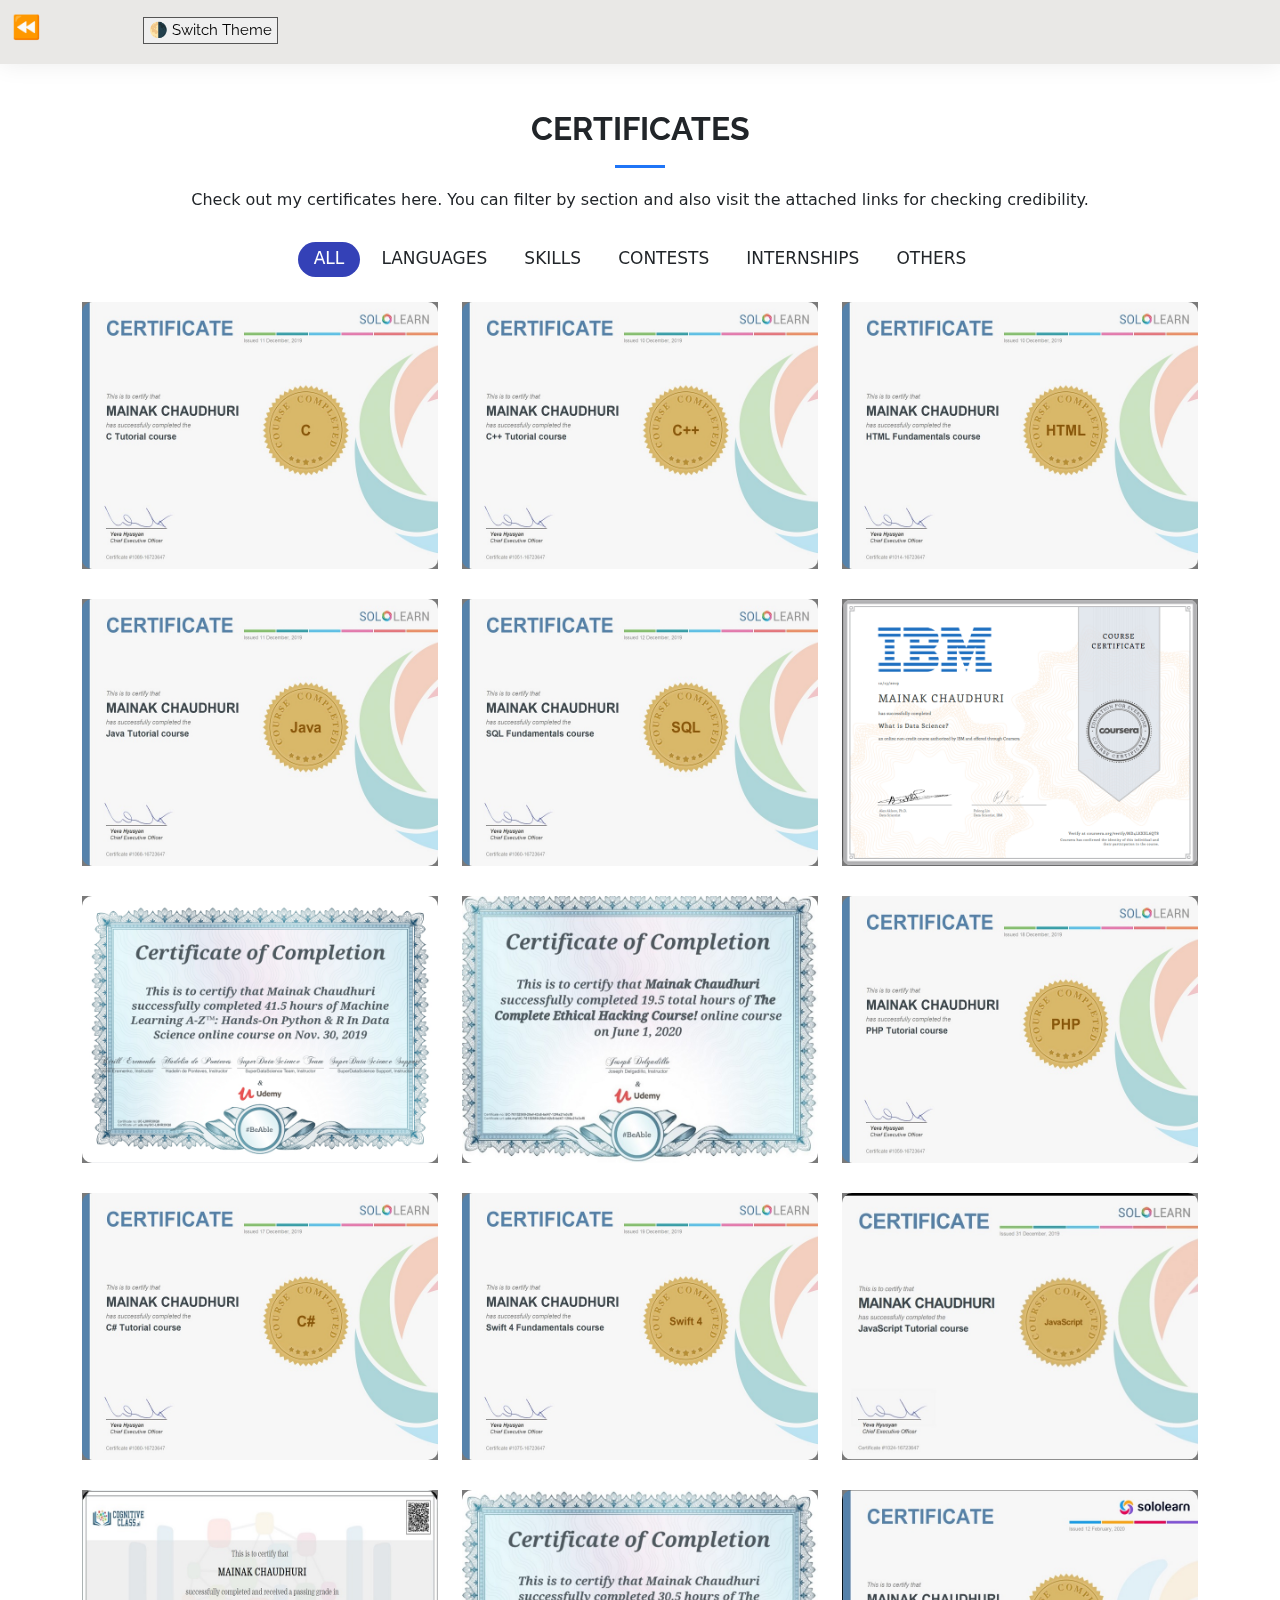
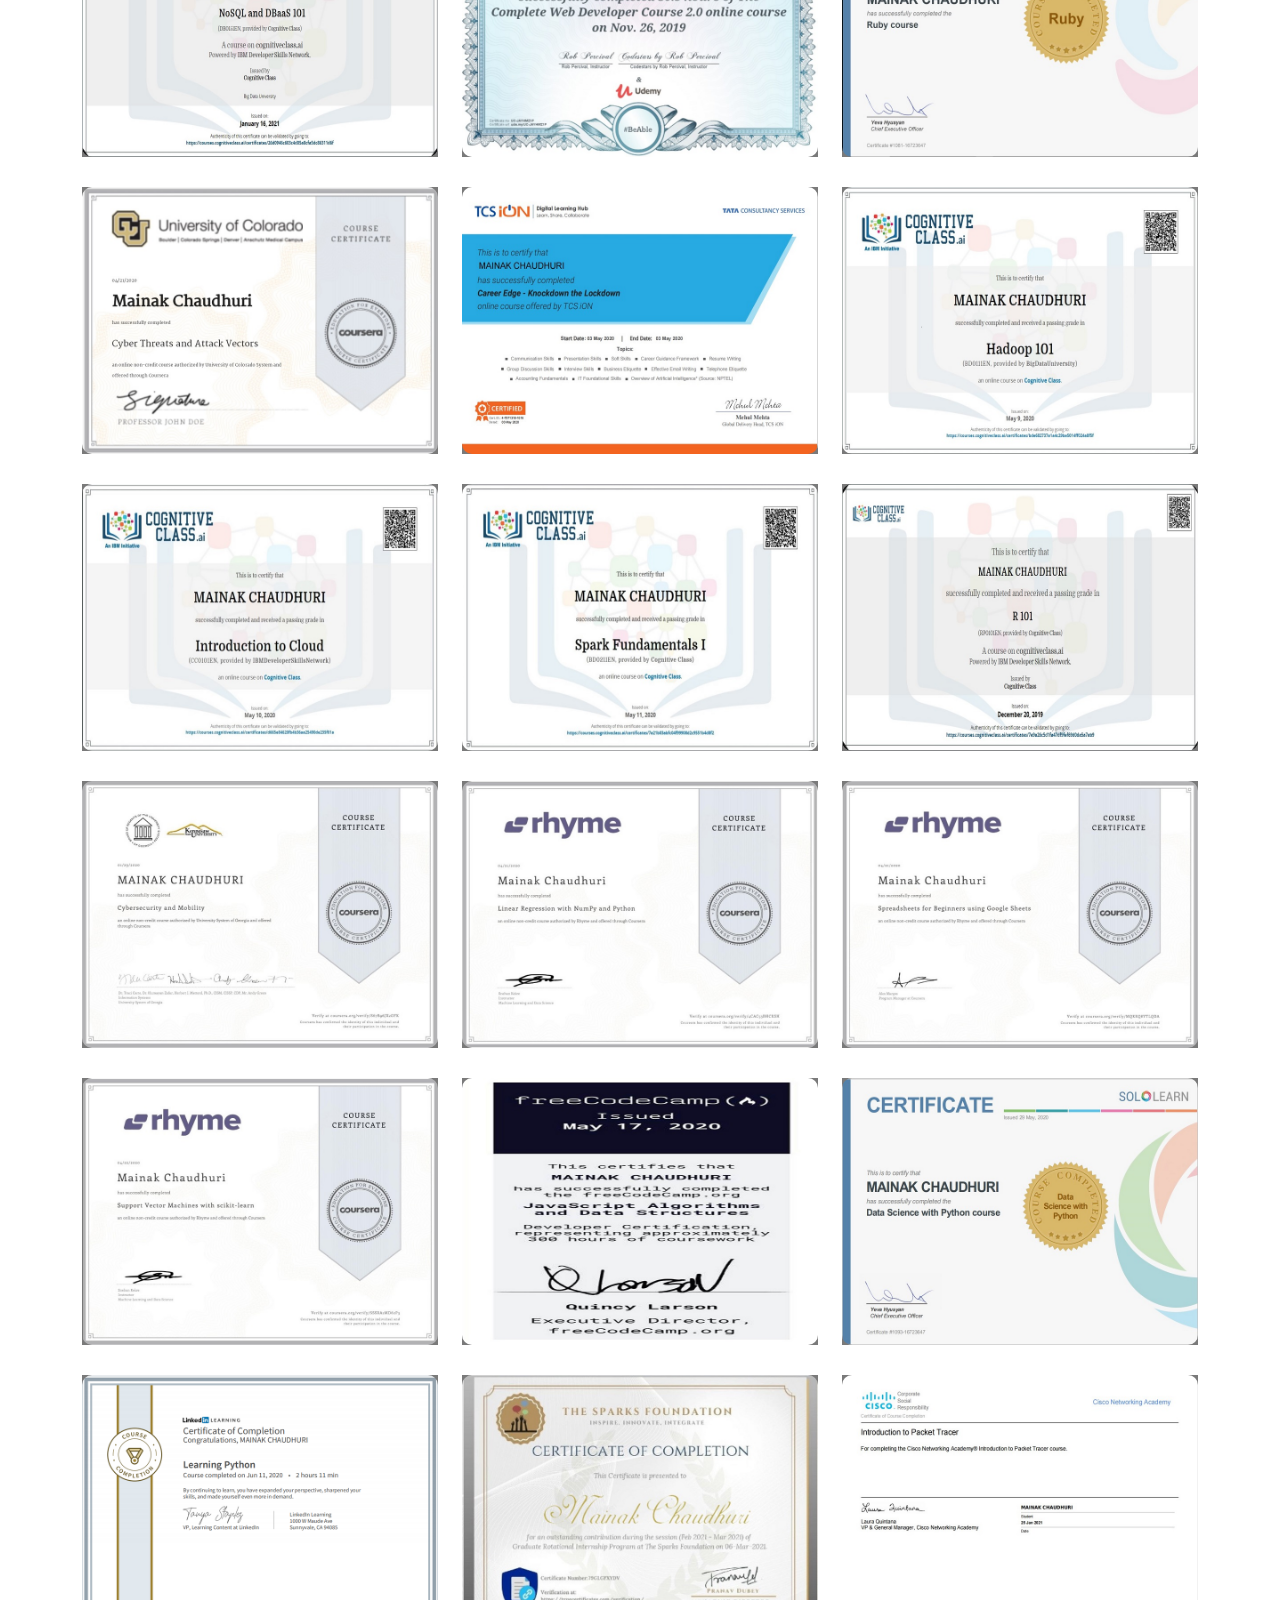
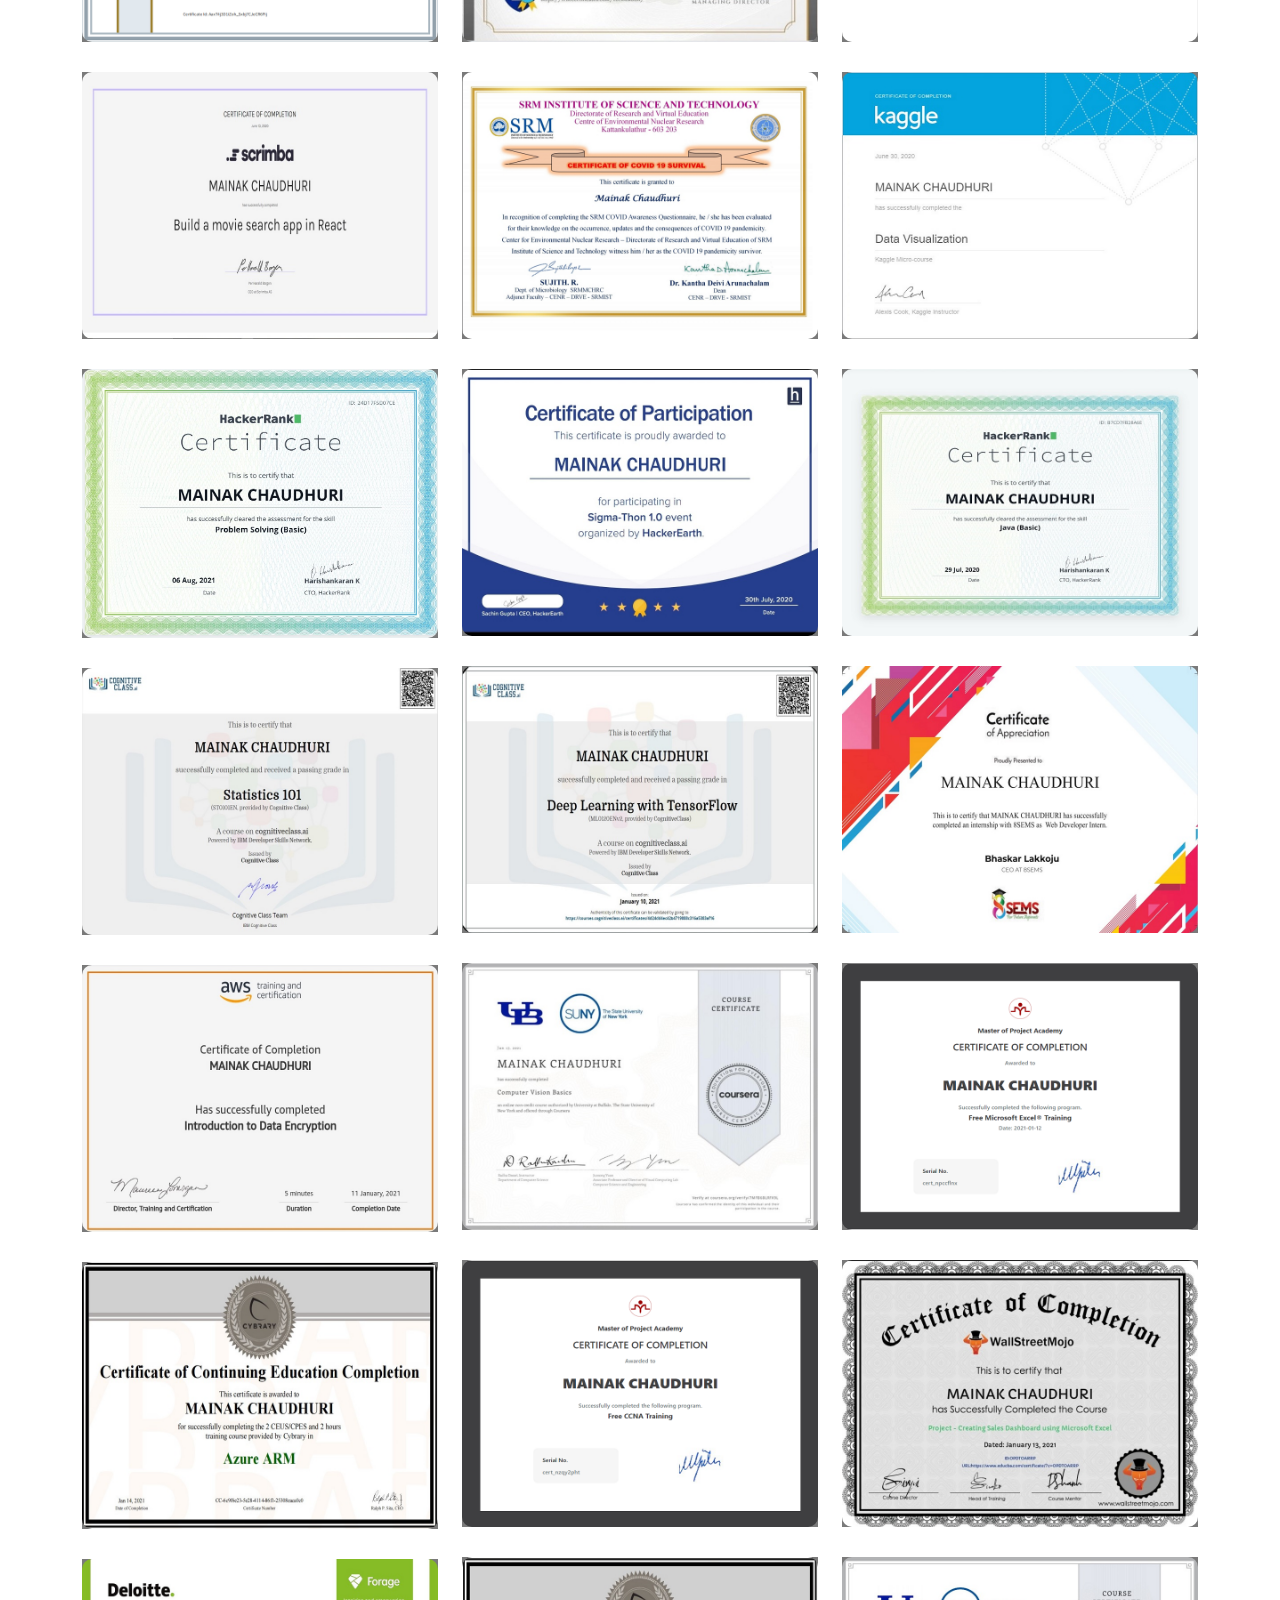
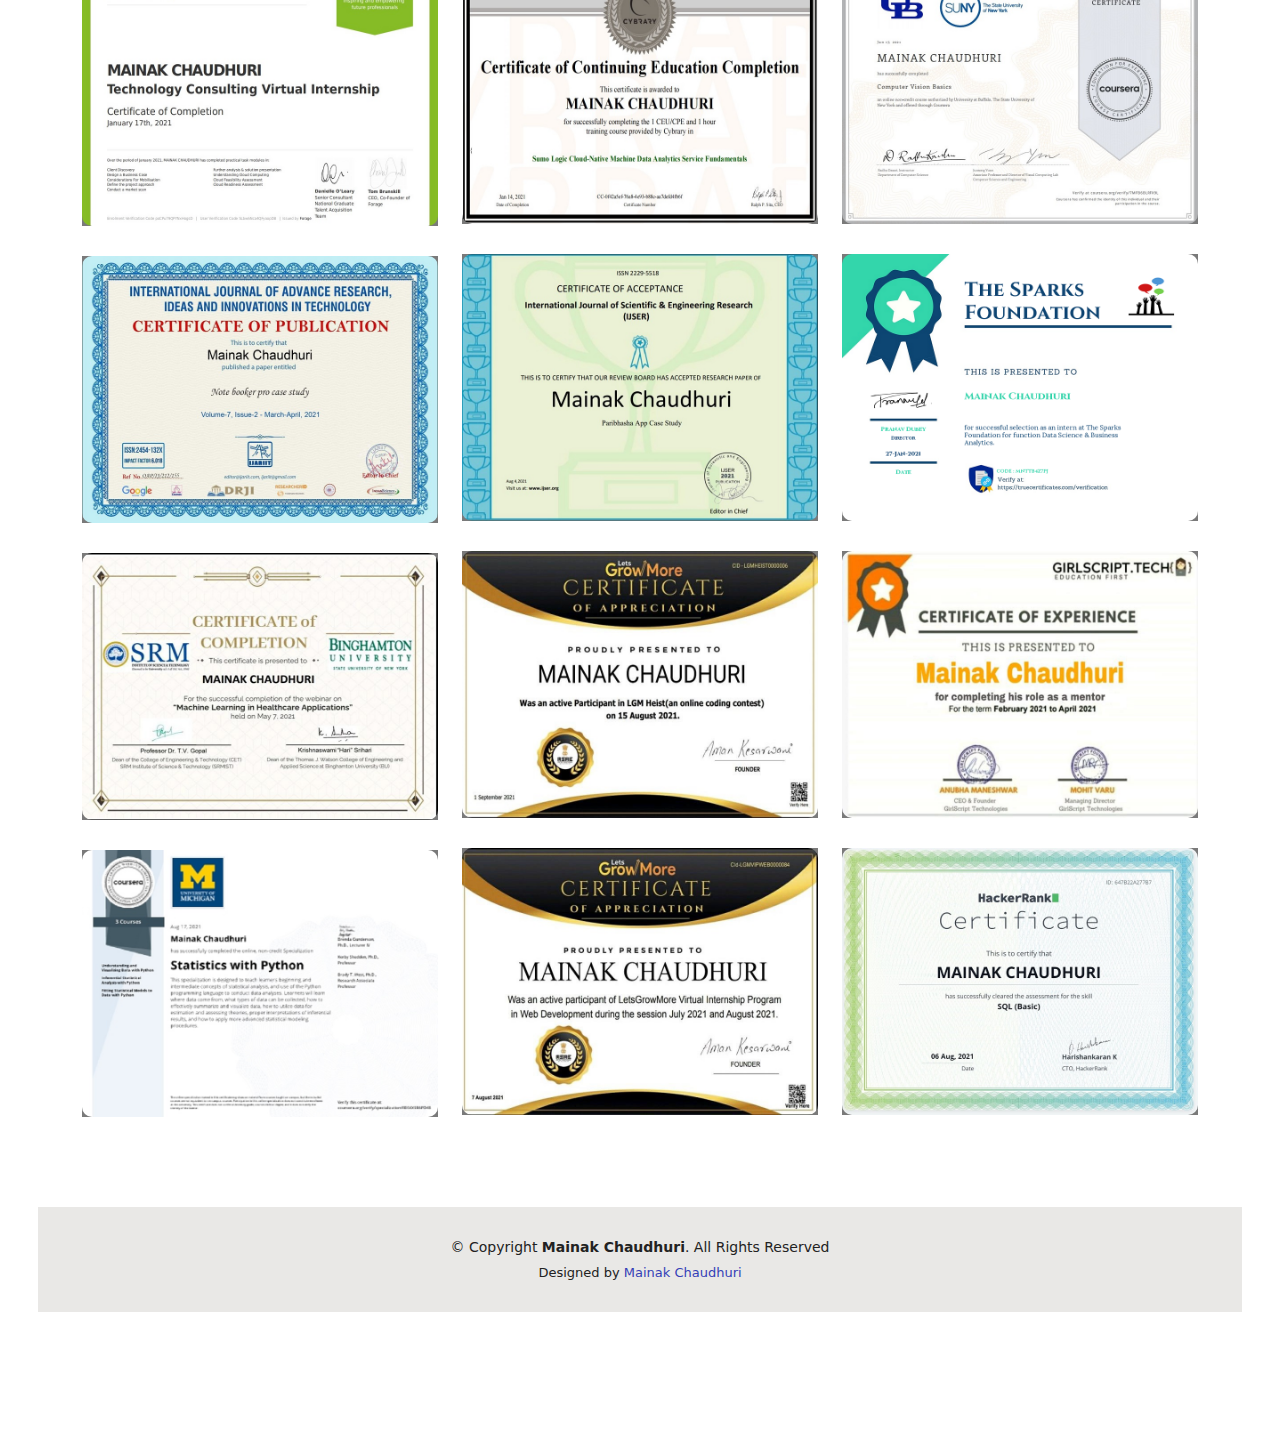
==== commit a97461f6: "Update index.html" ====
--- a/index.html
+++ b/index.html
@@ -768,7 +768,7 @@
             </div>
           </div>
 
-          <div class="col-lg-4 col-md-6 portfolio-item filter-d">
+          <div class="col-lg-4 col-md-6 portfolio-item filter-e">
             <div class="portfolio-wrap">
               <img src="assets/img/portfolio/51.jpg" class="img-fluid" alt="">
               <div class="portfolio-info">
